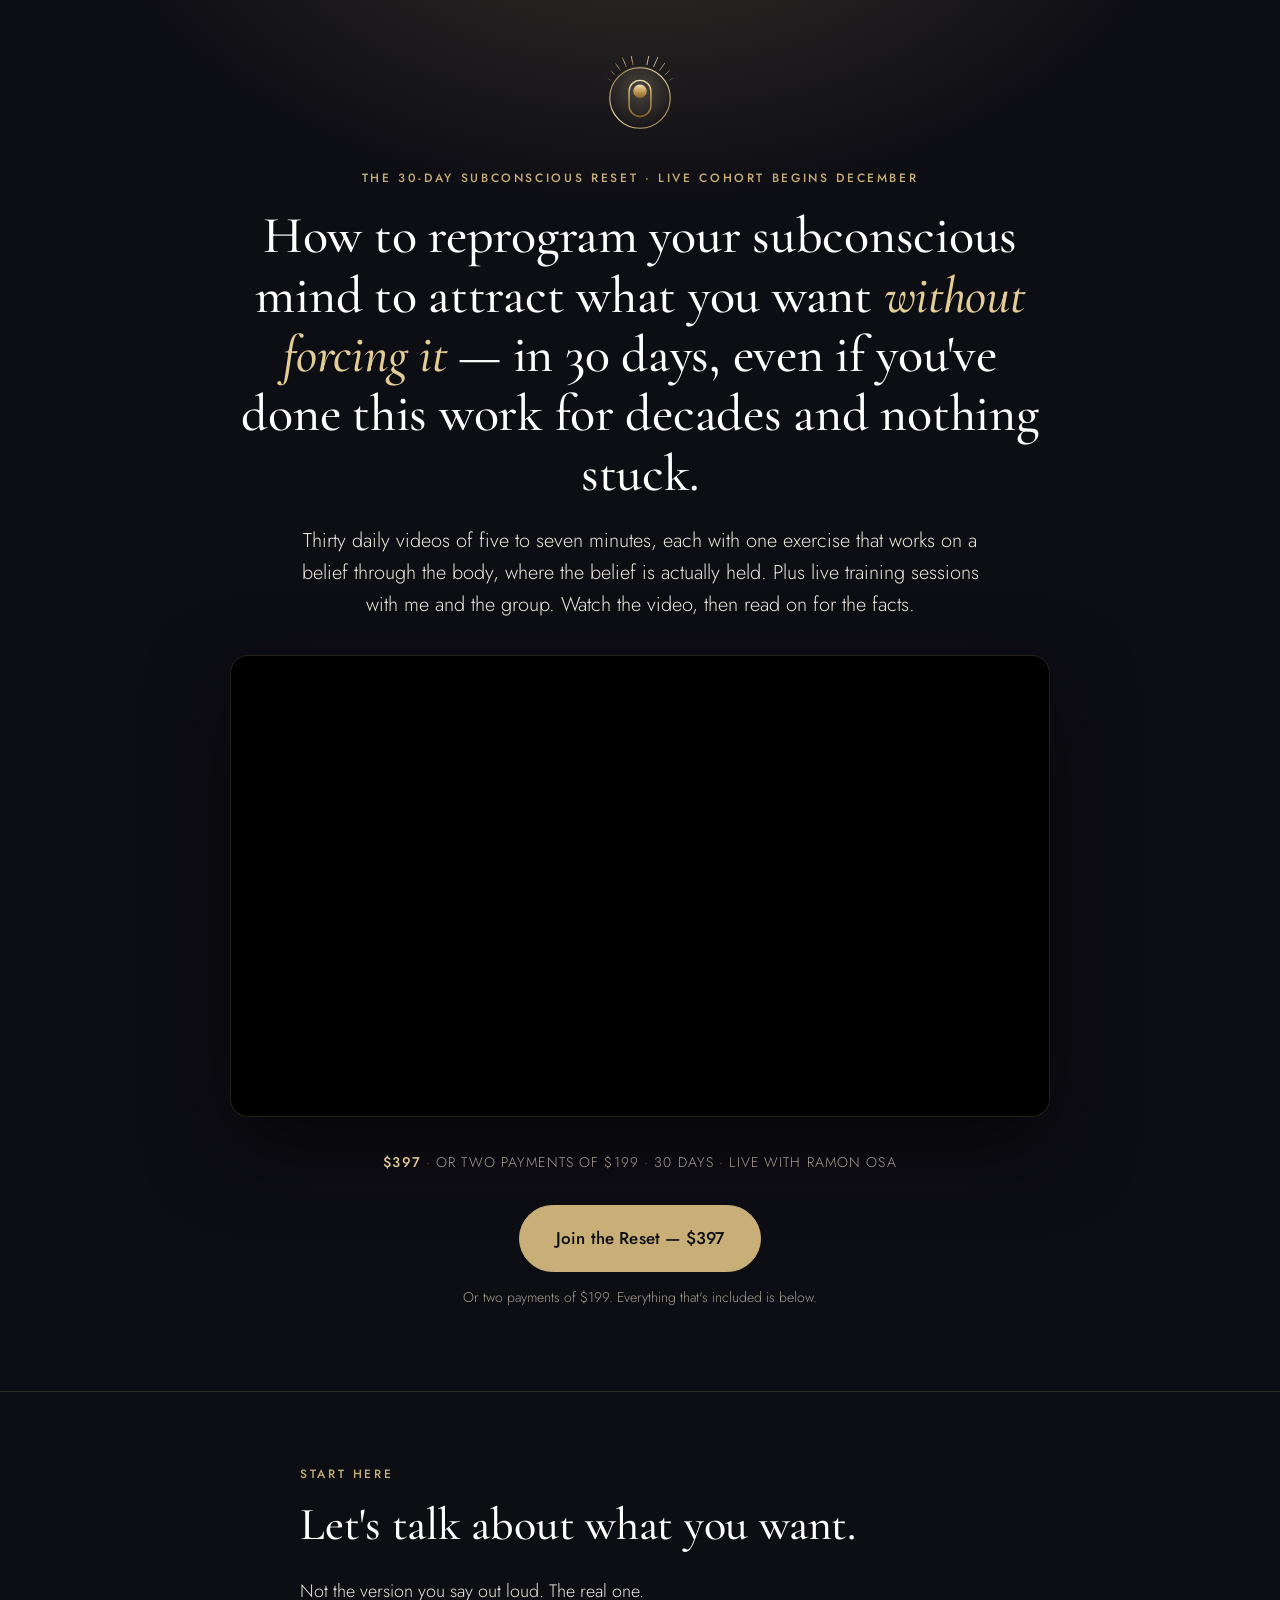
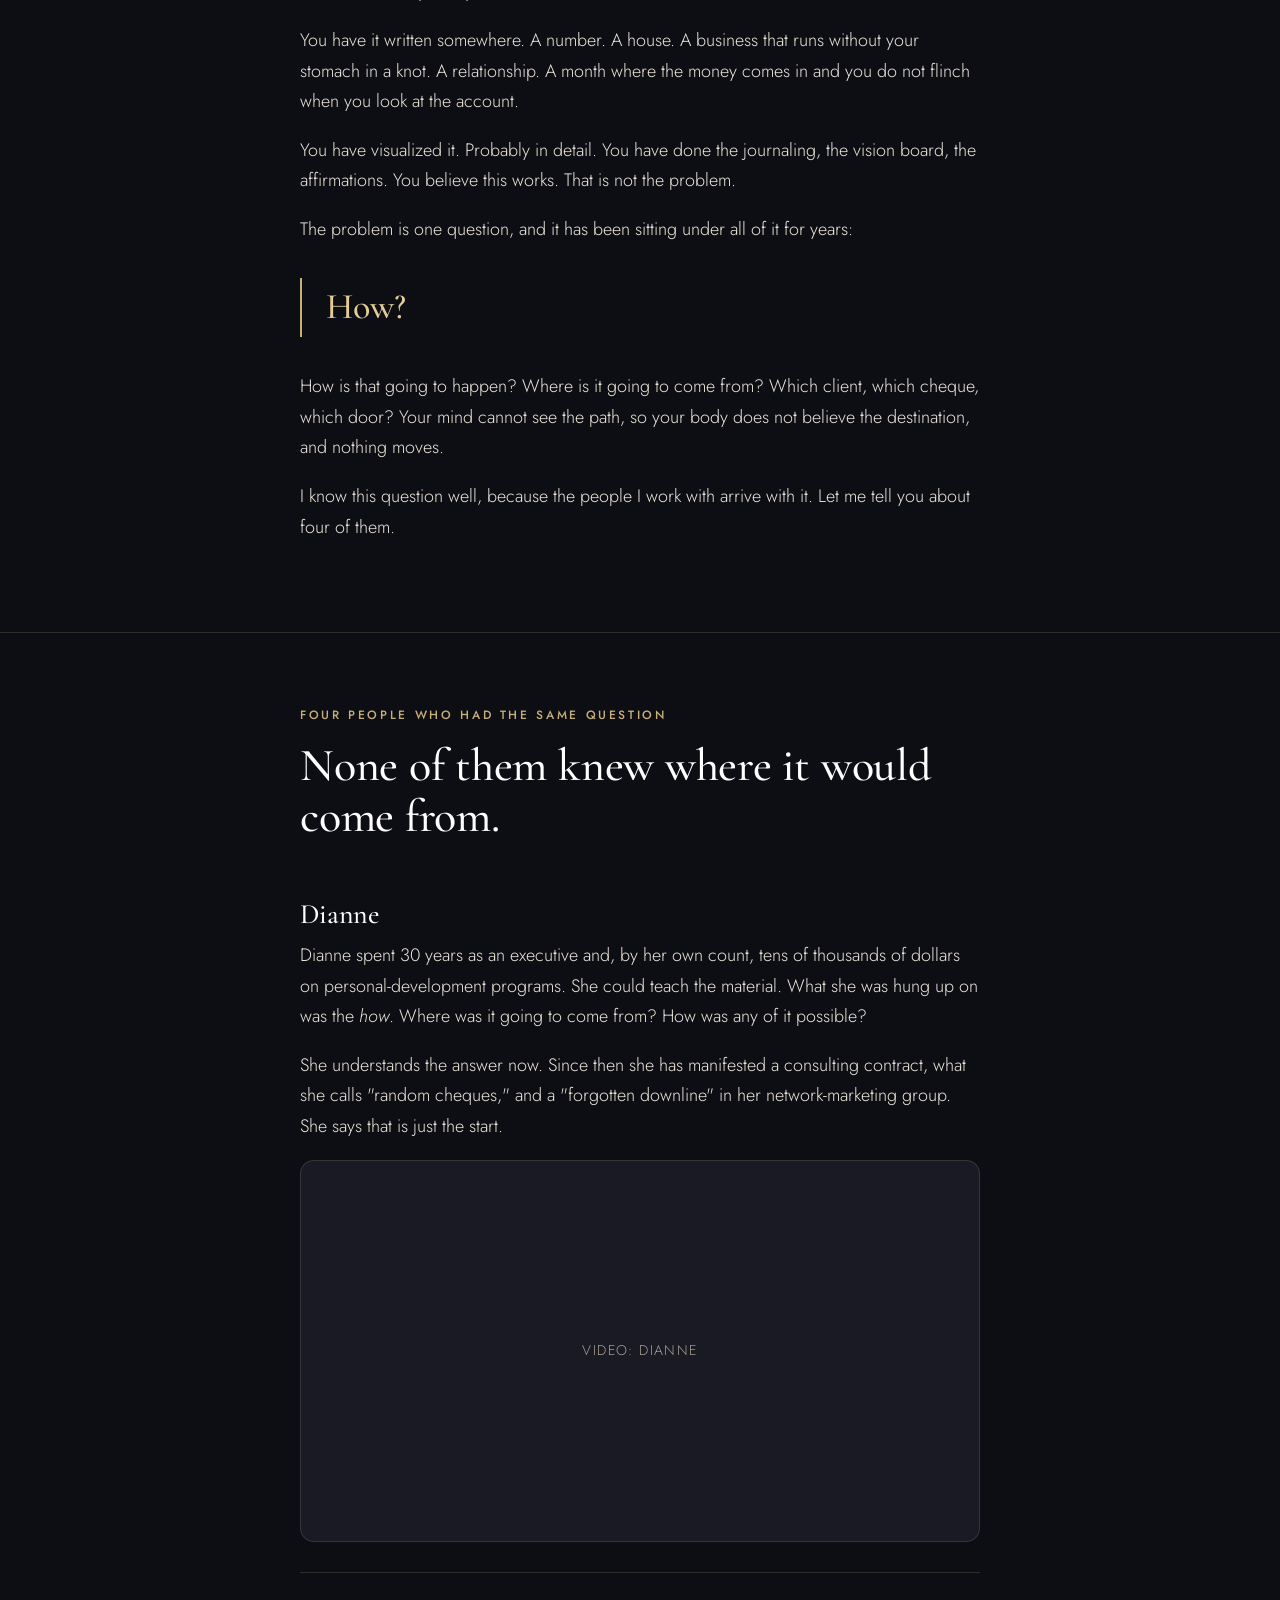
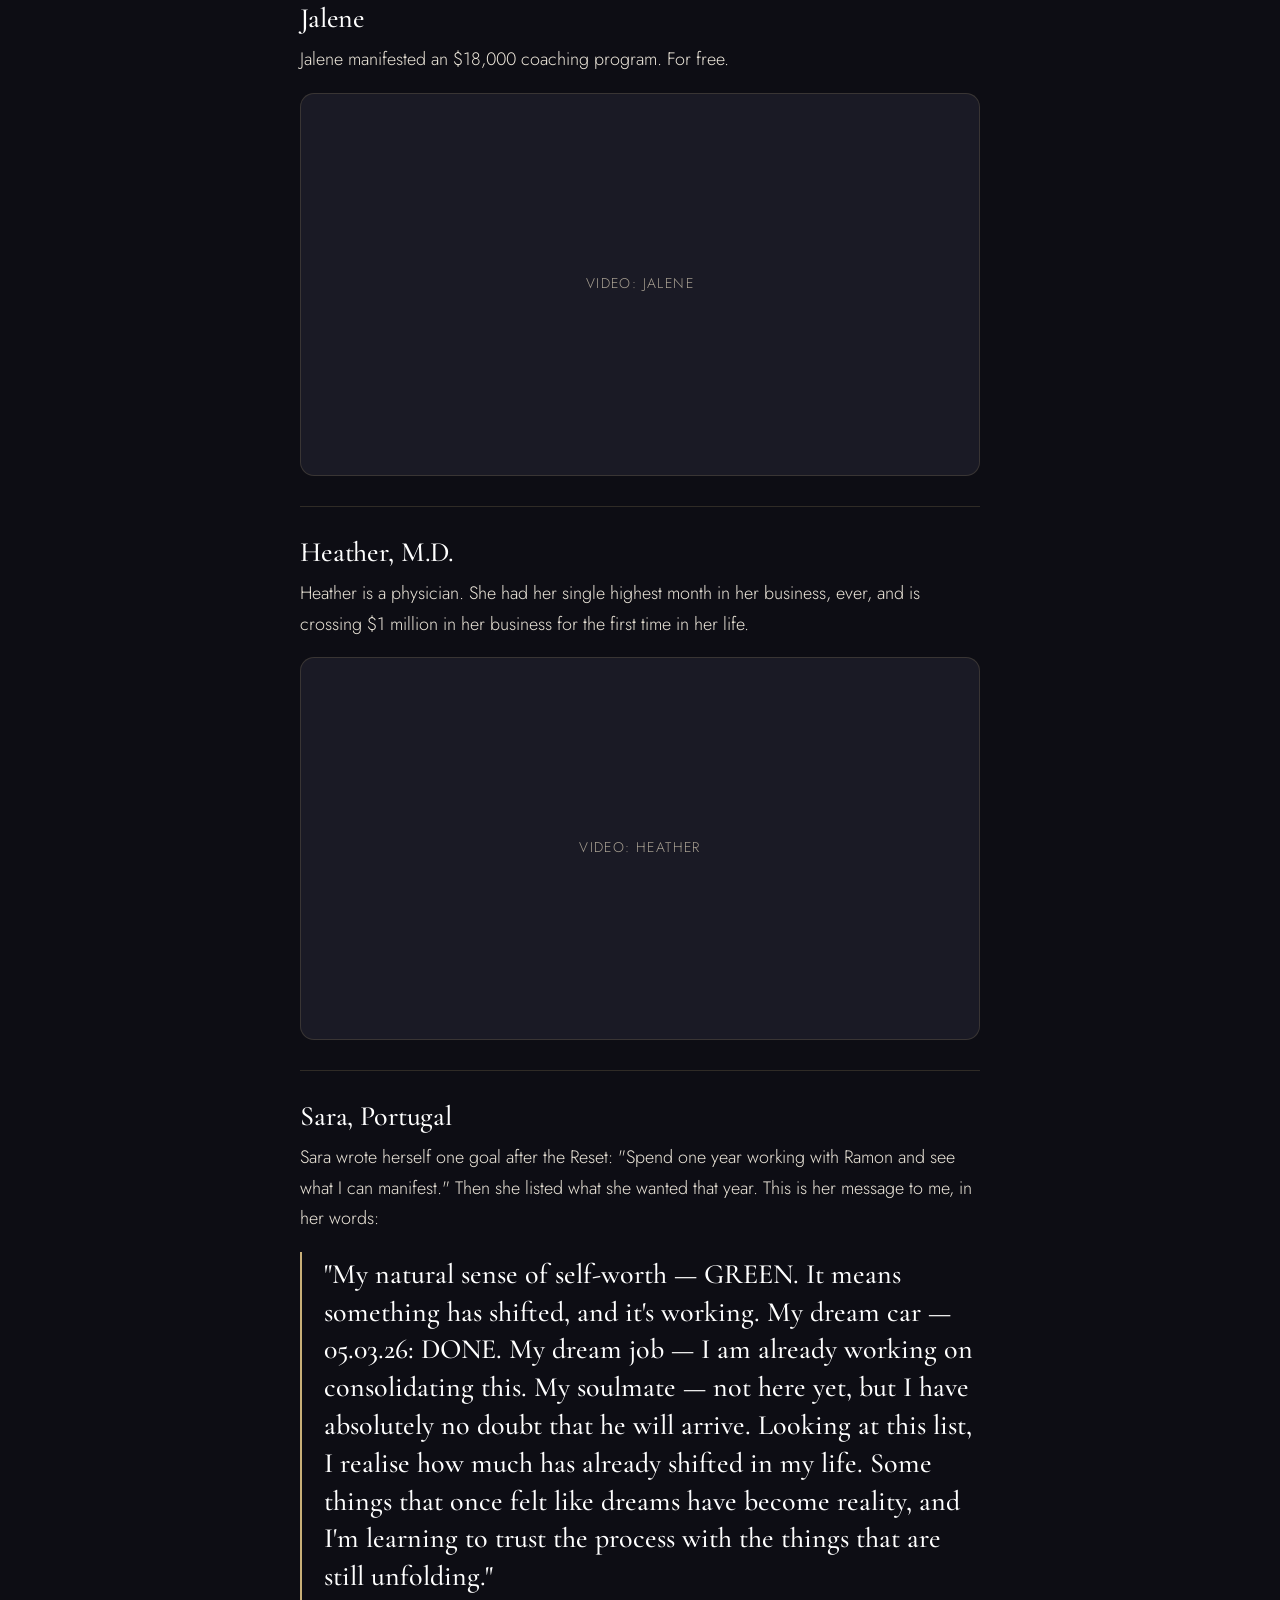
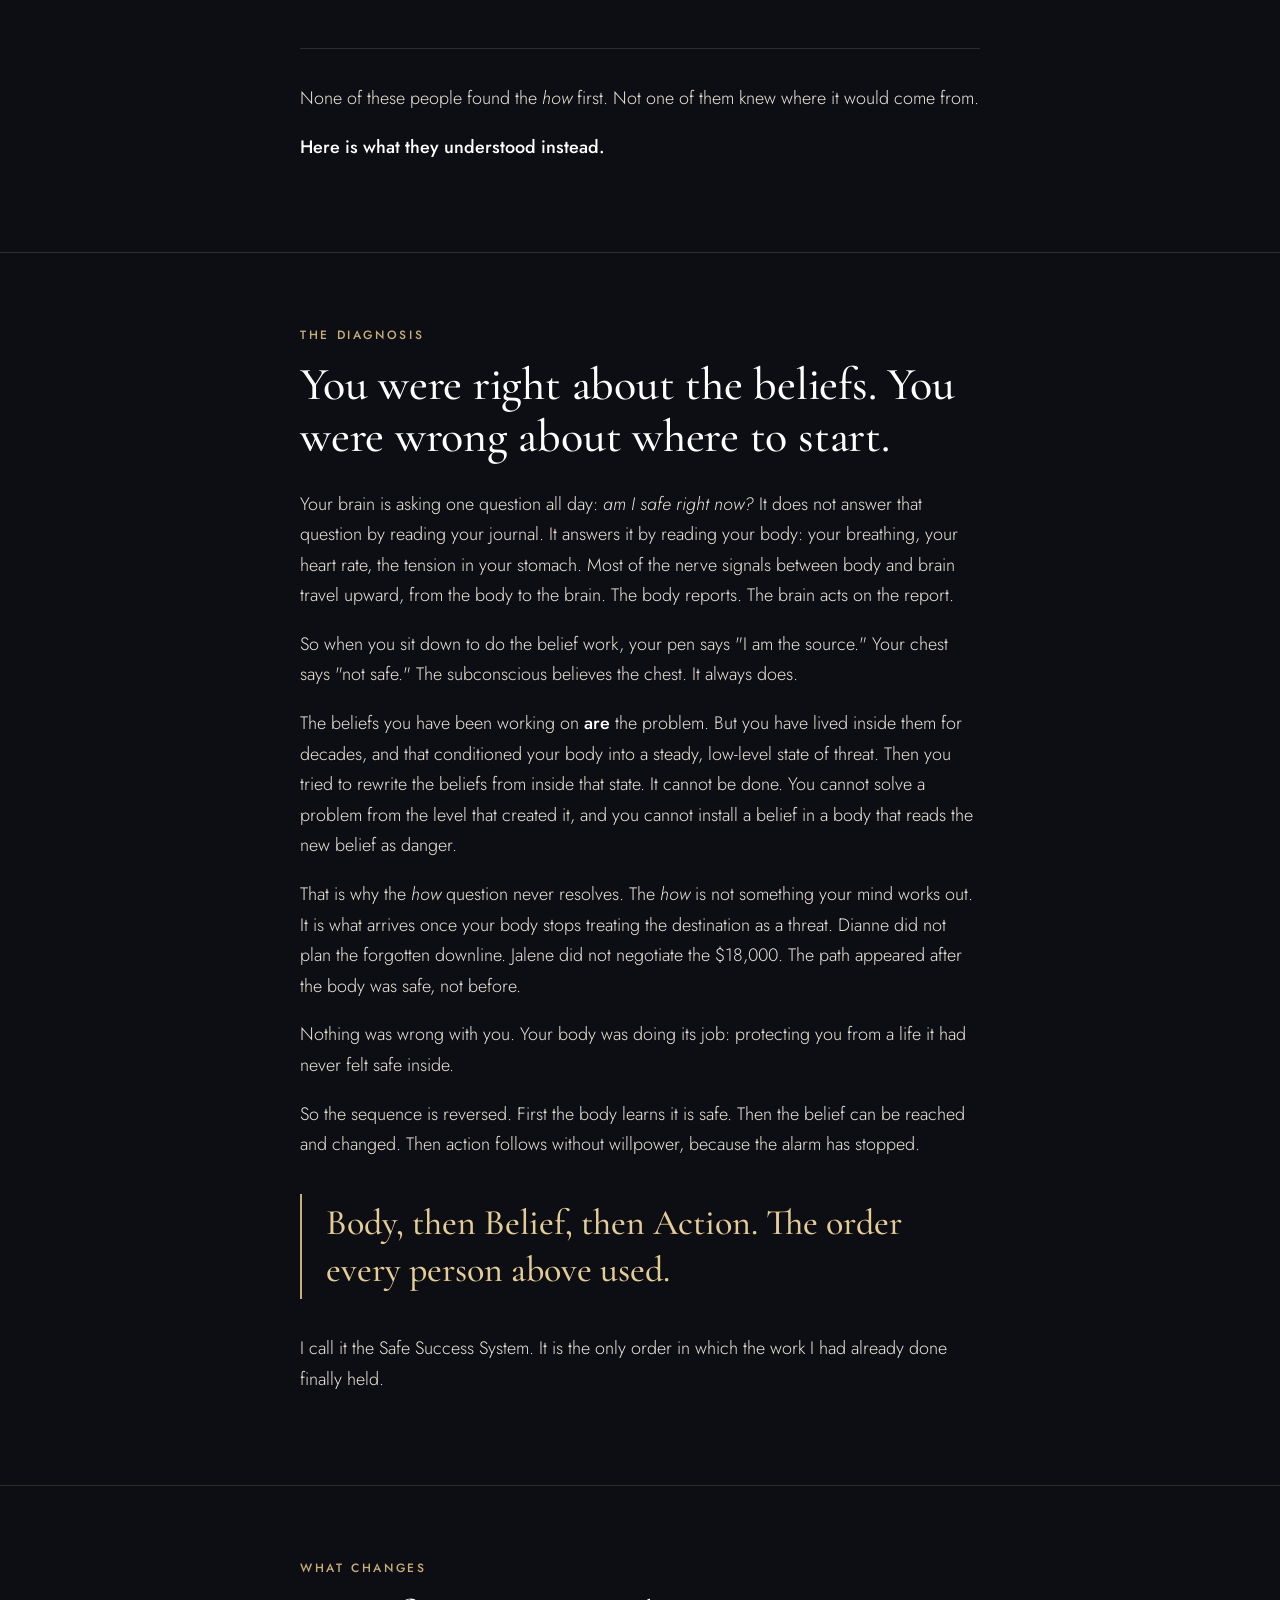
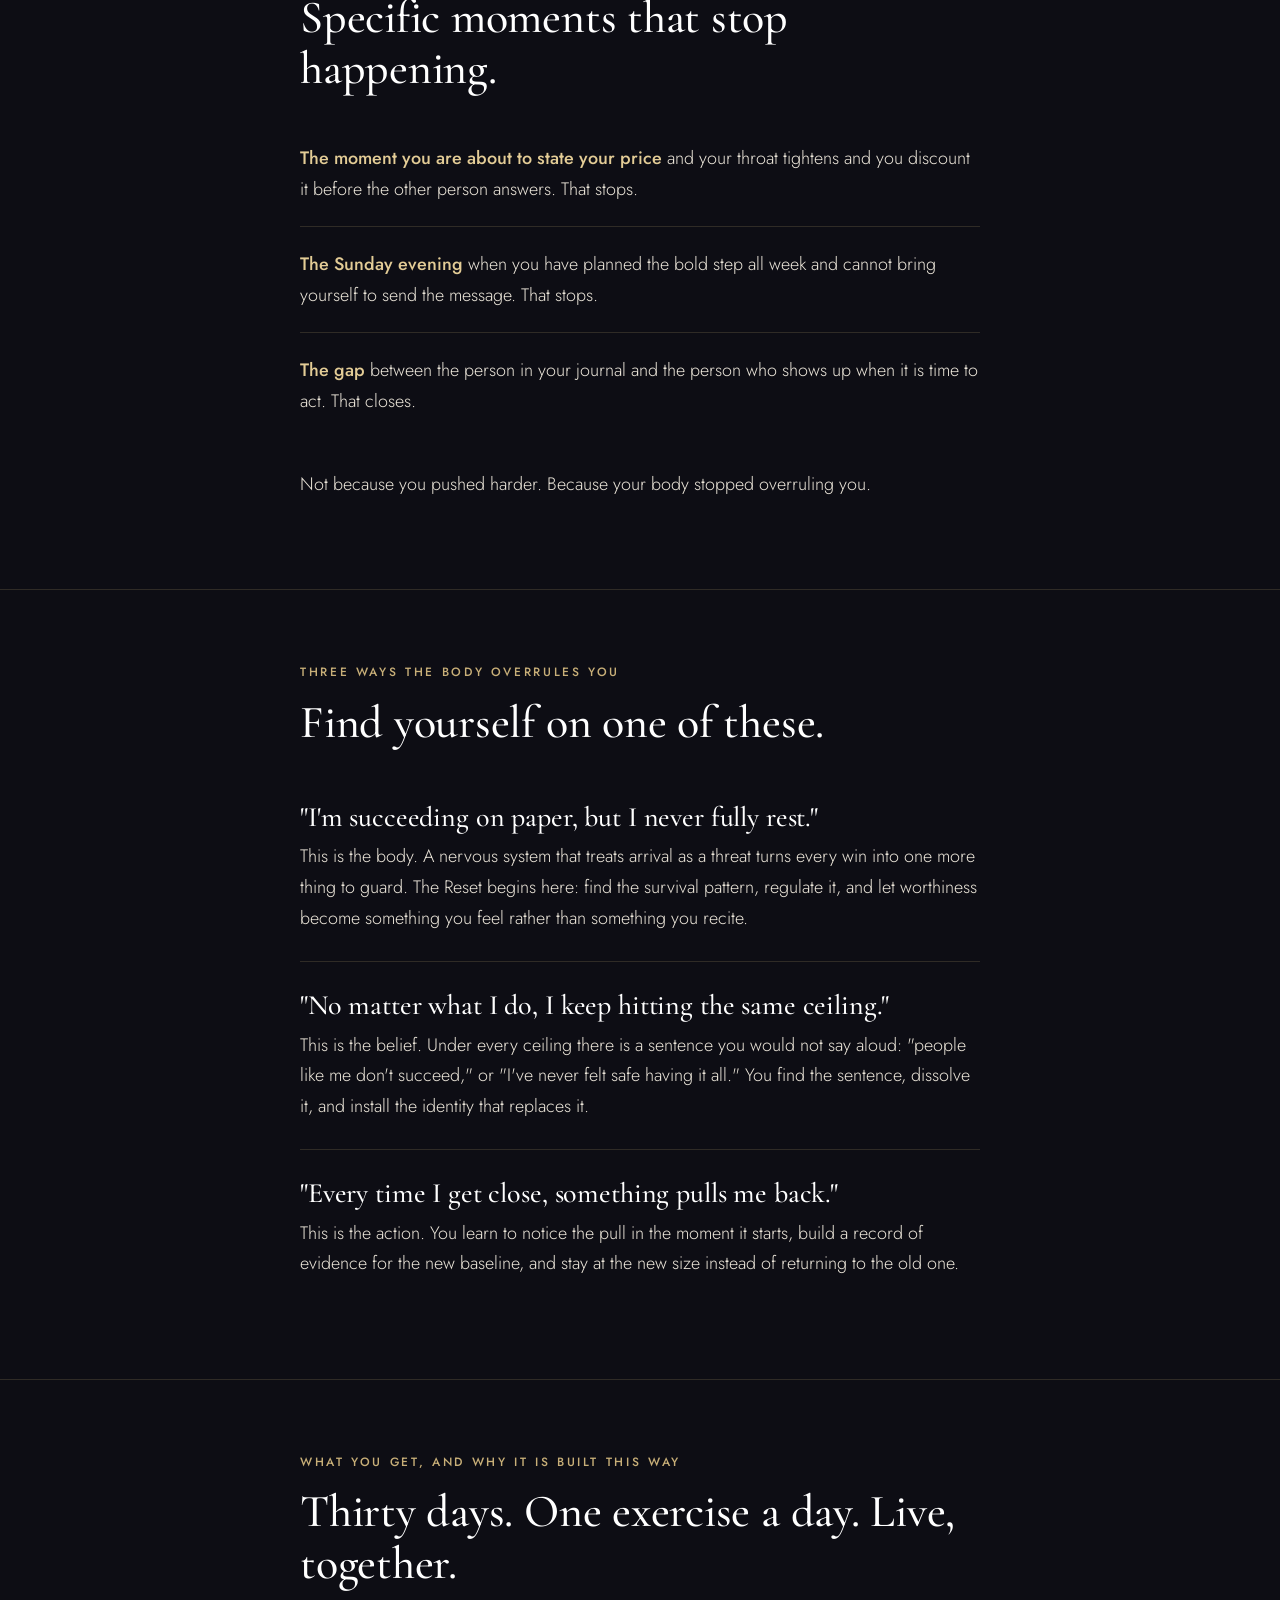
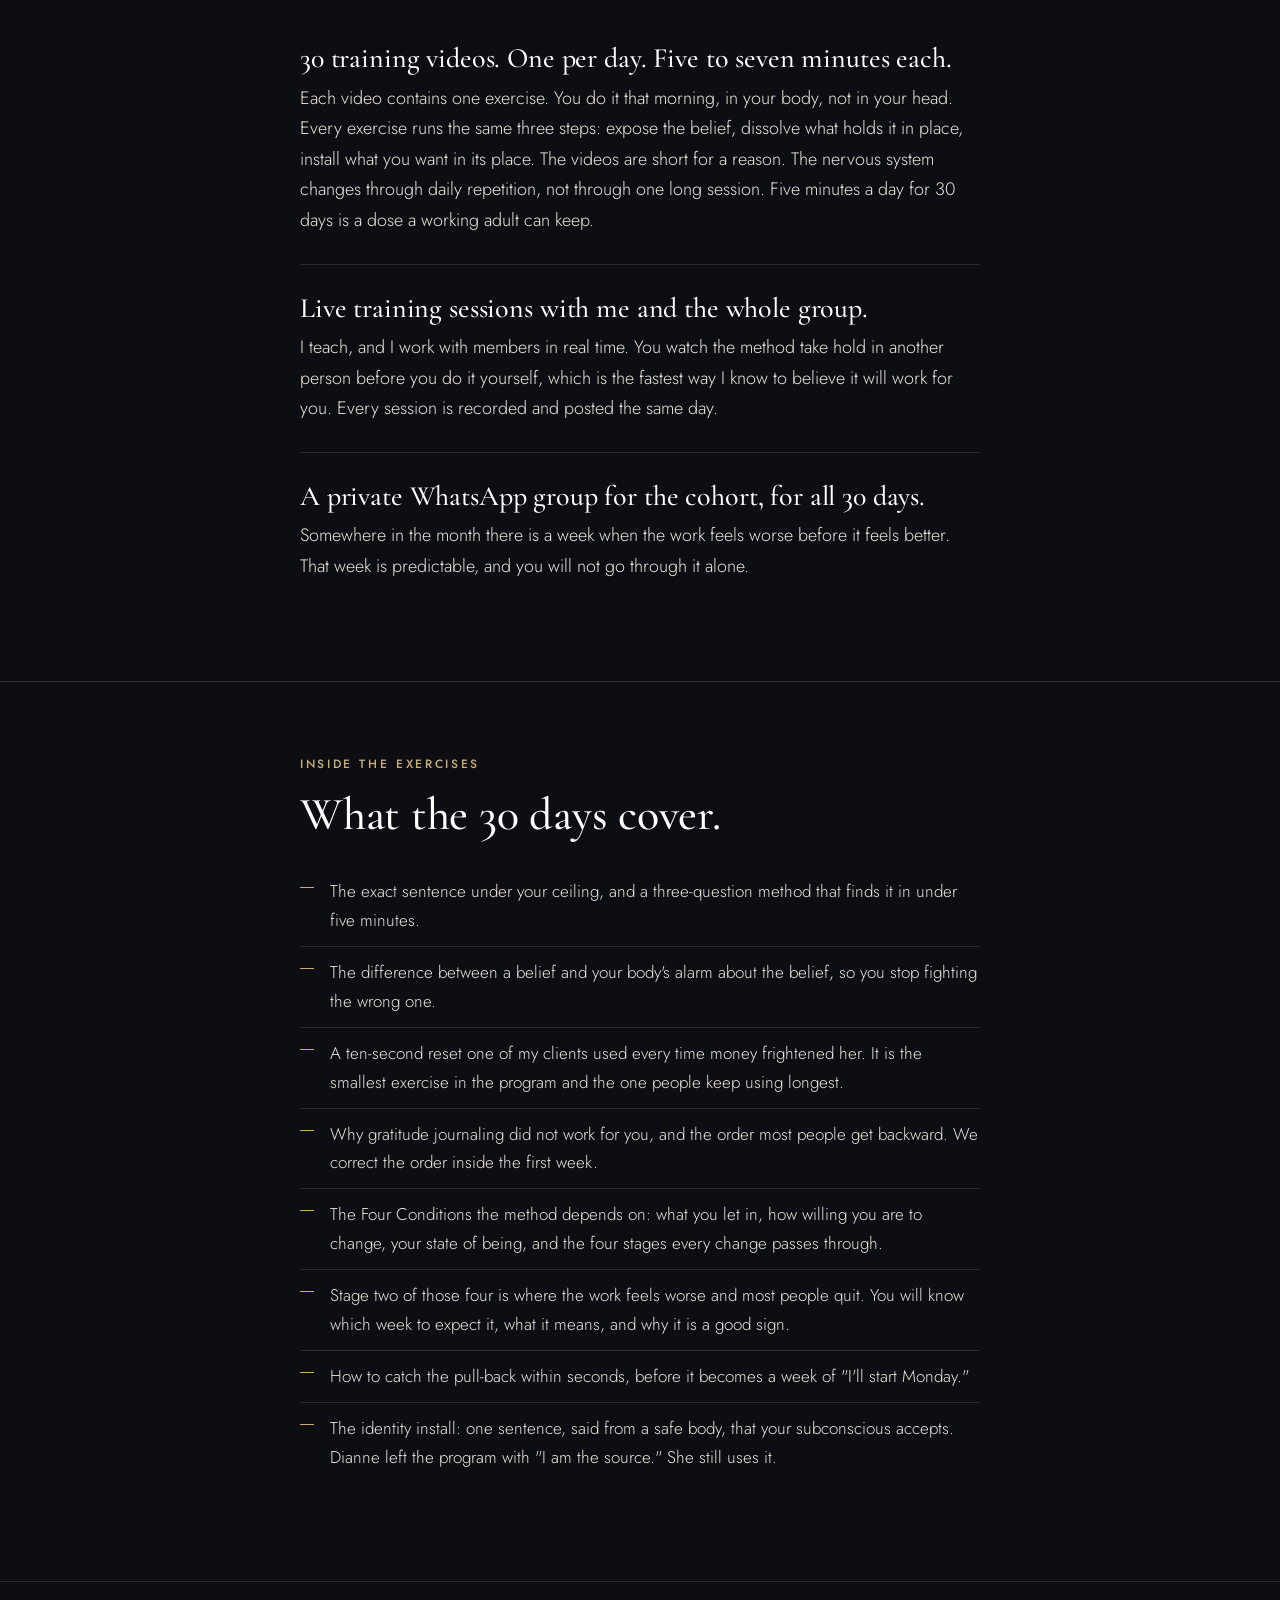
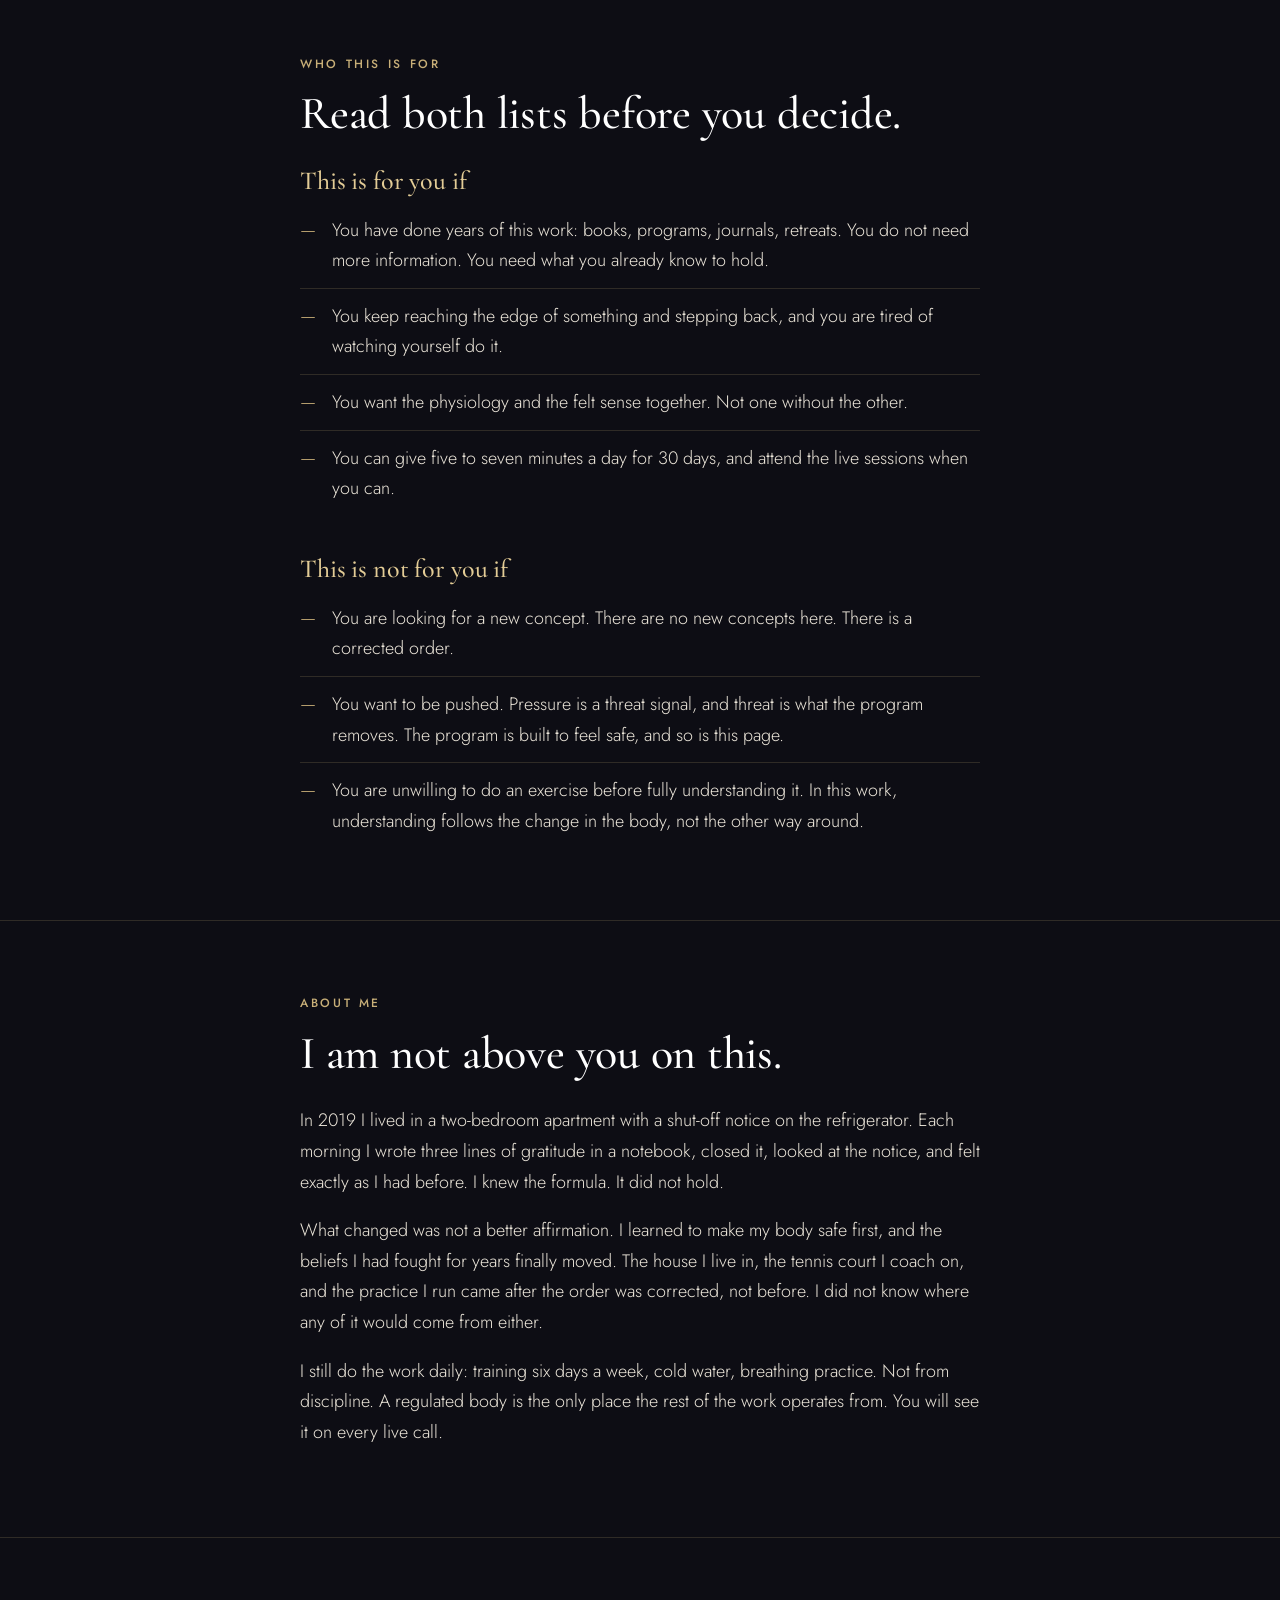
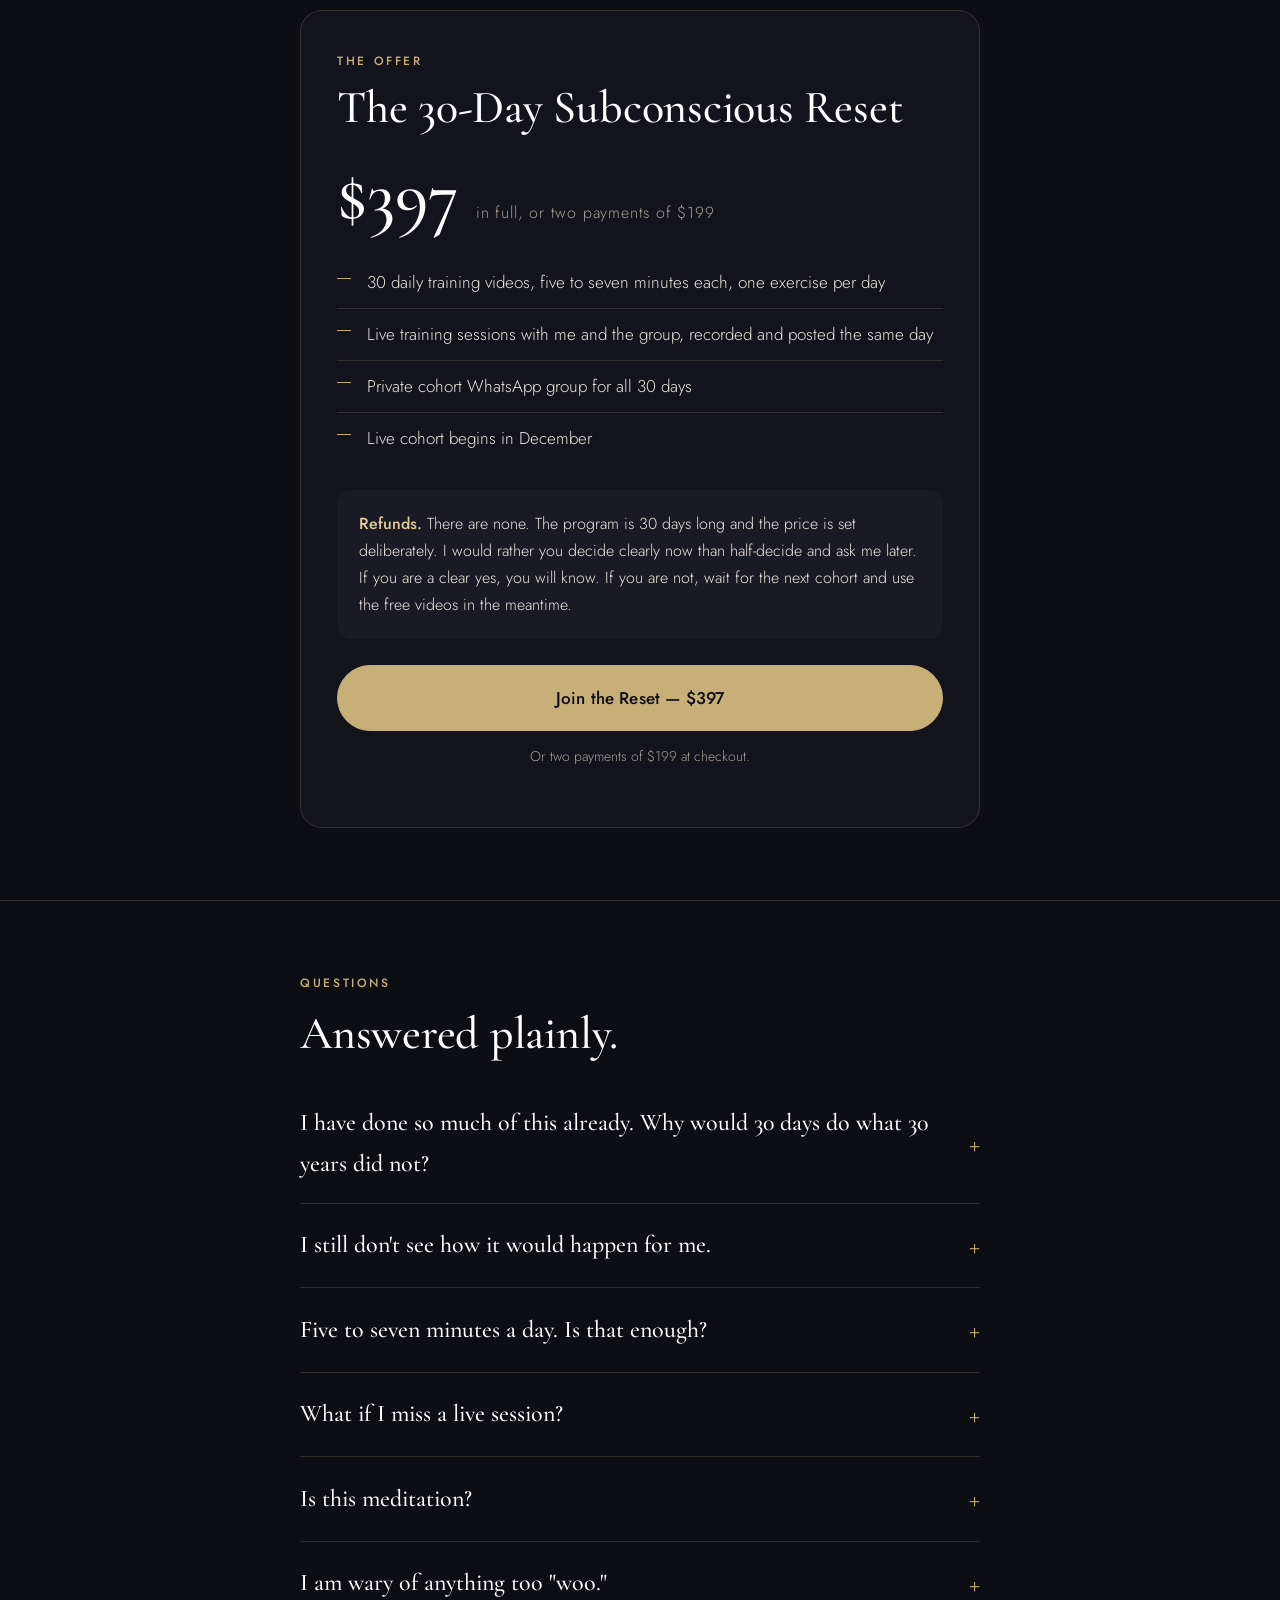
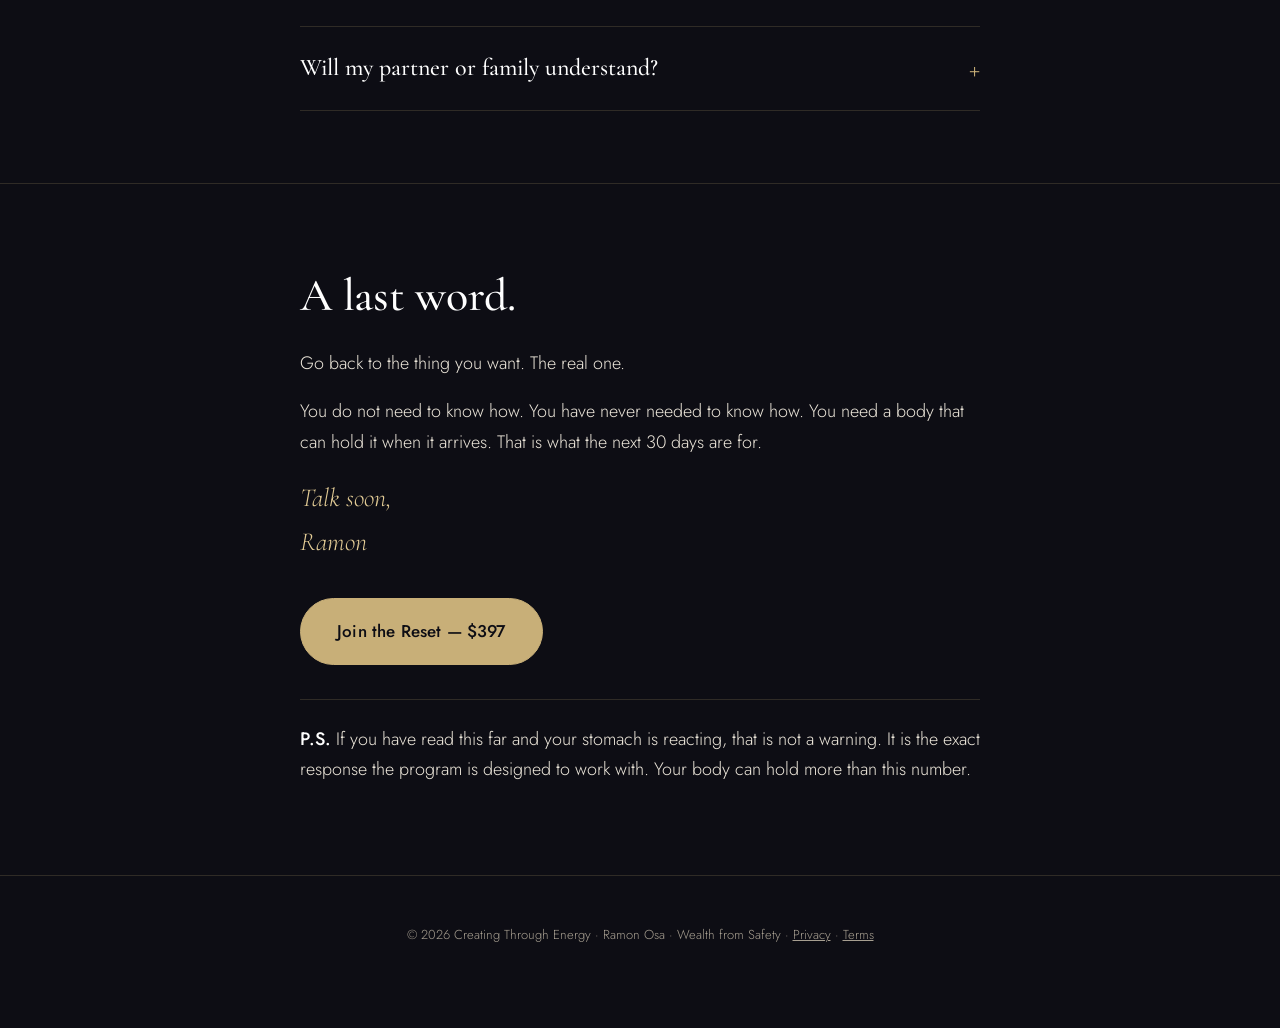
==== 30-day-reset/index.html @ 364dee61 "Add 30-Day Subconscious Reset sales page (/30-day-reset) Co-Authored-By: Claude Fable 5.1 <noreply@a" ====
<!DOCTYPE html>
<html lang="en">
<head>
<meta charset="UTF-8">
<meta name="viewport" content="width=device-width, initial-scale=1.0">
<title>The 30-Day Subconscious Reset — Creating Through Energy</title>
<meta name="description" content="How to reprogram your subconscious mind to attract what you want without forcing it — in 30 days. Thirty daily videos, live training with Ramon Osa, and a private cohort. Live cohort begins in December.">
<link rel="canonical" href="https://www.creatingthroughenergy.com/30-day-reset/">
<meta property="og:title" content="The 30-Day Subconscious Reset">
<meta property="og:description" content="How to reprogram your subconscious mind to attract what you want without forcing it — in 30 days, even if you've done this work for decades and nothing stuck.">
<meta property="og:type" content="website">
<meta property="og:url" content="https://www.creatingthroughenergy.com/30-day-reset/">
<link rel="icon" href="data:image/svg+xml,%3Csvg xmlns='http://www.w3.org/2000/svg' viewBox='0 0 100 100'%3E%3Ccircle cx='50' cy='50' r='42' fill='%23C98F4E'/%3E%3Ccircle cx='50' cy='50' r='20' fill='%23F6F1E7'/%3E%3C/svg%3E">
<link rel="preconnect" href="https://fonts.googleapis.com">
<link href="https://fonts.googleapis.com/css2?family=Cormorant+Garamond:ital,wght@0,500;0,600;1,500;1,600&family=Jost:wght@300;400;500;600&display=swap" rel="stylesheet">
<script src="https://fast.wistia.com/player.js" async></script>
<script src="https://fast.wistia.com/embed/y4yvjimzmz.js" async type="module"></script>
<style>
  :root{--bg:#0D0D14;--bg2:#13131C;--bg3:#1A1A25;--gold:#C8AF78;--gold2:#E3CC96;--text:#ECE6DA;--muted:#A79F91;--line:rgba(200,175,120,.18)}
  *{box-sizing:border-box;margin:0;padding:0}
  html{scroll-behavior:smooth}
  body{font-family:'Jost',system-ui,sans-serif;font-weight:300;background:var(--bg);color:var(--text);line-height:1.7;font-size:18px;-webkit-font-smoothing:antialiased}
  h1,h2,h3,.serif{font-family:'Cormorant Garamond',Georgia,serif;font-weight:500;line-height:1.12;letter-spacing:-.005em}
  h2{font-size:clamp(32px,4.6vw,46px);margin:14px 0 26px;color:#fff}
  h3{font-size:26px;color:var(--gold2);margin:0 0 8px}
  p{margin-bottom:18px}
  strong{font-weight:500;color:#fff}
  em{font-style:italic}
  a{color:var(--gold)}
  .wrap{max-width:720px;margin:0 auto;padding:0 20px}
  section{padding:72px 0;border-top:1px solid var(--line)}
  .eyebrow{font-size:12px;letter-spacing:.22em;text-transform:uppercase;color:var(--gold);font-weight:500}

  .hero{position:relative;overflow:hidden;text-align:center;padding:56px 0 64px;border-top:none}
  .hero:before{content:"";position:absolute;inset:0;background:radial-gradient(900px 560px at 50% -10%,rgba(200,175,120,.22),transparent 62%)}
  .hero .wrap{position:relative;max-width:860px}
  .mark{width:84px;margin:0 auto 26px}
  .mark svg{width:100%;height:auto;display:block}
  .hero h1{font-size:clamp(32px,4.8vw,52px);color:#fff;margin:18px 0 22px;font-weight:500;line-height:1.14}
  .hero h1 em{color:var(--gold2);font-style:italic}
  .hero .sub{font-family:'Jost',sans-serif;font-size:clamp(17px,2.2vw,20px);color:var(--text);max-width:680px;margin:0 auto 34px;line-height:1.6;font-weight:300}
  .video{max-width:860px;margin:0 auto 34px;border-radius:18px;overflow:hidden;border:1px solid var(--line);box-shadow:0 30px 80px rgba(0,0,0,.5);background:#000}
  wistia-player[media-id='y4yvjimzmz']:not(:defined){background:center / contain no-repeat url('https://fast.wistia.com/embed/medias/y4yvjimzmz/swatch');display:block;filter:blur(5px);padding-top:56.25%}
  .hero .meta{font-size:14px;letter-spacing:.08em;text-transform:uppercase;color:var(--muted);margin:0 0 30px}
  .hero .meta b{color:var(--gold2);font-weight:500}

  .btn{display:inline-block;background:var(--gold);color:#0D0D14;text-decoration:none;padding:18px 36px;border-radius:999px;font-weight:500;font-size:17px;letter-spacing:.01em;transition:transform .15s,background .15s;border:1px solid var(--gold)}
  .btn:hover{transform:translateY(-2px);background:var(--gold2)}
  .btn.block{display:block;text-align:center}
  .under{font-size:14px;color:var(--muted);margin-top:14px}

  .pull{font-family:'Cormorant Garamond',serif;font-size:clamp(26px,3.6vw,36px);font-weight:500;line-height:1.3;color:var(--gold2);border-left:2px solid var(--gold);padding:6px 0 6px 24px;margin:34px 0}
  .moment{padding:22px 0;border-bottom:1px solid var(--line)}
  .moment:last-of-type{border-bottom:none}
  .moment p{margin-bottom:0}
  .moment p b{color:var(--gold2);font-weight:500}

  .pillar{padding:28px 0;border-bottom:1px solid var(--line)}
  .pillar:last-child{border-bottom:none}
  .pillar h3{font-size:28px;color:#fff}
  .pillar p{margin-bottom:0}

  .inc{list-style:none;margin:26px 0}
  .inc li{position:relative;padding:11px 0 11px 30px;border-bottom:1px solid var(--line);font-size:17px}
  .inc li:last-child{border-bottom:none}
  .inc li:before{content:"";position:absolute;left:0;top:21px;width:14px;height:1px;background:var(--gold)}

  .proof{padding:30px 0;border-bottom:1px solid var(--line)}
  .proof:last-child{border-bottom:none}
  .proof h3{font-size:28px;color:#fff;margin-bottom:10px}
  .proof .vid{margin-top:18px;border-radius:14px;overflow:hidden;border:1px solid var(--line);background:var(--bg3);aspect-ratio:16/9;display:flex;align-items:center;justify-content:center;color:var(--muted);font-size:14px;letter-spacing:.1em;text-transform:uppercase}
  .proof .vid iframe,.proof .vid wistia-player{width:100%;height:100%;display:block}
  blockquote{font-family:'Cormorant Garamond',serif;font-size:clamp(22px,3vw,28px);font-weight:500;line-height:1.35;color:#fff;border-left:2px solid var(--gold);padding:4px 0 4px 22px;margin:18px 0}

  .card{background:var(--bg2);border:1px solid var(--line);border-radius:22px;padding:40px 36px;position:relative;overflow:hidden}
  .card:before{content:"";position:absolute;inset:0;background:radial-gradient(600px 300px at 50% -30%,rgba(200,175,120,.14),transparent 60%);pointer-events:none}
  .card>*{position:relative}
  .price{font-family:'Cormorant Garamond',serif;font-size:72px;line-height:1;color:#fff;font-weight:500;margin:10px 0 6px}
  .price small{font-family:'Jost',sans-serif;font-size:16px;color:var(--muted);letter-spacing:.05em;font-weight:300}
  .trust{background:var(--bg3);border-radius:14px;padding:20px 22px;margin:26px 0;font-size:16px;color:var(--text)}
  .trust b{color:var(--gold2);font-weight:500}

  .for{list-style:none}
  .for li{padding:12px 0 12px 32px;position:relative;border-bottom:1px solid var(--line)}
  .for li:last-child{border-bottom:none}
  .for li:before{content:"—";position:absolute;left:0;color:var(--gold)}

  details{border-bottom:1px solid var(--line);padding:18px 0}
  details summary{cursor:pointer;list-style:none;font-family:'Cormorant Garamond',serif;font-size:24px;color:#fff;font-weight:500;display:flex;justify-content:space-between;align-items:center;gap:16px}
  details summary::-webkit-details-marker{display:none}
  details summary:after{content:"+";color:var(--gold);font-size:28px;font-weight:300}
  details[open] summary:after{content:"–"}
  details p{margin:14px 0 4px;color:var(--text)}

  .sig{font-family:'Cormorant Garamond',serif;font-size:26px;color:var(--gold2);font-style:italic}
  .ps{border-top:1px solid var(--line);padding-top:24px;margin-top:34px;color:var(--text)}
  footer{padding:48px 0 64px;text-align:center;font-size:13px;color:var(--muted);border-top:1px solid var(--line)}
  footer a{color:var(--muted)}
  @media(max-width:600px){.card{padding:32px 22px}.hero{padding:40px 0 56px}}
</style>
</head>
<body>

<header class="hero">
  <div class="wrap">
    <div class="mark"><svg xmlns="http://www.w3.org/2000/svg" viewBox="0 0 200 205">
<defs>
  <linearGradient id="g1" x1="0" y1="0" x2="1" y2="1"><stop offset="0%" stop-color="#8F6524"/><stop offset="22%" stop-color="#C8AF78"/><stop offset="48%" stop-color="#F0DCAE"/><stop offset="72%" stop-color="#C8AF78"/><stop offset="100%" stop-color="#9A6E29"/></linearGradient>
  <linearGradient id="g2" x1="0" y1="0" x2="0" y2="1"><stop offset="0%" stop-color="#F2E1B8"/><stop offset="38%" stop-color="#CDA968"/><stop offset="100%" stop-color="#8F6524"/></linearGradient>
  <radialGradient id="g3" cx="50%" cy="38%" r="60%"><stop offset="0%" stop-color="#F0DCAE" stop-opacity="0.22"/><stop offset="100%" stop-color="#F0DCAE" stop-opacity="0"/></radialGradient>
</defs>
  <circle cx="100" cy="98" r="74" fill="url(#g3)"/>
  <line x1="30.57" y1="58.28" x2="22.85" y2="53.65" stroke="url(#g1)" stroke-width="2.1" stroke-linecap="round" opacity="0.32"/><line x1="40.57" y1="44.97" x2="29.66" y2="34.86" stroke="url(#g1)" stroke-width="2.1" stroke-linecap="round" opacity="0.53"/><line x1="53.08" y1="33.97" x2="41.40" y2="17.54" stroke="url(#g1)" stroke-width="2.1" stroke-linecap="round" opacity="0.72"/><line x1="67.57" y1="25.77" x2="57.81" y2="3.44" stroke="url(#g1)" stroke-width="2.1" stroke-linecap="round" opacity="0.87"/><line x1="83.44" y1="20.71" x2="77.90" y2="-5.79" stroke="url(#g1)" stroke-width="2.1" stroke-linecap="round" opacity="0.97"/><line x1="100" y1="19" x2="100" y2="-9" stroke="url(#g1)" stroke-width="2.1" stroke-linecap="round"/><line x1="116.56" y1="20.71" x2="122.10" y2="-5.79" stroke="url(#g1)" stroke-width="2.1" stroke-linecap="round" opacity="0.97"/><line x1="132.43" y1="25.77" x2="142.19" y2="3.44" stroke="url(#g1)" stroke-width="2.1" stroke-linecap="round" opacity="0.87"/><line x1="146.92" y1="33.97" x2="158.60" y2="17.54" stroke="url(#g1)" stroke-width="2.1" stroke-linecap="round" opacity="0.72"/><line x1="159.43" y1="44.97" x2="170.34" y2="34.86" stroke="url(#g1)" stroke-width="2.1" stroke-linecap="round" opacity="0.53"/><line x1="169.43" y1="58.28" x2="177.15" y2="53.65" stroke="url(#g1)" stroke-width="2.1" stroke-linecap="round" opacity="0.32"/>
  <circle cx="100" cy="100" r="72" fill="none" stroke="url(#g1)" stroke-width="2.6"/>
  <rect x="74" y="58" width="52" height="86" rx="26" fill="none" stroke="url(#g2)" stroke-width="3.4"/>
  <circle cx="100" cy="84" r="16" fill="url(#g2)"/></svg></div>
    <div class="eyebrow">The 30-Day Subconscious Reset · Live cohort begins December</div>
    <h1>How to reprogram your subconscious mind to attract what you want <em>without forcing it</em> — in 30 days, even if you've done this work for decades and nothing stuck.</h1>
    <p class="sub">Thirty daily videos of five to seven minutes, each with one exercise that works on a belief through the body, where the belief is actually held. Plus live training sessions with me and the group. Watch the video, then read on for the facts.</p>
    <div class="video"><wistia-player media-id="y4yvjimzmz" aspect="1.7777777777777777"></wistia-player></div>
    <p class="meta"><b>$397</b> · or two payments of $199 · 30 days · live with Ramon Osa</p>
    <a class="btn" href="https://creatingthroughenergy.thrivecart.com/30-day-subconscious-reset/">Join the Reset — $397</a>
    <p class="under">Or two payments of $199. Everything that's included is below.</p>
  </div>
</header>

<section>
  <div class="wrap">
    <div class="eyebrow">Start here</div>
    <h2>Let's talk about what you want.</h2>
    <p>Not the version you say out loud. The real one.</p>
    <p>You have it written somewhere. A number. A house. A business that runs without your stomach in a knot. A relationship. A month where the money comes in and you do not flinch when you look at the account.</p>
    <p>You have visualized it. Probably in detail. You have done the journaling, the vision board, the affirmations. You believe this works. That is not the problem.</p>
    <p>The problem is one question, and it has been sitting under all of it for years:</p>
    <p class="pull">How?</p>
    <p>How is that going to happen? Where is it going to come from? Which client, which cheque, which door? Your mind cannot see the path, so your body does not believe the destination, and nothing moves.</p>
    <p>I know this question well, because the people I work with arrive with it. Let me tell you about four of them.</p>
  </div>
</section>

<section>
  <div class="wrap">
    <div class="eyebrow">Four people who had the same question</div>
    <h2>None of them knew where it would come from.</h2>

    <div class="proof">
      <h3>Dianne</h3>
      <p>Dianne spent 30 years as an executive and, by her own count, tens of thousands of dollars on personal-development programs. She could teach the material. What she was hung up on was the <em>how</em>. Where was it going to come from? How was any of it possible?</p>
      <p>She understands the answer now. Since then she has manifested a consulting contract, what she calls "random cheques," and a "forgotten downline" in her network-marketing group. She says that is just the start.</p>
      <div class="vid">Video: Dianne</div>
    </div>

    <div class="proof">
      <h3>Jalene</h3>
      <p>Jalene manifested an $18,000 coaching program. For free.</p>
      <div class="vid">Video: Jalene</div>
    </div>

    <div class="proof">
      <h3>Heather, M.D.</h3>
      <p>Heather is a physician. She had her single highest month in her business, ever, and is crossing $1 million in her business for the first time in her life.</p>
      <div class="vid">Video: Heather</div>
    </div>

    <div class="proof">
      <h3>Sara, Portugal</h3>
      <p>Sara wrote herself one goal after the Reset: "Spend one year working with Ramon and see what I can manifest." Then she listed what she wanted that year. This is her message to me, in her words:</p>
      <blockquote>"My natural sense of self-worth — GREEN. It means something has shifted, and it's working. My dream car — 05.03.26: DONE. My dream job — I am already working on consolidating this. My soulmate — not here yet, but I have absolutely no doubt that he will arrive. Looking at this list, I realise how much has already shifted in my life. Some things that once felt like dreams have become reality, and I'm learning to trust the process with the things that are still unfolding."</blockquote>
    </div>

    <p style="margin-top:34px">None of these people found the <em>how</em> first. Not one of them knew where it would come from.</p>
    <p><strong>Here is what they understood instead.</strong></p>
  </div>
</section>

<section>
  <div class="wrap">
    <div class="eyebrow">The diagnosis</div>
    <h2>You were right about the beliefs. You were wrong about where to start.</h2>
    <p>Your brain is asking one question all day: <em>am I safe right now?</em> It does not answer that question by reading your journal. It answers it by reading your body: your breathing, your heart rate, the tension in your stomach. Most of the nerve signals between body and brain travel upward, from the body to the brain. The body reports. The brain acts on the report.</p>
    <p>So when you sit down to do the belief work, your pen says "I am the source." Your chest says "not safe." The subconscious believes the chest. It always does.</p>
    <p>The beliefs you have been working on <strong>are</strong> the problem. But you have lived inside them for decades, and that conditioned your body into a steady, low-level state of threat. Then you tried to rewrite the beliefs from inside that state. It cannot be done. You cannot solve a problem from the level that created it, and you cannot install a belief in a body that reads the new belief as danger.</p>
    <p>That is why the <em>how</em> question never resolves. The <em>how</em> is not something your mind works out. It is what arrives once your body stops treating the destination as a threat. Dianne did not plan the forgotten downline. Jalene did not negotiate the $18,000. The path appeared after the body was safe, not before.</p>
    <p>Nothing was wrong with you. Your body was doing its job: protecting you from a life it had never felt safe inside.</p>
    <p>So the sequence is reversed. First the body learns it is safe. Then the belief can be reached and changed. Then action follows without willpower, because the alarm has stopped.</p>
    <p class="pull">Body, then Belief, then Action. The order every person above used.</p>
    <p>I call it the Safe Success System. It is the only order in which the work I had already done finally held.</p>
  </div>
</section>

<section>
  <div class="wrap">
    <div class="eyebrow">What changes</div>
    <h2>Specific moments that stop happening.</h2>
    <div class="moment"><p><b>The moment you are about to state your price</b> and your throat tightens and you discount it before the other person answers. That stops.</p></div>
    <div class="moment"><p><b>The Sunday evening</b> when you have planned the bold step all week and cannot bring yourself to send the message. That stops.</p></div>
    <div class="moment"><p><b>The gap</b> between the person in your journal and the person who shows up when it is time to act. That closes.</p></div>
    <p style="margin-top:30px">Not because you pushed harder. Because your body stopped overruling you.</p>
  </div>
</section>

<section>
  <div class="wrap">
    <div class="eyebrow">Three ways the body overrules you</div>
    <h2>Find yourself on one of these.</h2>
    <div class="pillar">
      <h3>"I'm succeeding on paper, but I never fully rest."</h3>
      <p>This is the body. A nervous system that treats arrival as a threat turns every win into one more thing to guard. The Reset begins here: find the survival pattern, regulate it, and let worthiness become something you feel rather than something you recite.</p>
    </div>
    <div class="pillar">
      <h3>"No matter what I do, I keep hitting the same ceiling."</h3>
      <p>This is the belief. Under every ceiling there is a sentence you would not say aloud: "people like me don't succeed," or "I've never felt safe having it all." You find the sentence, dissolve it, and install the identity that replaces it.</p>
    </div>
    <div class="pillar">
      <h3>"Every time I get close, something pulls me back."</h3>
      <p>This is the action. You learn to notice the pull in the moment it starts, build a record of evidence for the new baseline, and stay at the new size instead of returning to the old one.</p>
    </div>
  </div>
</section>

<section>
  <div class="wrap">
    <div class="eyebrow">What you get, and why it is built this way</div>
    <h2>Thirty days. One exercise a day. Live, together.</h2>
    <div class="pillar">
      <h3>30 training videos. One per day. Five to seven minutes each.</h3>
      <p>Each video contains one exercise. You do it that morning, in your body, not in your head. Every exercise runs the same three steps: expose the belief, dissolve what holds it in place, install what you want in its place. The videos are short for a reason. The nervous system changes through daily repetition, not through one long session. Five minutes a day for 30 days is a dose a working adult can keep.</p>
    </div>
    <div class="pillar">
      <h3>Live training sessions with me and the whole group.</h3>
      <p>I teach, and I work with members in real time. You watch the method take hold in another person before you do it yourself, which is the fastest way I know to believe it will work for you. Every session is recorded and posted the same day.</p>
    </div>
    <div class="pillar">
      <h3>A private WhatsApp group for the cohort, for all 30 days.</h3>
      <p>Somewhere in the month there is a week when the work feels worse before it feels better. That week is predictable, and you will not go through it alone.</p>
    </div>
  </div>
</section>

<section>
  <div class="wrap">
    <div class="eyebrow">Inside the exercises</div>
    <h2>What the 30 days cover.</h2>
    <ul class="inc">
      <li>The exact sentence under your ceiling, and a three-question method that finds it in under five minutes.</li>
      <li>The difference between a belief and your body's alarm about the belief, so you stop fighting the wrong one.</li>
      <li>A ten-second reset one of my clients used every time money frightened her. It is the smallest exercise in the program and the one people keep using longest.</li>
      <li>Why gratitude journaling did not work for you, and the order most people get backward. We correct the order inside the first week.</li>
      <li>The Four Conditions the method depends on: what you let in, how willing you are to change, your state of being, and the four stages every change passes through.</li>
      <li>Stage two of those four is where the work feels worse and most people quit. You will know which week to expect it, what it means, and why it is a good sign.</li>
      <li>How to catch the pull-back within seconds, before it becomes a week of "I'll start Monday."</li>
      <li>The identity install: one sentence, said from a safe body, that your subconscious accepts. Dianne left the program with "I am the source." She still uses it.</li>
    </ul>
  </div>
</section>

<section>
  <div class="wrap">
    <div class="eyebrow">Who this is for</div>
    <h2>Read both lists before you decide.</h2>
    <h3 style="margin-top:10px">This is for you if</h3>
    <ul class="for">
      <li>You have done years of this work: books, programs, journals, retreats. You do not need more information. You need what you already know to hold.</li>
      <li>You keep reaching the edge of something and stepping back, and you are tired of watching yourself do it.</li>
      <li>You want the physiology and the felt sense together. Not one without the other.</li>
      <li>You can give five to seven minutes a day for 30 days, and attend the live sessions when you can.</li>
    </ul>
    <h3 style="margin-top:38px">This is not for you if</h3>
    <ul class="for">
      <li>You are looking for a new concept. There are no new concepts here. There is a corrected order.</li>
      <li>You want to be pushed. Pressure is a threat signal, and threat is what the program removes. The program is built to feel safe, and so is this page.</li>
      <li>You are unwilling to do an exercise before fully understanding it. In this work, understanding follows the change in the body, not the other way around.</li>
    </ul>
  </div>
</section>

<section>
  <div class="wrap">
    <div class="eyebrow">About me</div>
    <h2>I am not above you on this.</h2>
    <p>In 2019 I lived in a two-bedroom apartment with a shut-off notice on the refrigerator. Each morning I wrote three lines of gratitude in a notebook, closed it, looked at the notice, and felt exactly as I had before. I knew the formula. It did not hold.</p>
    <p>What changed was not a better affirmation. I learned to make my body safe first, and the beliefs I had fought for years finally moved. The house I live in, the tennis court I coach on, and the practice I run came after the order was corrected, not before. I did not know where any of it would come from either.</p>
    <p>I still do the work daily: training six days a week, cold water, breathing practice. Not from discipline. A regulated body is the only place the rest of the work operates from. You will see it on every live call.</p>
  </div>
</section>

<section id="join">
  <div class="wrap">
    <div class="card">
      <div class="eyebrow">The offer</div>
      <h2 style="margin-top:10px">The 30-Day Subconscious Reset</h2>
      <div class="price">$397 <small>in full, or two payments of $199</small></div>
      <ul class="inc">
        <li>30 daily training videos, five to seven minutes each, one exercise per day</li>
        <li>Live training sessions with me and the group, recorded and posted the same day</li>
        <li>Private cohort WhatsApp group for all 30 days</li>
        <li>Live cohort begins in December</li>
      </ul>
      <div class="trust">
        <b>Refunds.</b> There are none. The program is 30 days long and the price is set deliberately. I would rather you decide clearly now than half-decide and ask me later. If you are a clear yes, you will know. If you are not, wait for the next cohort and use the free videos in the meantime.
      </div>
      <a class="btn block" href="https://creatingthroughenergy.thrivecart.com/30-day-subconscious-reset/">Join the Reset — $397</a>
      <p class="under" style="text-align:center">Or two payments of $199 at checkout.</p>
    </div>
  </div>
</section>

<section>
  <div class="wrap">
    <div class="eyebrow">Questions</div>
    <h2>Answered plainly.</h2>
    <details><summary>I have done so much of this already. Why would 30 days do what 30 years did not?</summary><p>Because none of those years started with the body. You were given the right target and the wrong order. With the order corrected, the material you already know begins to hold.</p></details>
    <details><summary>I still don't see how it would happen for me.</summary><p>Good. Neither did Dianne, Jalene, Heather or Sara. Not seeing the how is the normal starting condition. The program does not ask you to figure it out. It changes the state you are asking from.</p></details>
    <details><summary>Five to seven minutes a day. Is that enough?</summary><p>Yes. The nervous system does not change from one long session. It changes from a short exercise repeated until it becomes the new normal. Thirty mornings is the dose.</p></details>
    <details><summary>What if I miss a live session?</summary><p>Every session is recorded and posted the same day. Watch it before the next one and you stay with the group.</p></details>
    <details><summary>Is this meditation?</summary><p>Meditation is part of my own practice and I would not talk you out of it. This works underneath it. The exercises act on the body directly, so whatever practice you already have runs on a safer body.</p></details>
    <details><summary>I am wary of anything too "woo."</summary><p>So am I. Every exercise comes with its reason: what is happening in your nervous system and why the order matters. You get the physiology and the felt sense together.</p></details>
    <details><summary>Will my partner or family understand?</summary><p>Perhaps not at first. To the people who love the version of you they know, growth can look like leaving. The program covers this directly, because it is one of the most common places the body pulls back.</p></details>
  </div>
</section>

<section>
  <div class="wrap">
    <h2>A last word.</h2>
    <p>Go back to the thing you want. The real one.</p>
    <p>You do not need to know how. You have never needed to know how. You need a body that can hold it when it arrives. That is what the next 30 days are for.</p>
    <p class="sig">Talk soon,<br>Ramon</p>
    <p style="margin-top:34px"><a class="btn" href="https://creatingthroughenergy.thrivecart.com/30-day-subconscious-reset/">Join the Reset — $397</a></p>
    <p class="ps"><strong>P.S.</strong> If you have read this far and your stomach is reacting, that is not a warning. It is the exact response the program is designed to work with. Your body can hold more than this number.</p>
  </div>
</section>

<footer>
  <div class="wrap">
    <p>© 2026 Creating Through Energy · Ramon Osa · Wealth from Safety · <a href="/privacy.html">Privacy</a> · <a href="/terms.html">Terms</a></p>
  </div>
</footer>

</body>
</html>
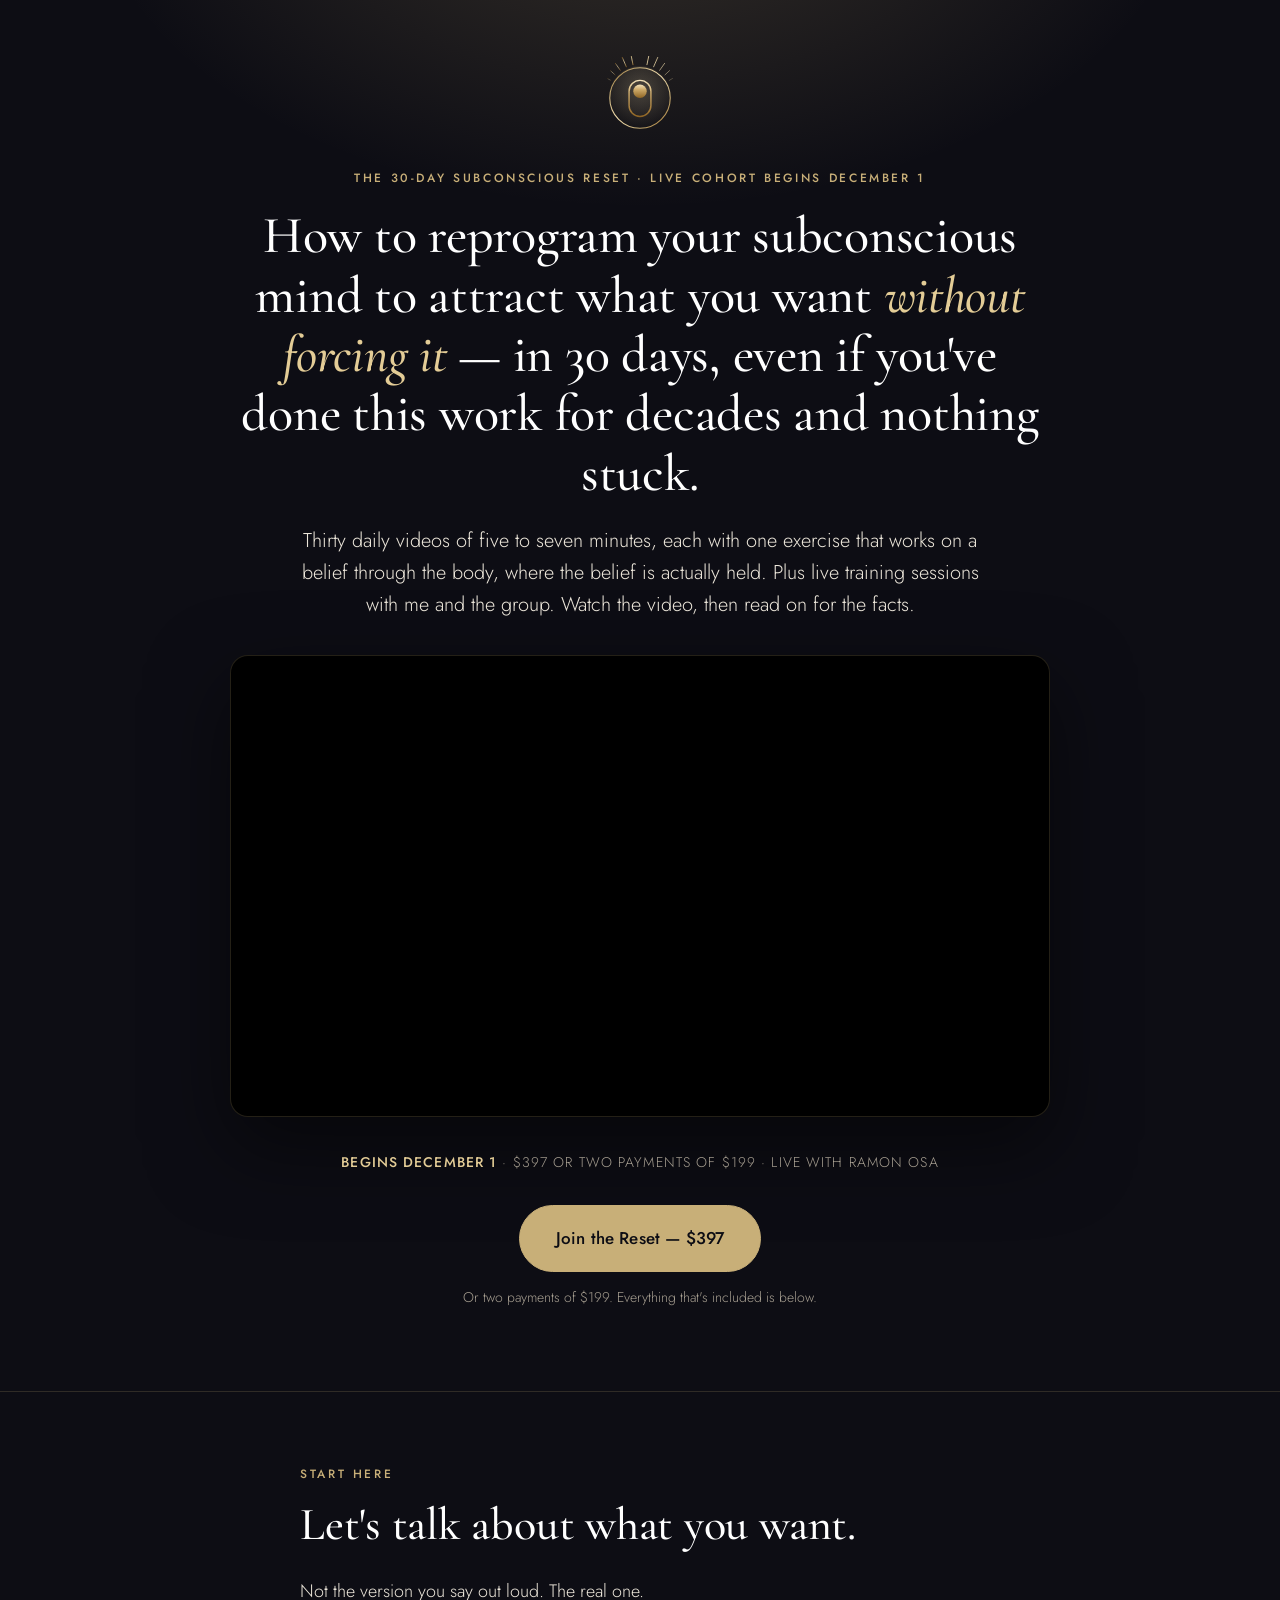
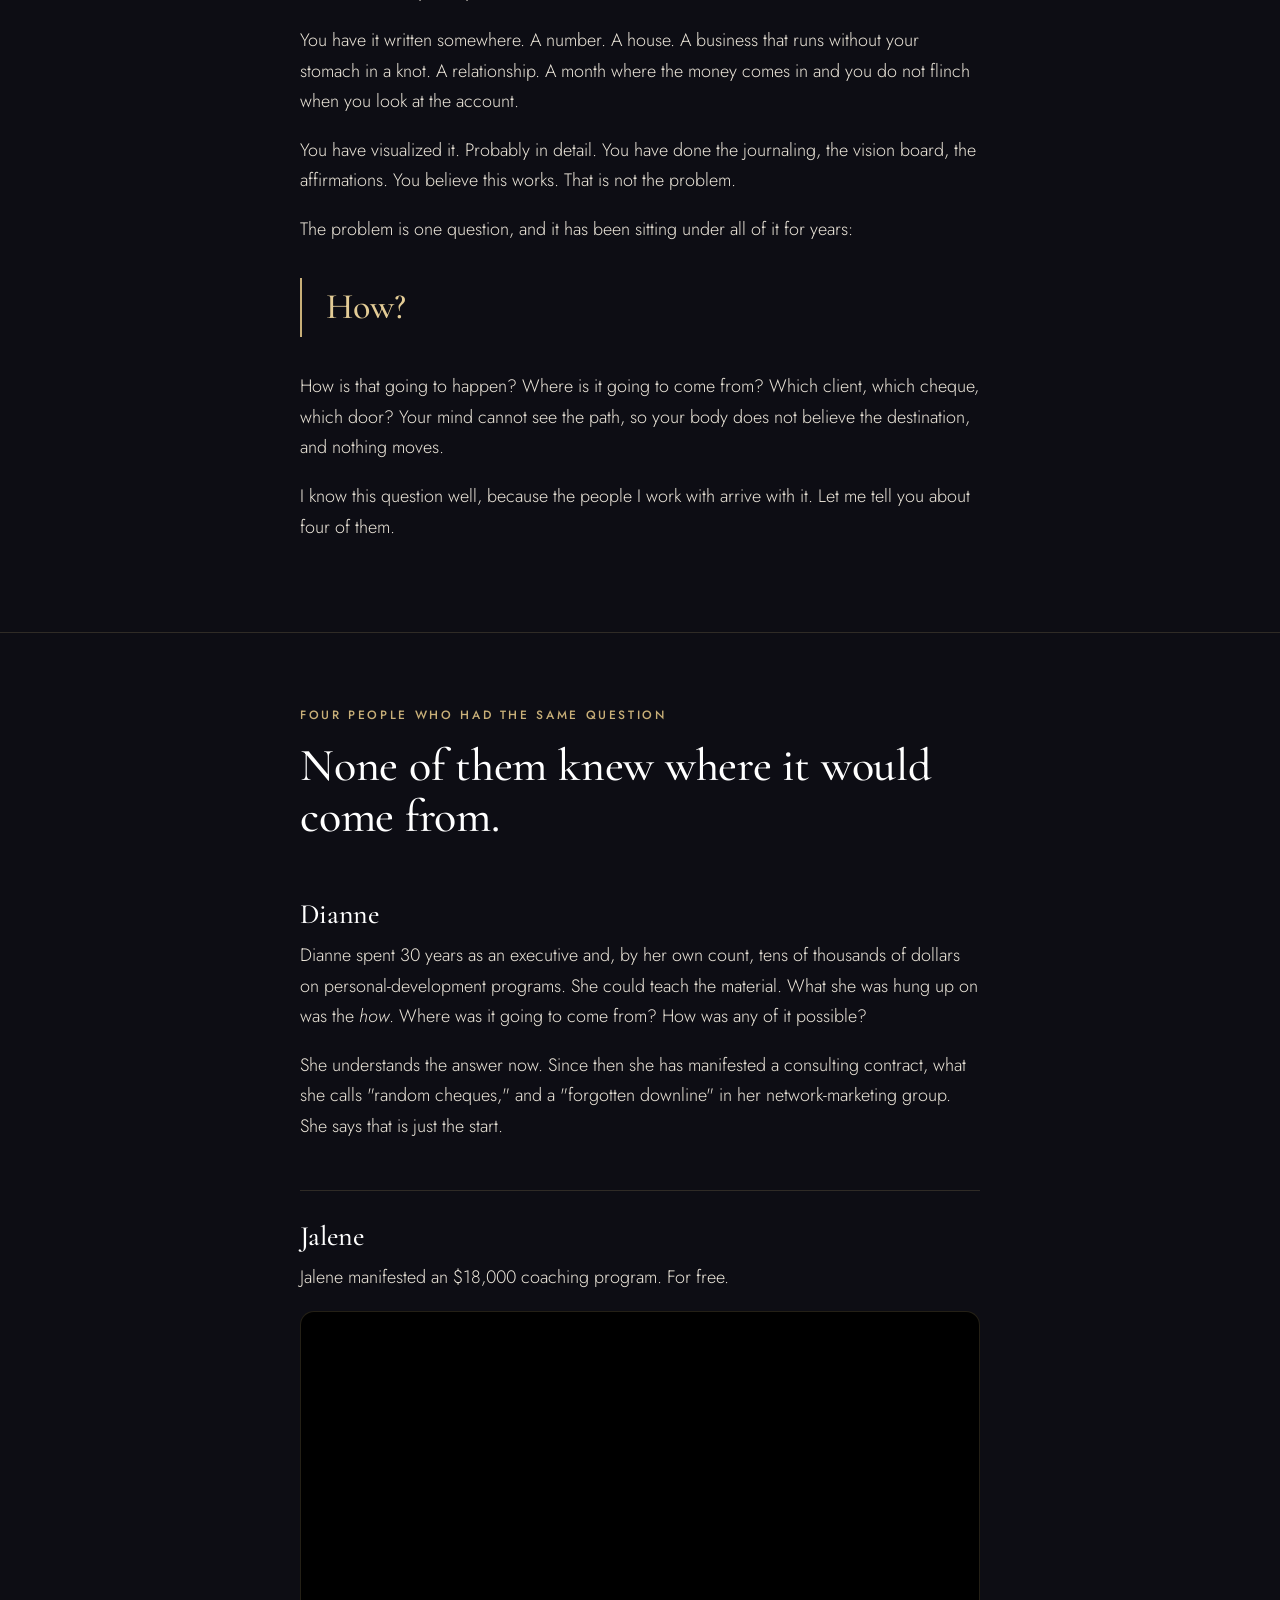
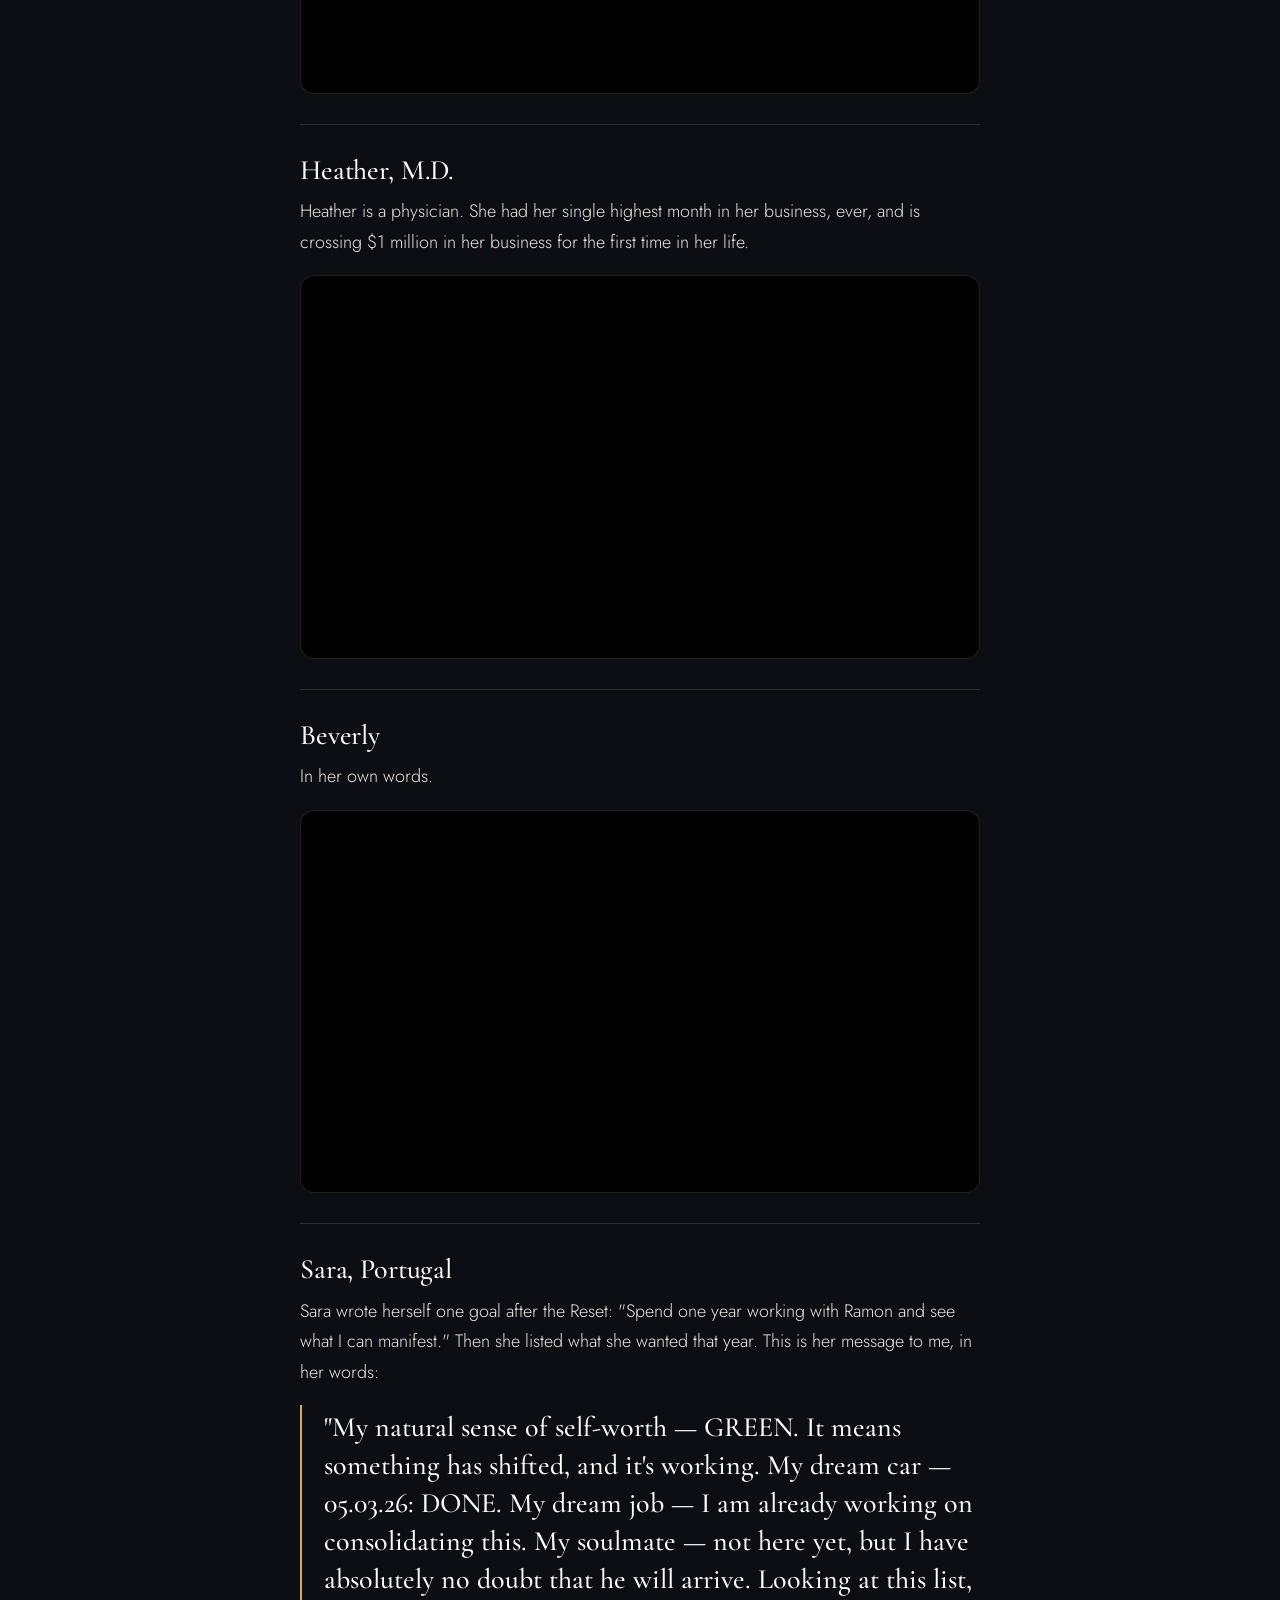
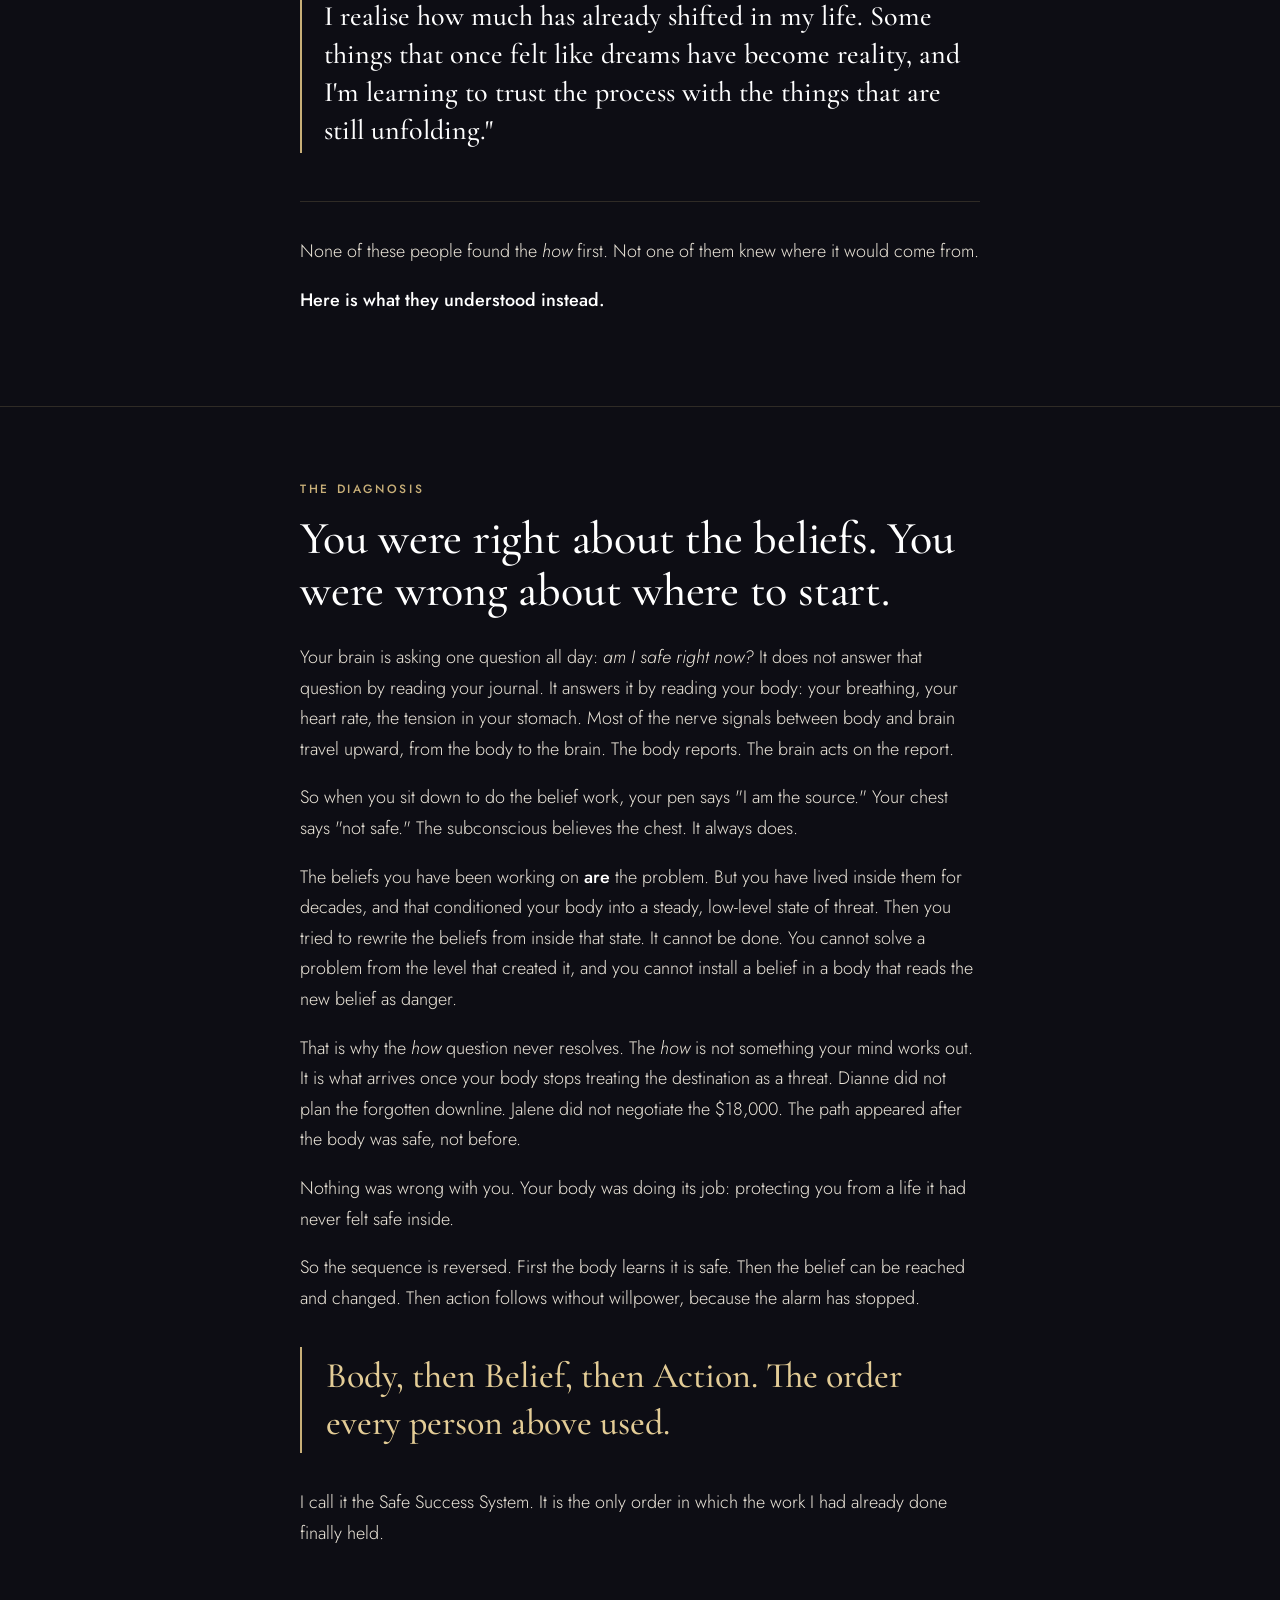
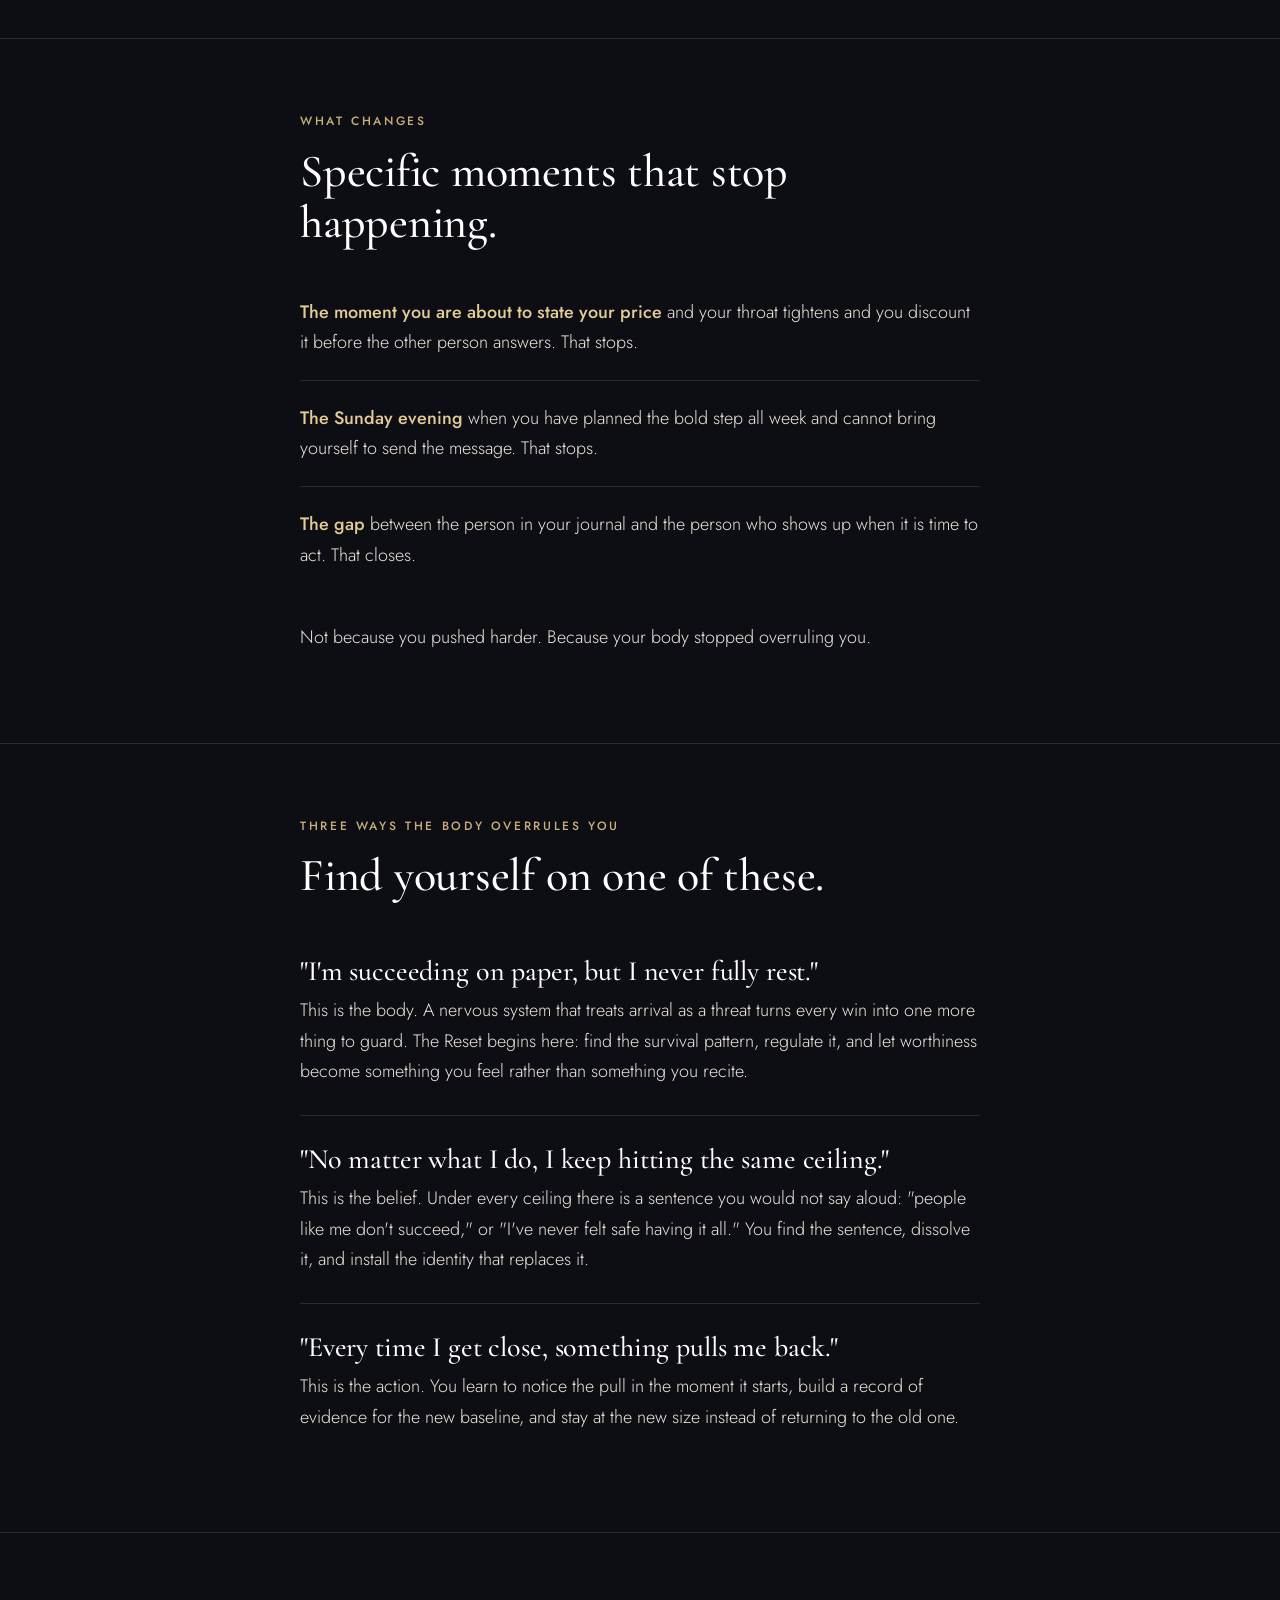
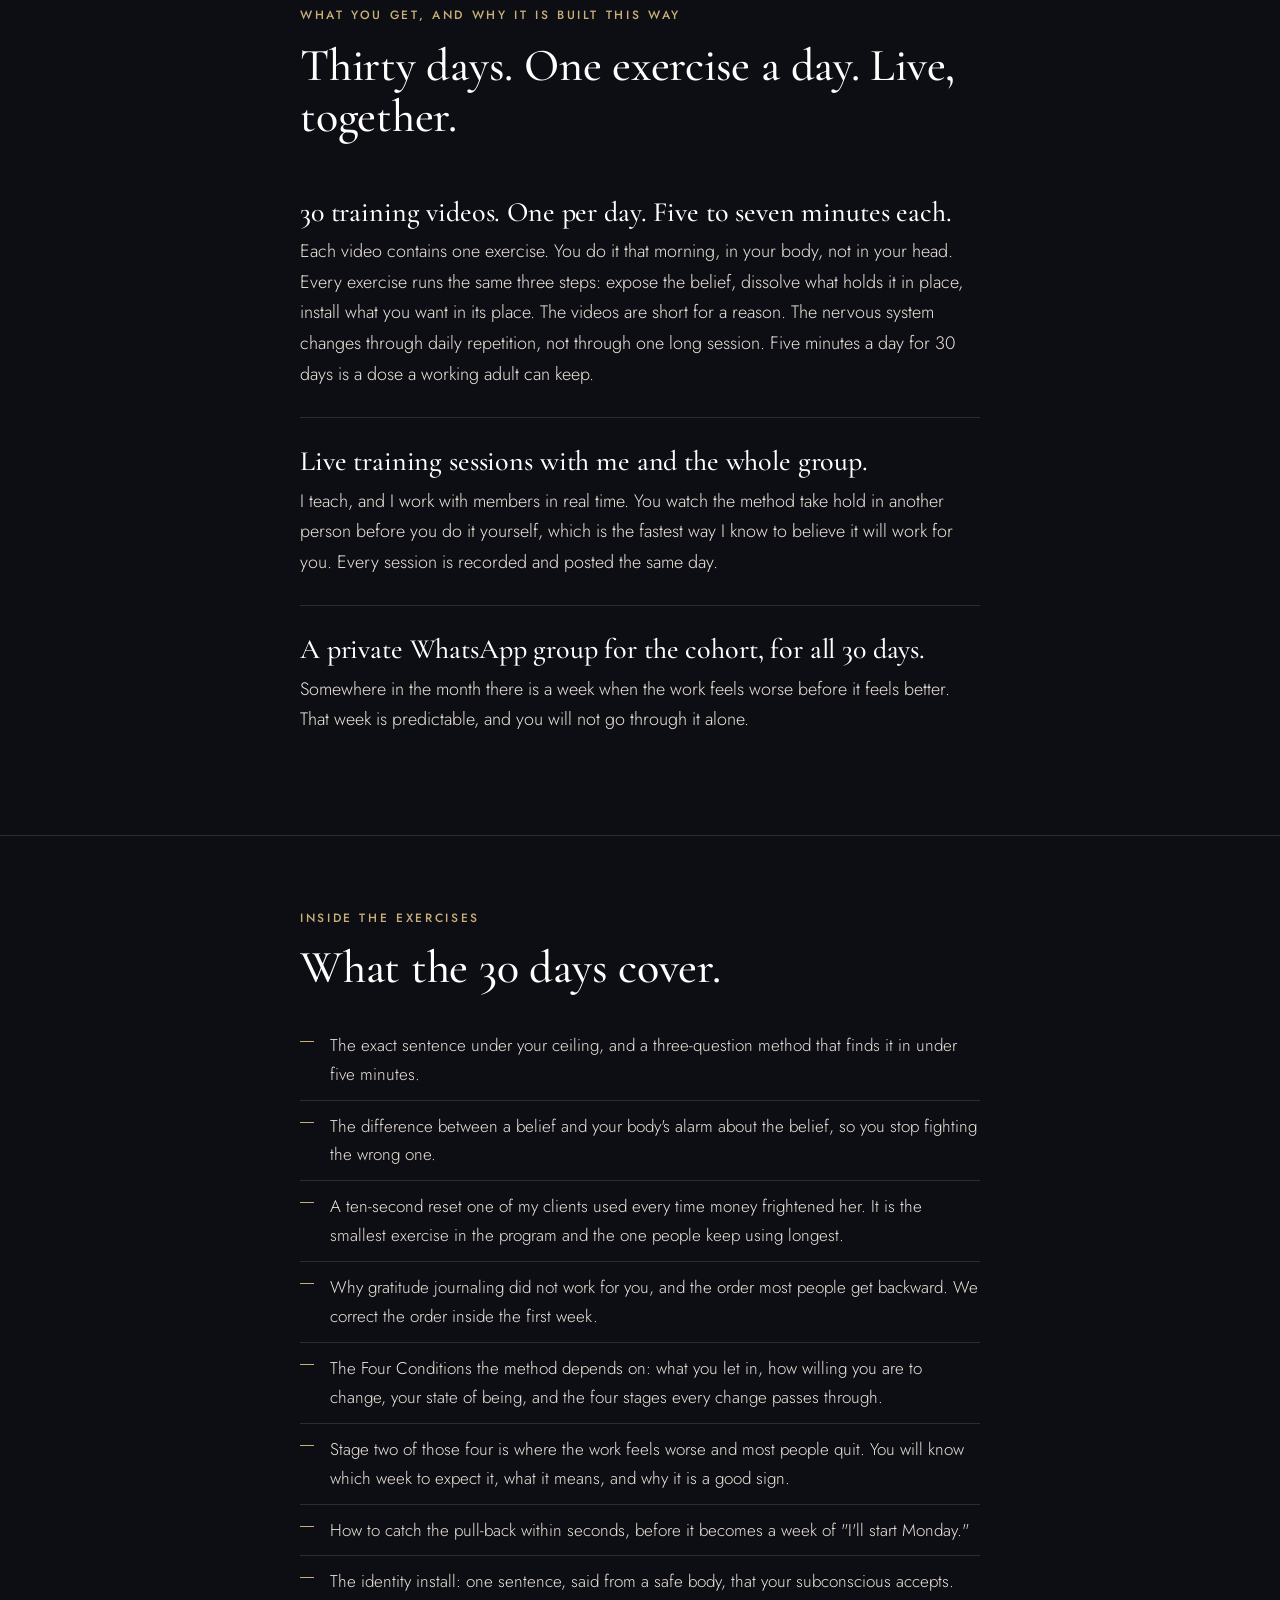
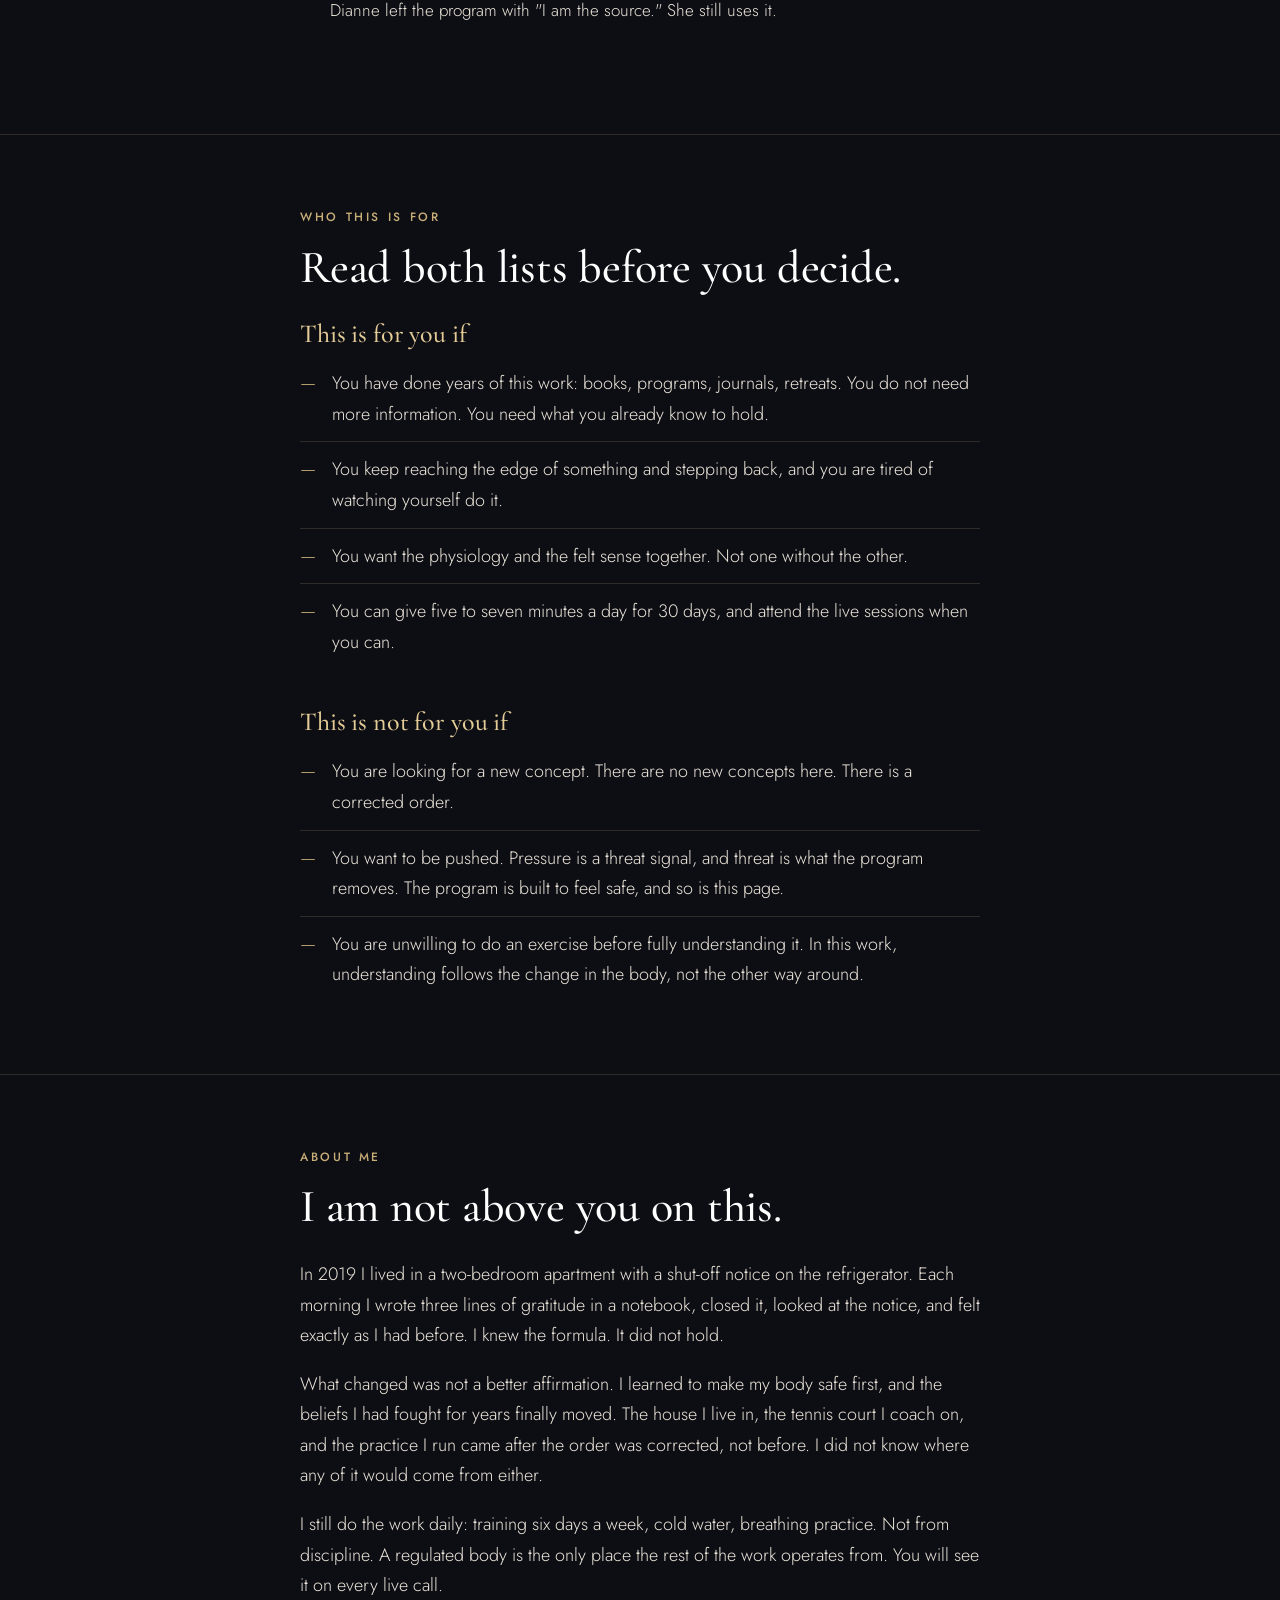
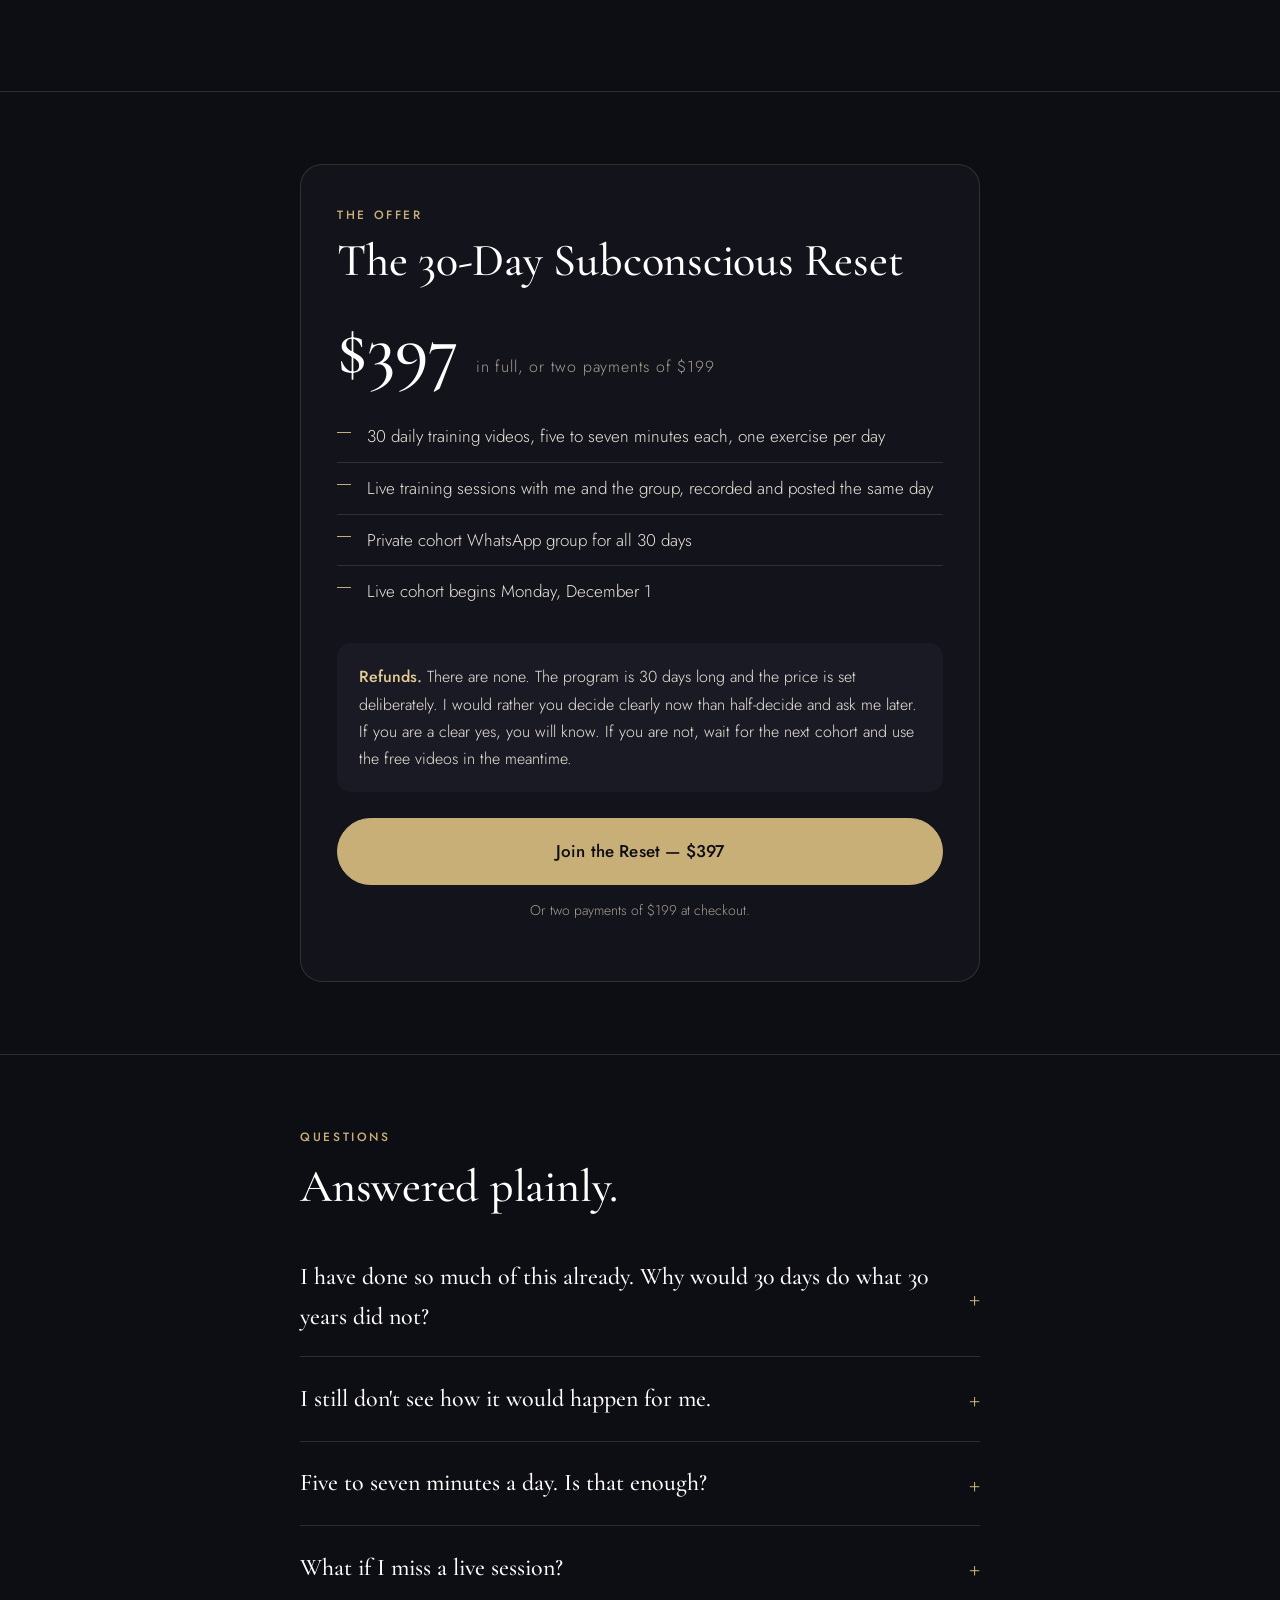
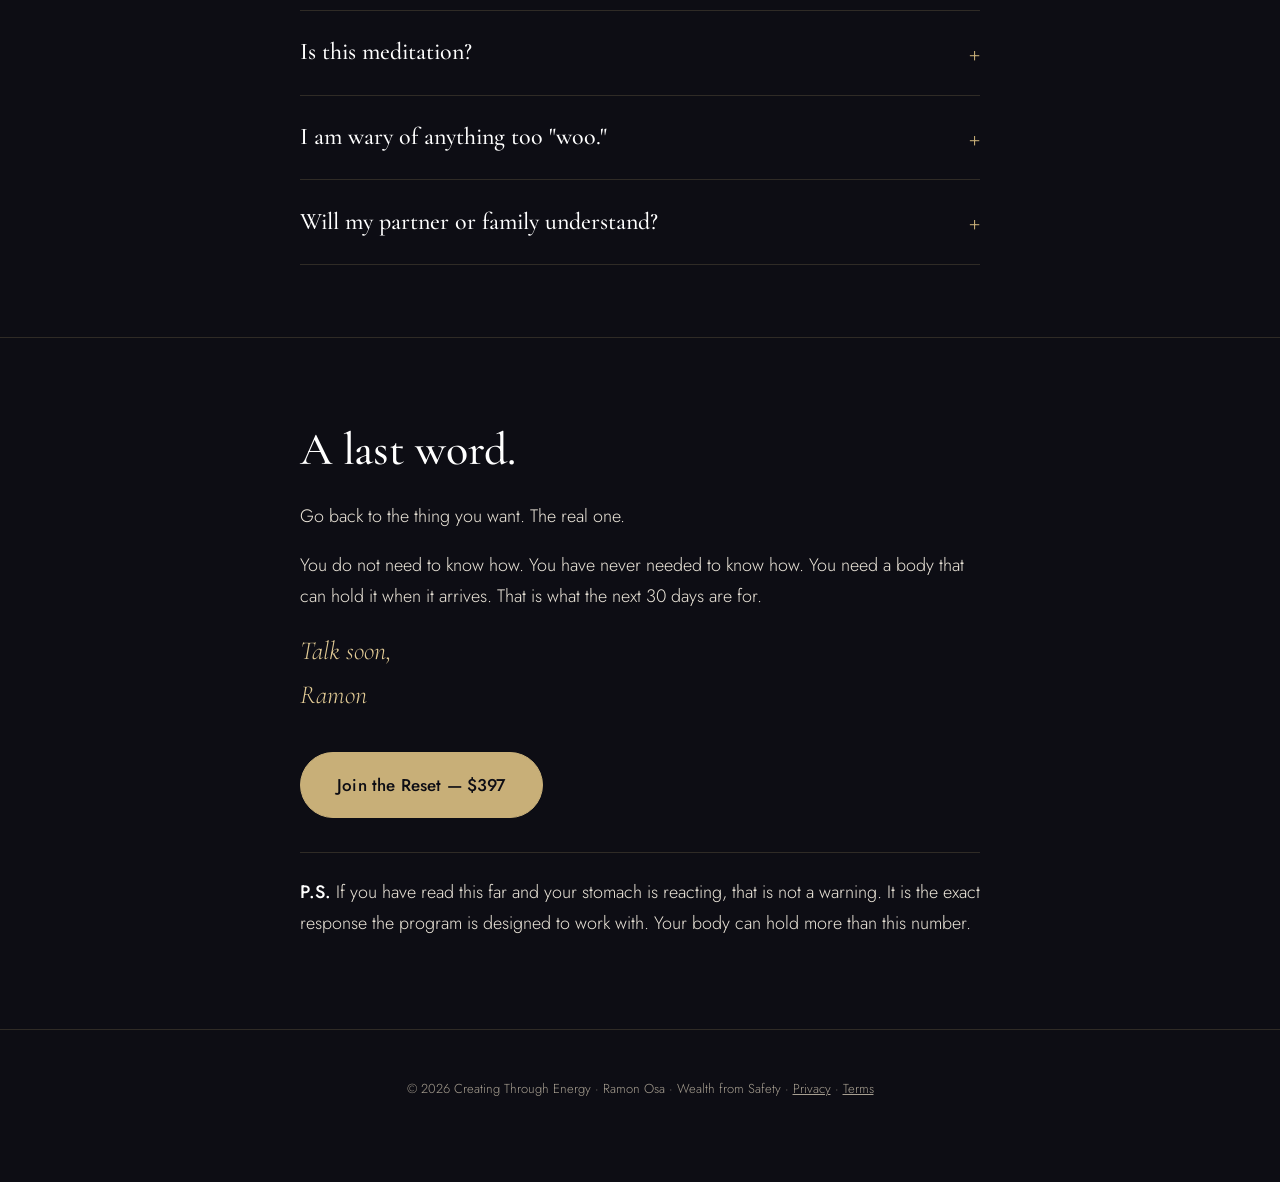
==== commit 70fe018a: "30-day-reset: add Jalene, Heather, Beverly videos; Dec 1 start; drop Dianne video slot Co-Authored-B" ====
--- a/30-day-reset/index.html
+++ b/30-day-reset/index.html
@@ -4,7 +4,7 @@
 <meta charset="UTF-8">
 <meta name="viewport" content="width=device-width, initial-scale=1.0">
 <title>The 30-Day Subconscious Reset — Creating Through Energy</title>
-<meta name="description" content="How to reprogram your subconscious mind to attract what you want without forcing it — in 30 days. Thirty daily videos, live training with Ramon Osa, and a private cohort. Live cohort begins in December.">
+<meta name="description" content="How to reprogram your subconscious mind to attract what you want without forcing it — in 30 days. Thirty daily videos, live training with Ramon Osa, and a private cohort. Live cohort begins December 1.">
 <link rel="canonical" href="https://www.creatingthroughenergy.com/30-day-reset/">
 <meta property="og:title" content="The 30-Day Subconscious Reset">
 <meta property="og:description" content="How to reprogram your subconscious mind to attract what you want without forcing it — in 30 days, even if you've done this work for decades and nothing stuck.">
@@ -15,6 +15,9 @@
 <link href="https://fonts.googleapis.com/css2?family=Cormorant+Garamond:ital,wght@0,500;0,600;1,500;1,600&family=Jost:wght@300;400;500;600&display=swap" rel="stylesheet">
 <script src="https://fast.wistia.com/player.js" async></script>
 <script src="https://fast.wistia.com/embed/y4yvjimzmz.js" async type="module"></script>
+<script src="https://fast.wistia.com/embed/d684zrp6av.js" async type="module"></script>
+<script src="https://fast.wistia.com/embed/kbu4vduccy.js" async type="module"></script>
+<script src="https://fast.wistia.com/embed/ofj5qy2q2k.js" async type="module"></script>
 <style>
   :root{--bg:#0D0D14;--bg2:#13131C;--bg3:#1A1A25;--gold:#C8AF78;--gold2:#E3CC96;--text:#ECE6DA;--muted:#A79F91;--line:rgba(200,175,120,.18)}
   *{box-sizing:border-box;margin:0;padding:0}
@@ -41,6 +44,9 @@
   .hero .sub{font-family:'Jost',sans-serif;font-size:clamp(17px,2.2vw,20px);color:var(--text);max-width:680px;margin:0 auto 34px;line-height:1.6;font-weight:300}
   .video{max-width:860px;margin:0 auto 34px;border-radius:18px;overflow:hidden;border:1px solid var(--line);box-shadow:0 30px 80px rgba(0,0,0,.5);background:#000}
   wistia-player[media-id='y4yvjimzmz']:not(:defined){background:center / contain no-repeat url('https://fast.wistia.com/embed/medias/y4yvjimzmz/swatch');display:block;filter:blur(5px);padding-top:56.25%}
+  wistia-player[media-id='d684zrp6av']:not(:defined){background:center / contain no-repeat url('https://fast.wistia.com/embed/medias/d684zrp6av/swatch');display:block;filter:blur(5px);padding-top:56.25%}
+  wistia-player[media-id='kbu4vduccy']:not(:defined){background:center / contain no-repeat url('https://fast.wistia.com/embed/medias/kbu4vduccy/swatch');display:block;filter:blur(5px);padding-top:56.25%}
+  wistia-player[media-id='ofj5qy2q2k']:not(:defined){background:center / contain no-repeat url('https://fast.wistia.com/embed/medias/ofj5qy2q2k/swatch');display:block;filter:blur(5px);padding-top:56.25%}
   .hero .meta{font-size:14px;letter-spacing:.08em;text-transform:uppercase;color:var(--muted);margin:0 0 30px}
   .hero .meta b{color:var(--gold2);font-weight:500}
 
@@ -68,8 +74,8 @@
   .proof{padding:30px 0;border-bottom:1px solid var(--line)}
   .proof:last-child{border-bottom:none}
   .proof h3{font-size:28px;color:#fff;margin-bottom:10px}
-  .proof .vid{margin-top:18px;border-radius:14px;overflow:hidden;border:1px solid var(--line);background:var(--bg3);aspect-ratio:16/9;display:flex;align-items:center;justify-content:center;color:var(--muted);font-size:14px;letter-spacing:.1em;text-transform:uppercase}
-  .proof .vid iframe,.proof .vid wistia-player{width:100%;height:100%;display:block}
+  .proof .vid{margin-top:18px;border-radius:14px;overflow:hidden;border:1px solid var(--line);background:#000}
+  .proof .vid wistia-player{width:100%;display:block}
   blockquote{font-family:'Cormorant Garamond',serif;font-size:clamp(22px,3vw,28px);font-weight:500;line-height:1.35;color:#fff;border-left:2px solid var(--gold);padding:4px 0 4px 22px;margin:18px 0}
 
   .card{background:var(--bg2);border:1px solid var(--line);border-radius:22px;padding:40px 36px;position:relative;overflow:hidden}
@@ -114,11 +120,11 @@
   <circle cx="100" cy="100" r="72" fill="none" stroke="url(#g1)" stroke-width="2.6"/>
   <rect x="74" y="58" width="52" height="86" rx="26" fill="none" stroke="url(#g2)" stroke-width="3.4"/>
   <circle cx="100" cy="84" r="16" fill="url(#g2)"/></svg></div>
-    <div class="eyebrow">The 30-Day Subconscious Reset · Live cohort begins December</div>
+    <div class="eyebrow">The 30-Day Subconscious Reset · Live cohort begins December 1</div>
     <h1>How to reprogram your subconscious mind to attract what you want <em>without forcing it</em> — in 30 days, even if you've done this work for decades and nothing stuck.</h1>
     <p class="sub">Thirty daily videos of five to seven minutes, each with one exercise that works on a belief through the body, where the belief is actually held. Plus live training sessions with me and the group. Watch the video, then read on for the facts.</p>
     <div class="video"><wistia-player media-id="y4yvjimzmz" aspect="1.7777777777777777"></wistia-player></div>
-    <p class="meta"><b>$397</b> · or two payments of $199 · 30 days · live with Ramon Osa</p>
+    <p class="meta"><b>Begins December 1</b> · $397 or two payments of $199 · live with Ramon Osa</p>
     <a class="btn" href="https://creatingthroughenergy.thrivecart.com/30-day-subconscious-reset/">Join the Reset — $397</a>
     <p class="under">Or two payments of $199. Everything that's included is below.</p>
   </div>
@@ -147,19 +153,24 @@
       <h3>Dianne</h3>
       <p>Dianne spent 30 years as an executive and, by her own count, tens of thousands of dollars on personal-development programs. She could teach the material. What she was hung up on was the <em>how</em>. Where was it going to come from? How was any of it possible?</p>
       <p>She understands the answer now. Since then she has manifested a consulting contract, what she calls "random cheques," and a "forgotten downline" in her network-marketing group. She says that is just the start.</p>
-      <div class="vid">Video: Dianne</div>
     </div>
 
     <div class="proof">
       <h3>Jalene</h3>
       <p>Jalene manifested an $18,000 coaching program. For free.</p>
-      <div class="vid">Video: Jalene</div>
+      <div class="vid"><wistia-player media-id="kbu4vduccy" aspect="1.7777777777777777"></wistia-player></div>
     </div>
 
     <div class="proof">
       <h3>Heather, M.D.</h3>
       <p>Heather is a physician. She had her single highest month in her business, ever, and is crossing $1 million in her business for the first time in her life.</p>
-      <div class="vid">Video: Heather</div>
+      <div class="vid"><wistia-player media-id="ofj5qy2q2k" aspect="1.7777777777777777"></wistia-player></div>
+    </div>
+
+    <div class="proof">
+      <h3>Beverly</h3>
+      <p>In her own words.</p>
+      <div class="vid"><wistia-player media-id="d684zrp6av" aspect="1.7777777777777777"></wistia-player></div>
     </div>
 
     <div class="proof">
@@ -294,7 +305,7 @@
         <li>30 daily training videos, five to seven minutes each, one exercise per day</li>
         <li>Live training sessions with me and the group, recorded and posted the same day</li>
         <li>Private cohort WhatsApp group for all 30 days</li>
-        <li>Live cohort begins in December</li>
+        <li>Live cohort begins Monday, December 1</li>
       </ul>
       <div class="trust">
         <b>Refunds.</b> There are none. The program is 30 days long and the price is set deliberately. I would rather you decide clearly now than half-decide and ask me later. If you are a clear yes, you will know. If you are not, wait for the next cohort and use the free videos in the meantime.
@@ -310,7 +321,7 @@
     <div class="eyebrow">Questions</div>
     <h2>Answered plainly.</h2>
     <details><summary>I have done so much of this already. Why would 30 days do what 30 years did not?</summary><p>Because none of those years started with the body. You were given the right target and the wrong order. With the order corrected, the material you already know begins to hold.</p></details>
-    <details><summary>I still don't see how it would happen for me.</summary><p>Good. Neither did Dianne, Jalene, Heather or Sara. Not seeing the how is the normal starting condition. The program does not ask you to figure it out. It changes the state you are asking from.</p></details>
+    <details><summary>I still don't see how it would happen for me.</summary><p>Good. Neither did Dianne, Jalene, Heather, Beverly or Sara. Not seeing the how is the normal starting condition. The program does not ask you to figure it out. It changes the state you are asking from.</p></details>
     <details><summary>Five to seven minutes a day. Is that enough?</summary><p>Yes. The nervous system does not change from one long session. It changes from a short exercise repeated until it becomes the new normal. Thirty mornings is the dose.</p></details>
     <details><summary>What if I miss a live session?</summary><p>Every session is recorded and posted the same day. Watch it before the next one and you stay with the group.</p></details>
     <details><summary>Is this meditation?</summary><p>Meditation is part of my own practice and I would not talk you out of it. This works underneath it. The exercises act on the body directly, so whatever practice you already have runs on a safer body.</p></details>
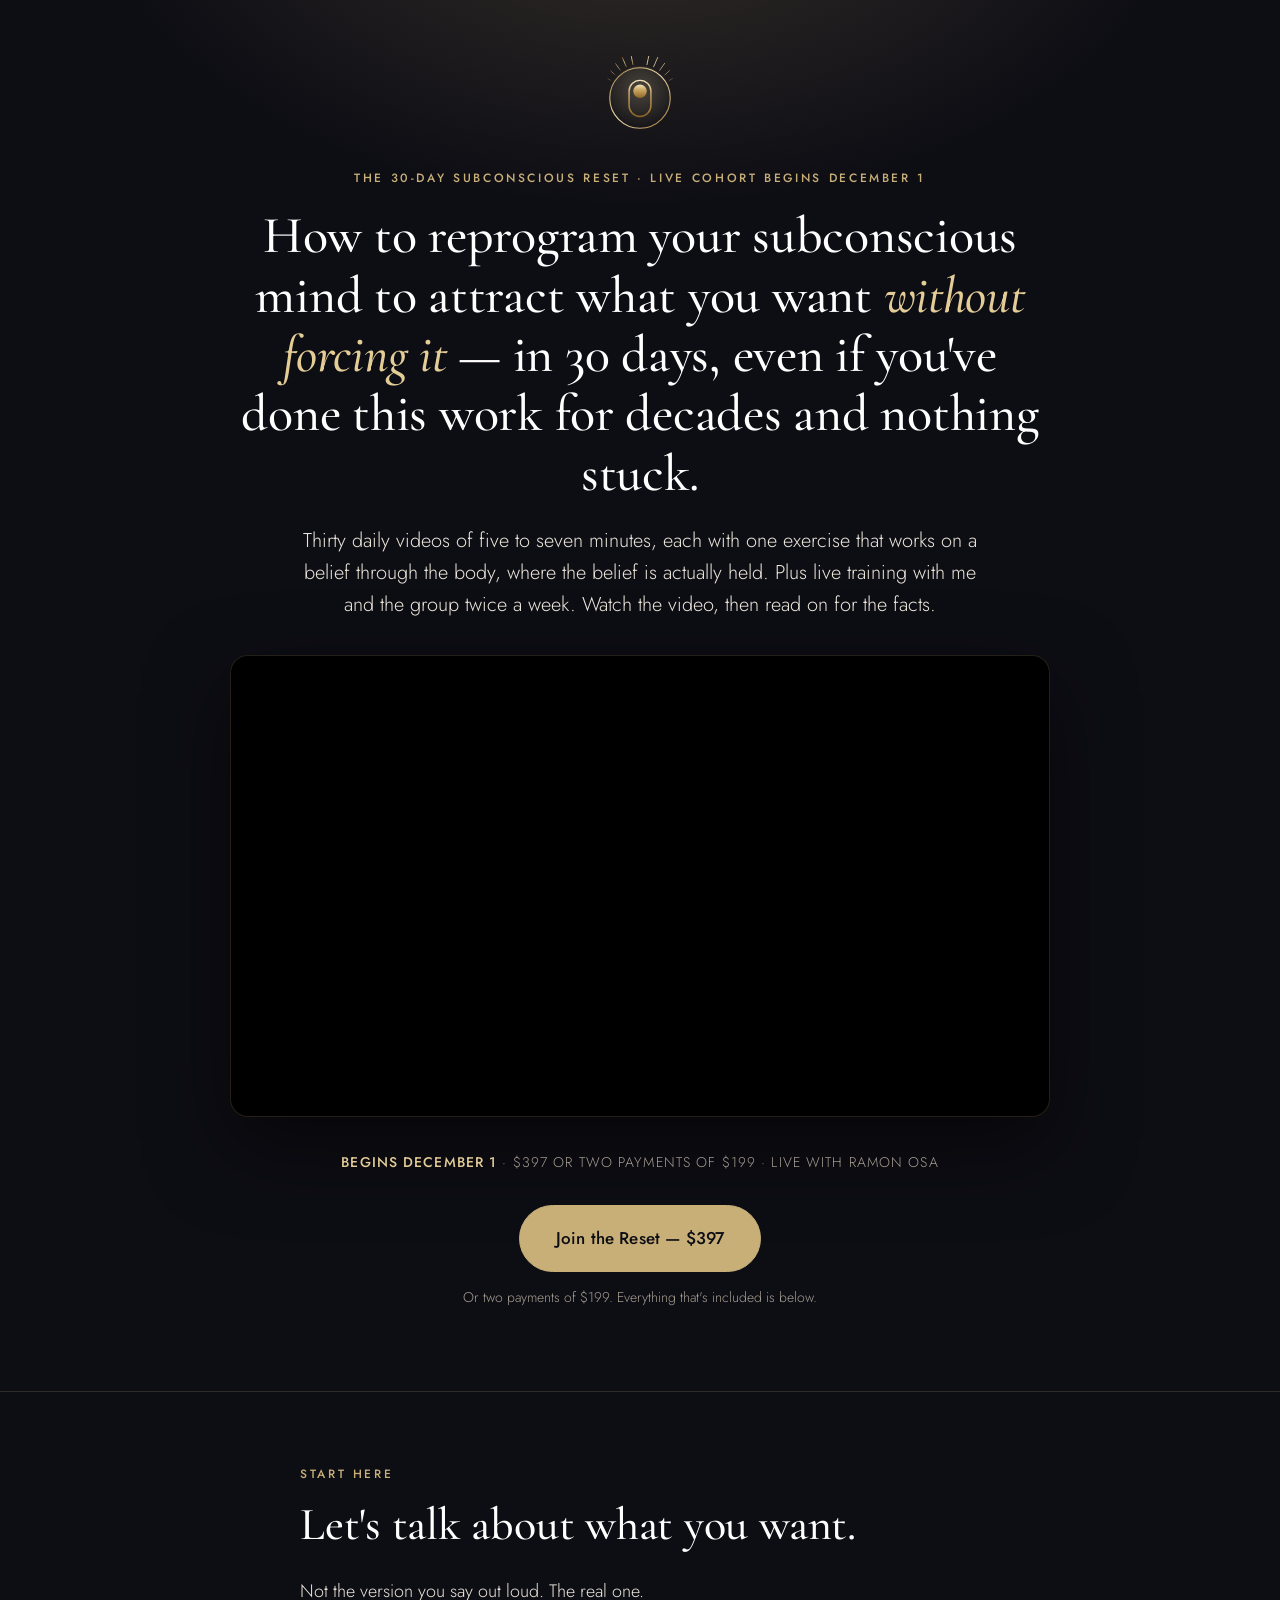
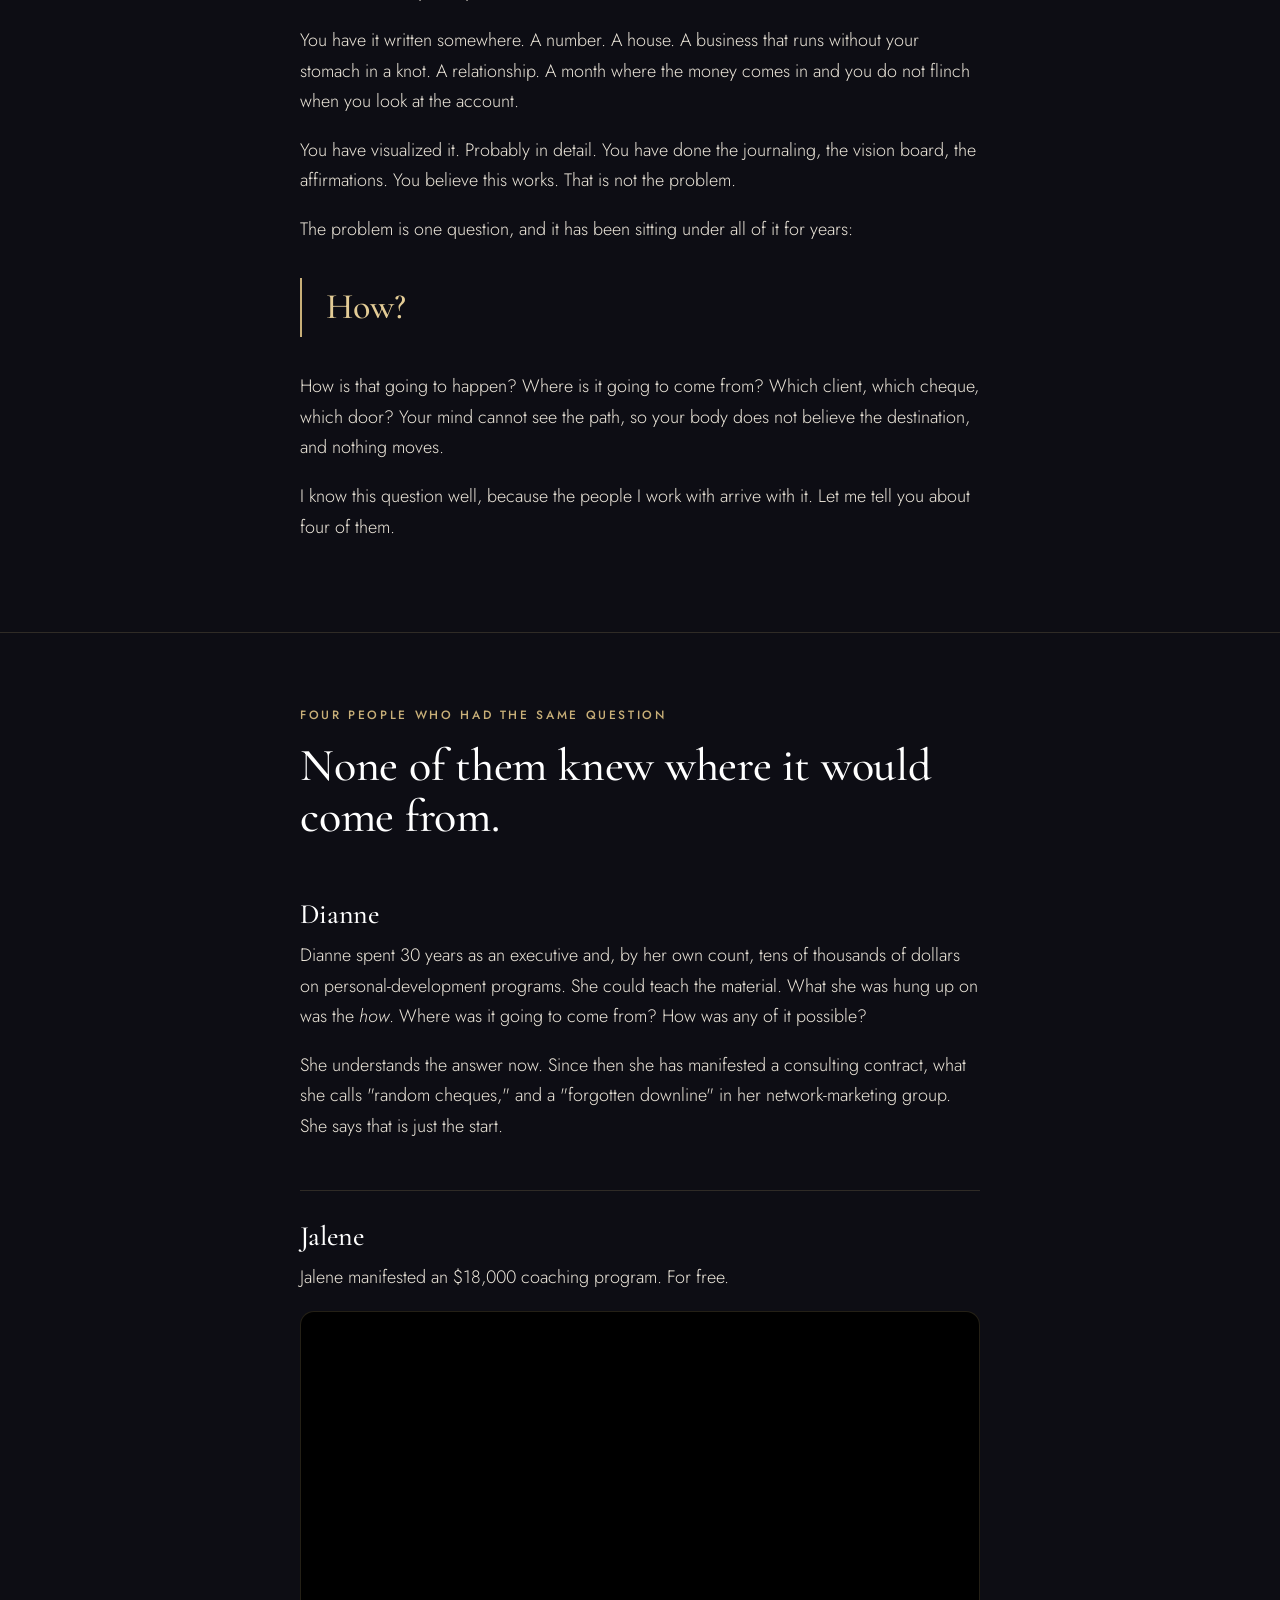
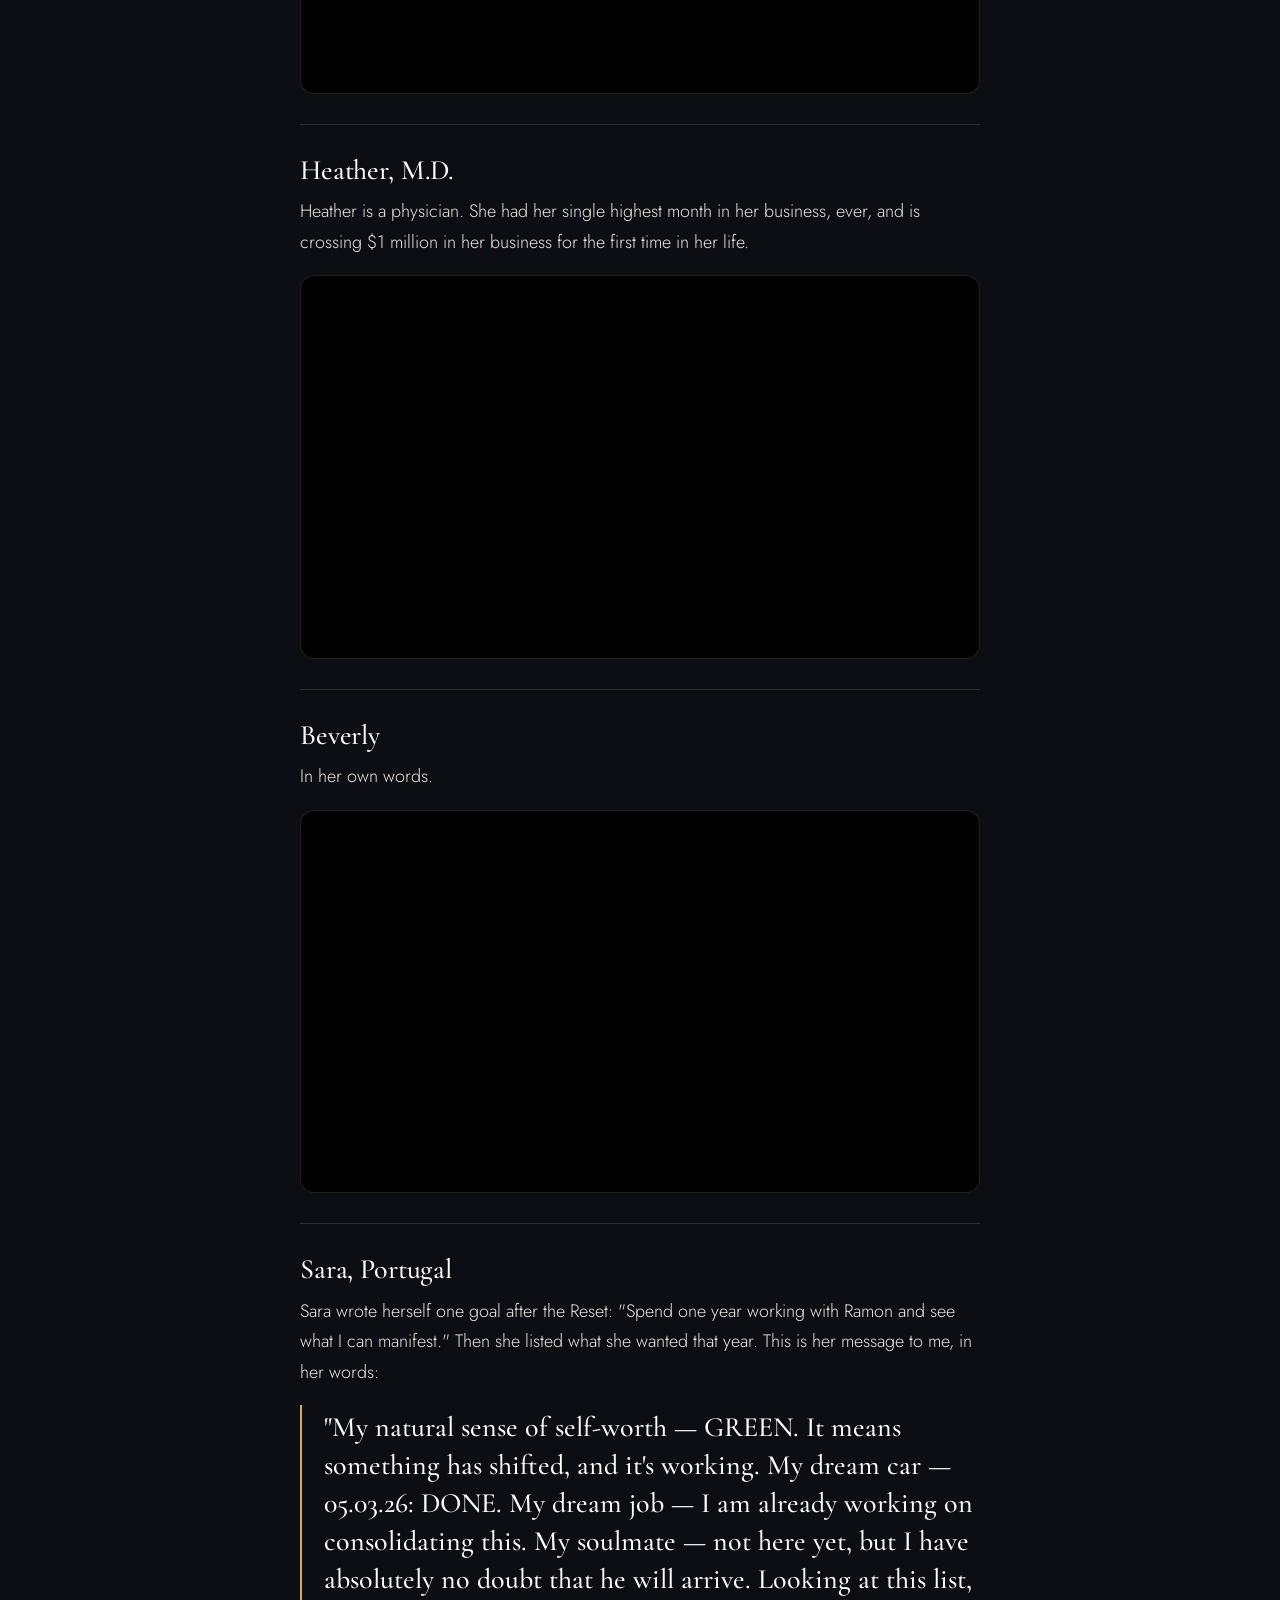
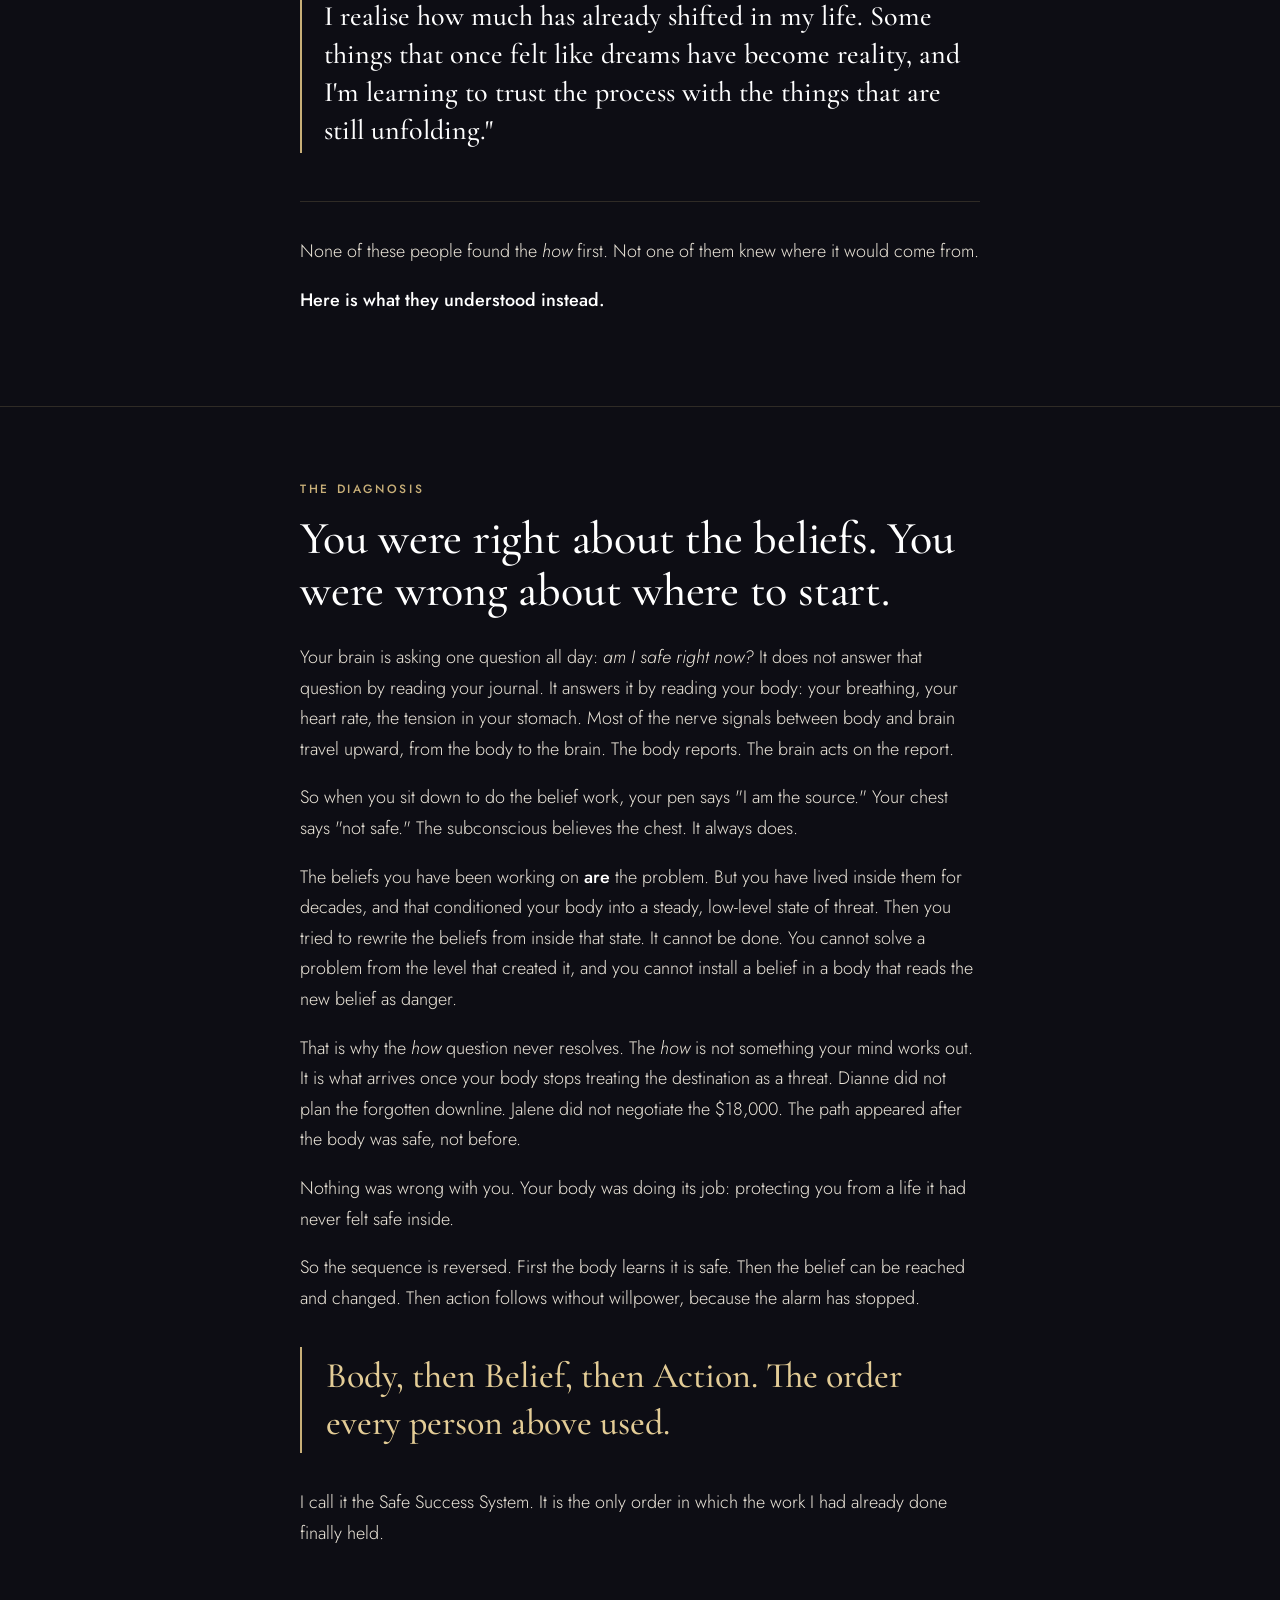
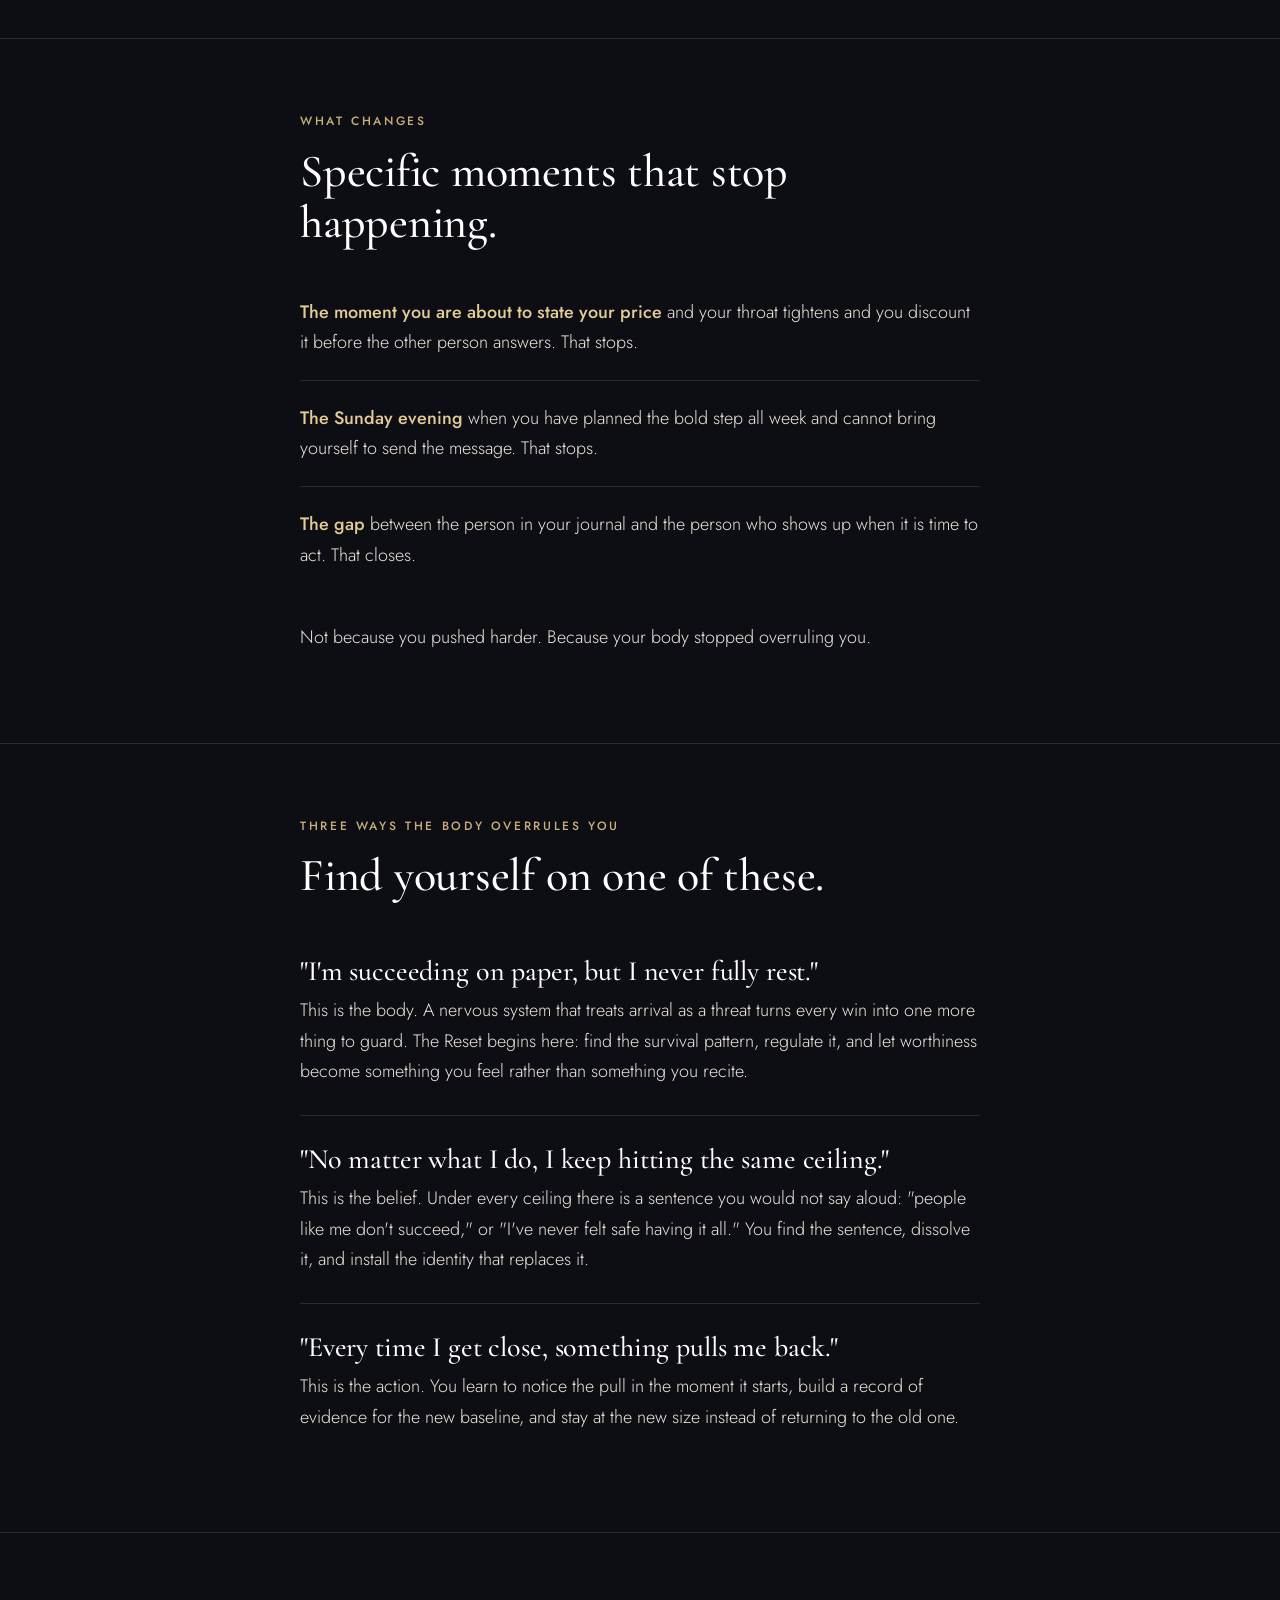
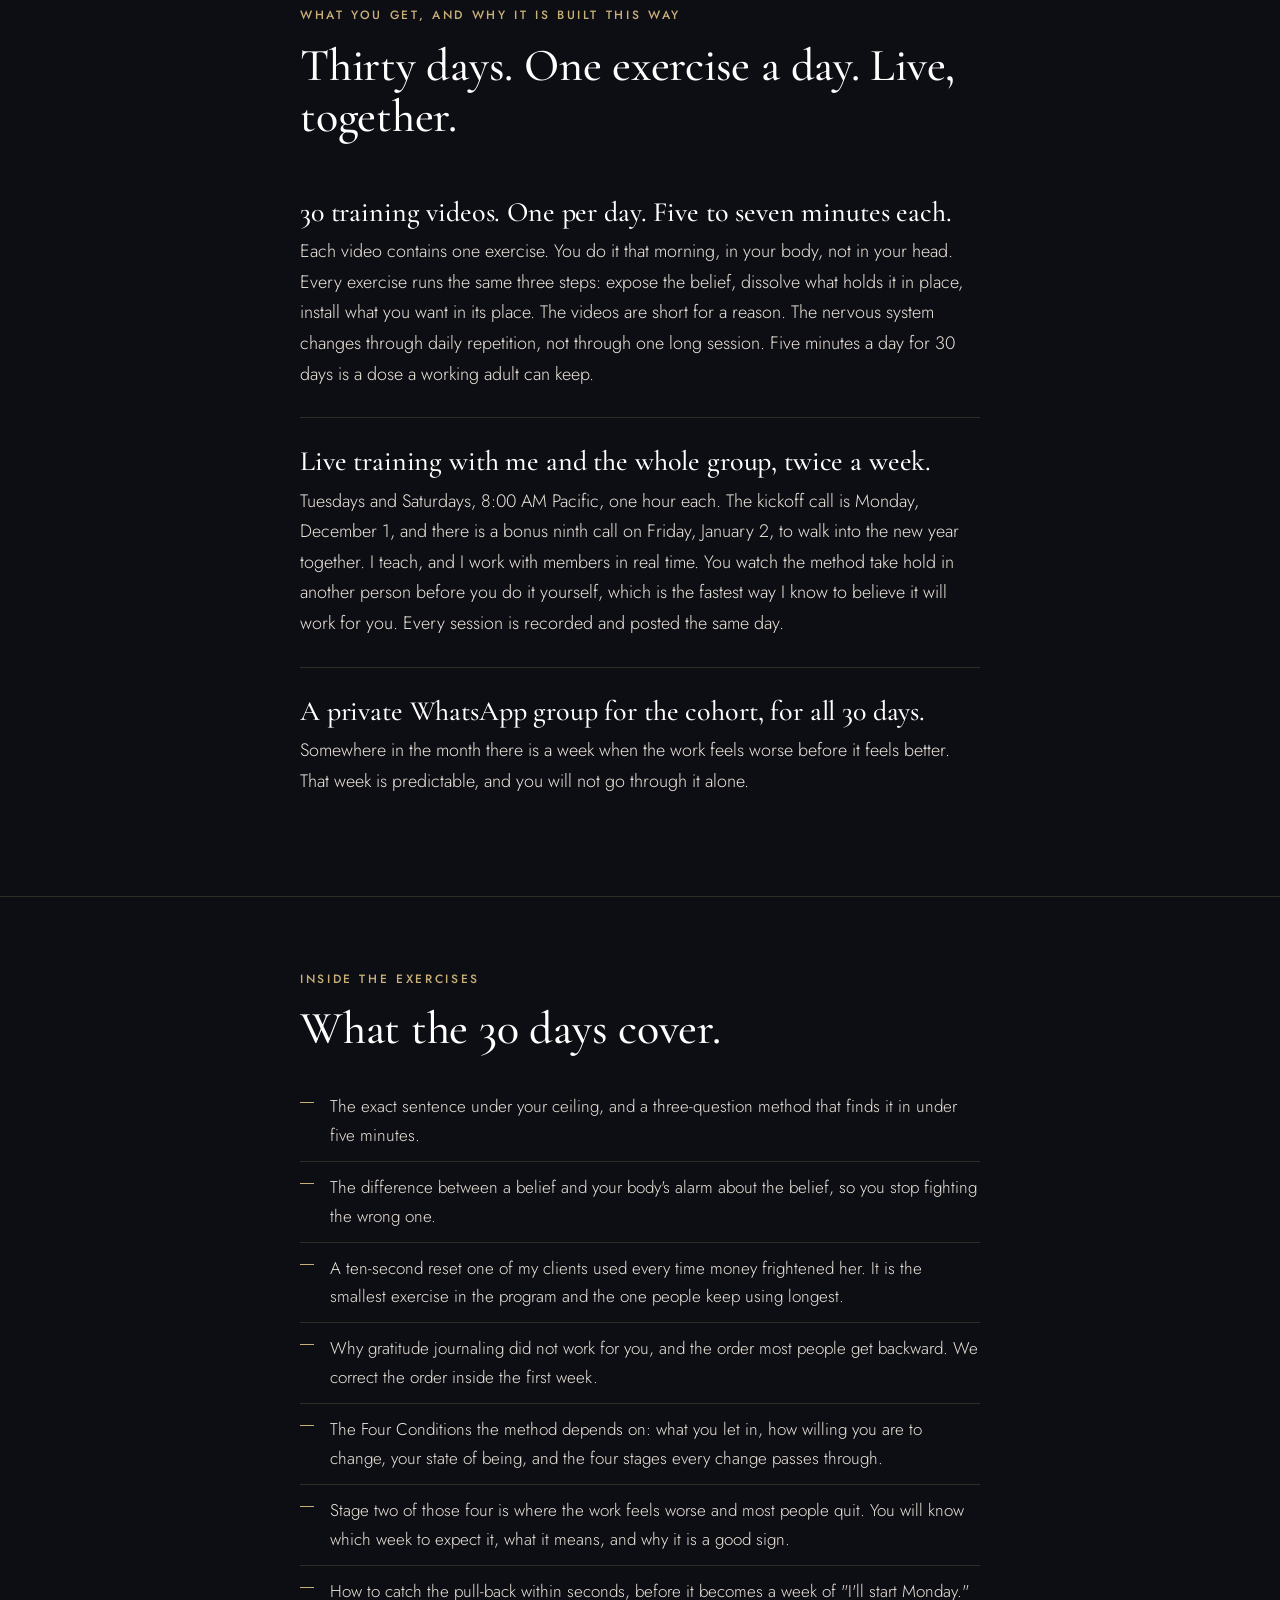
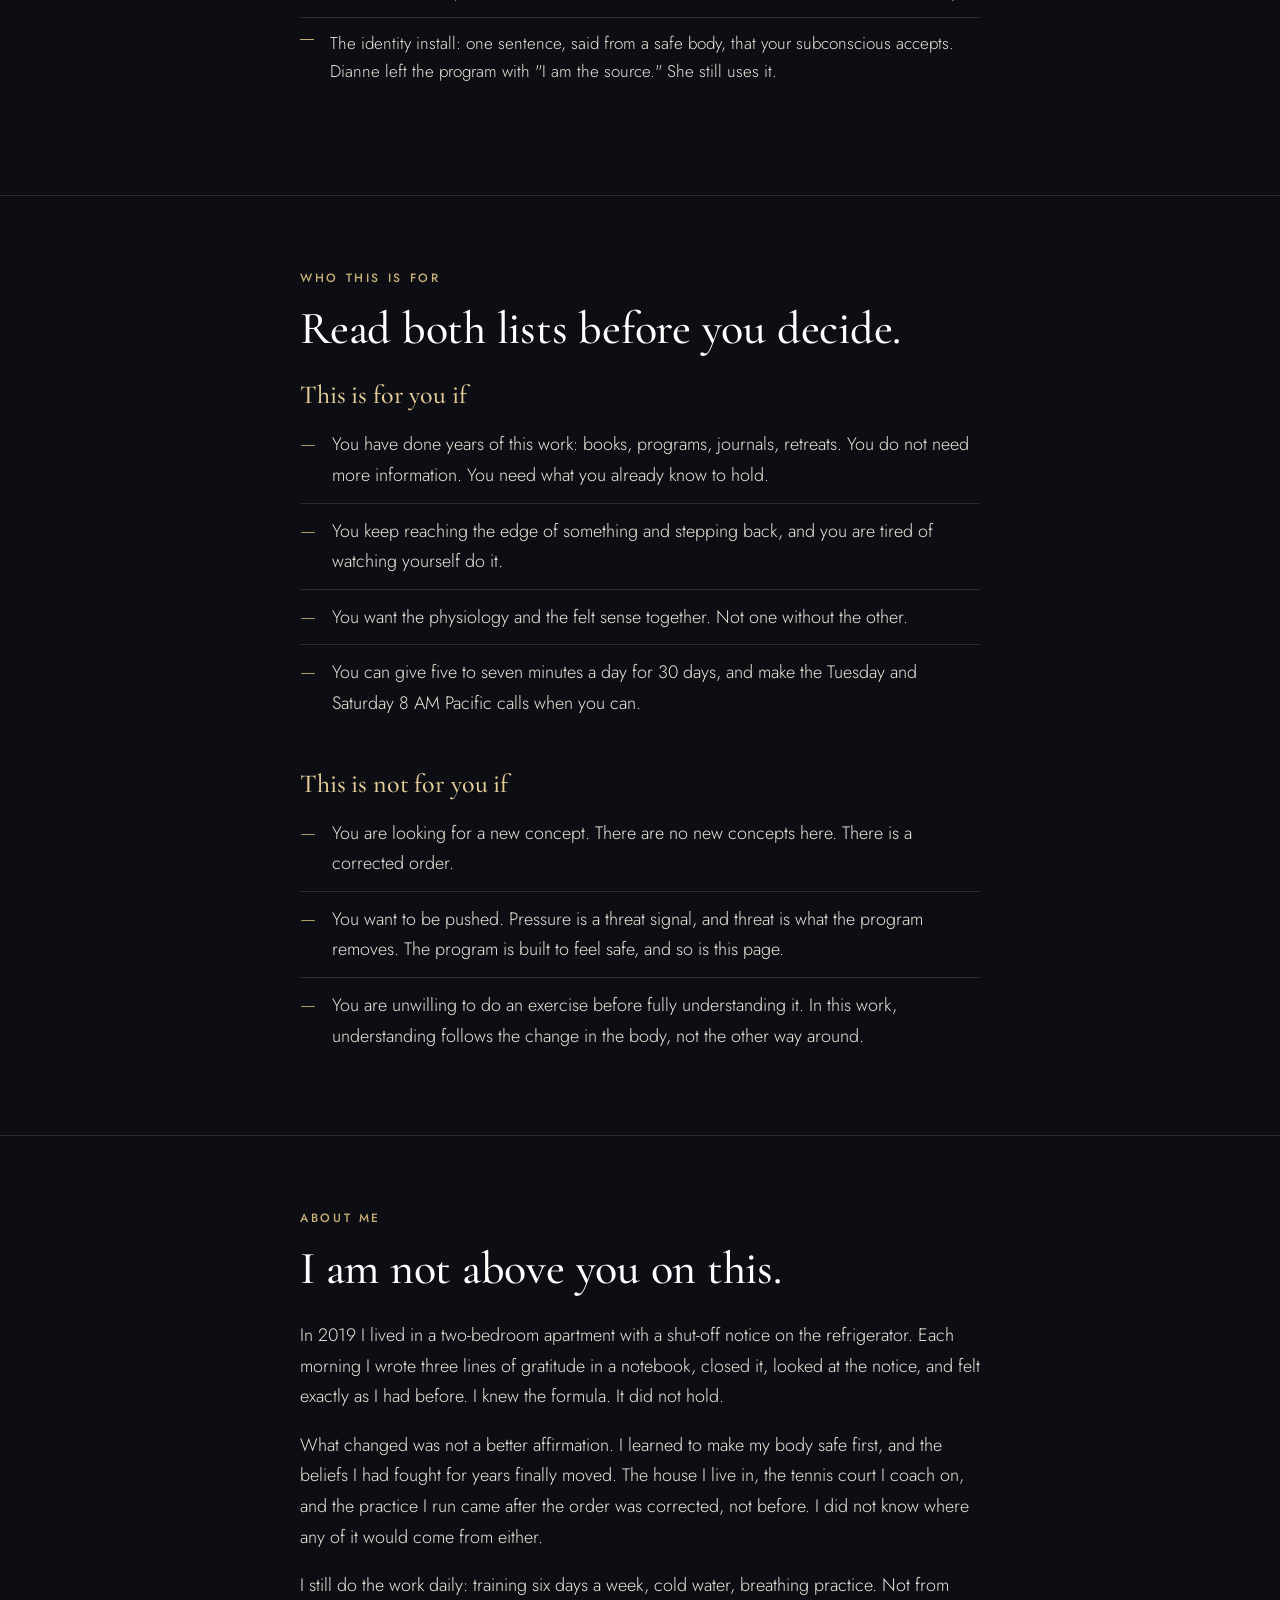
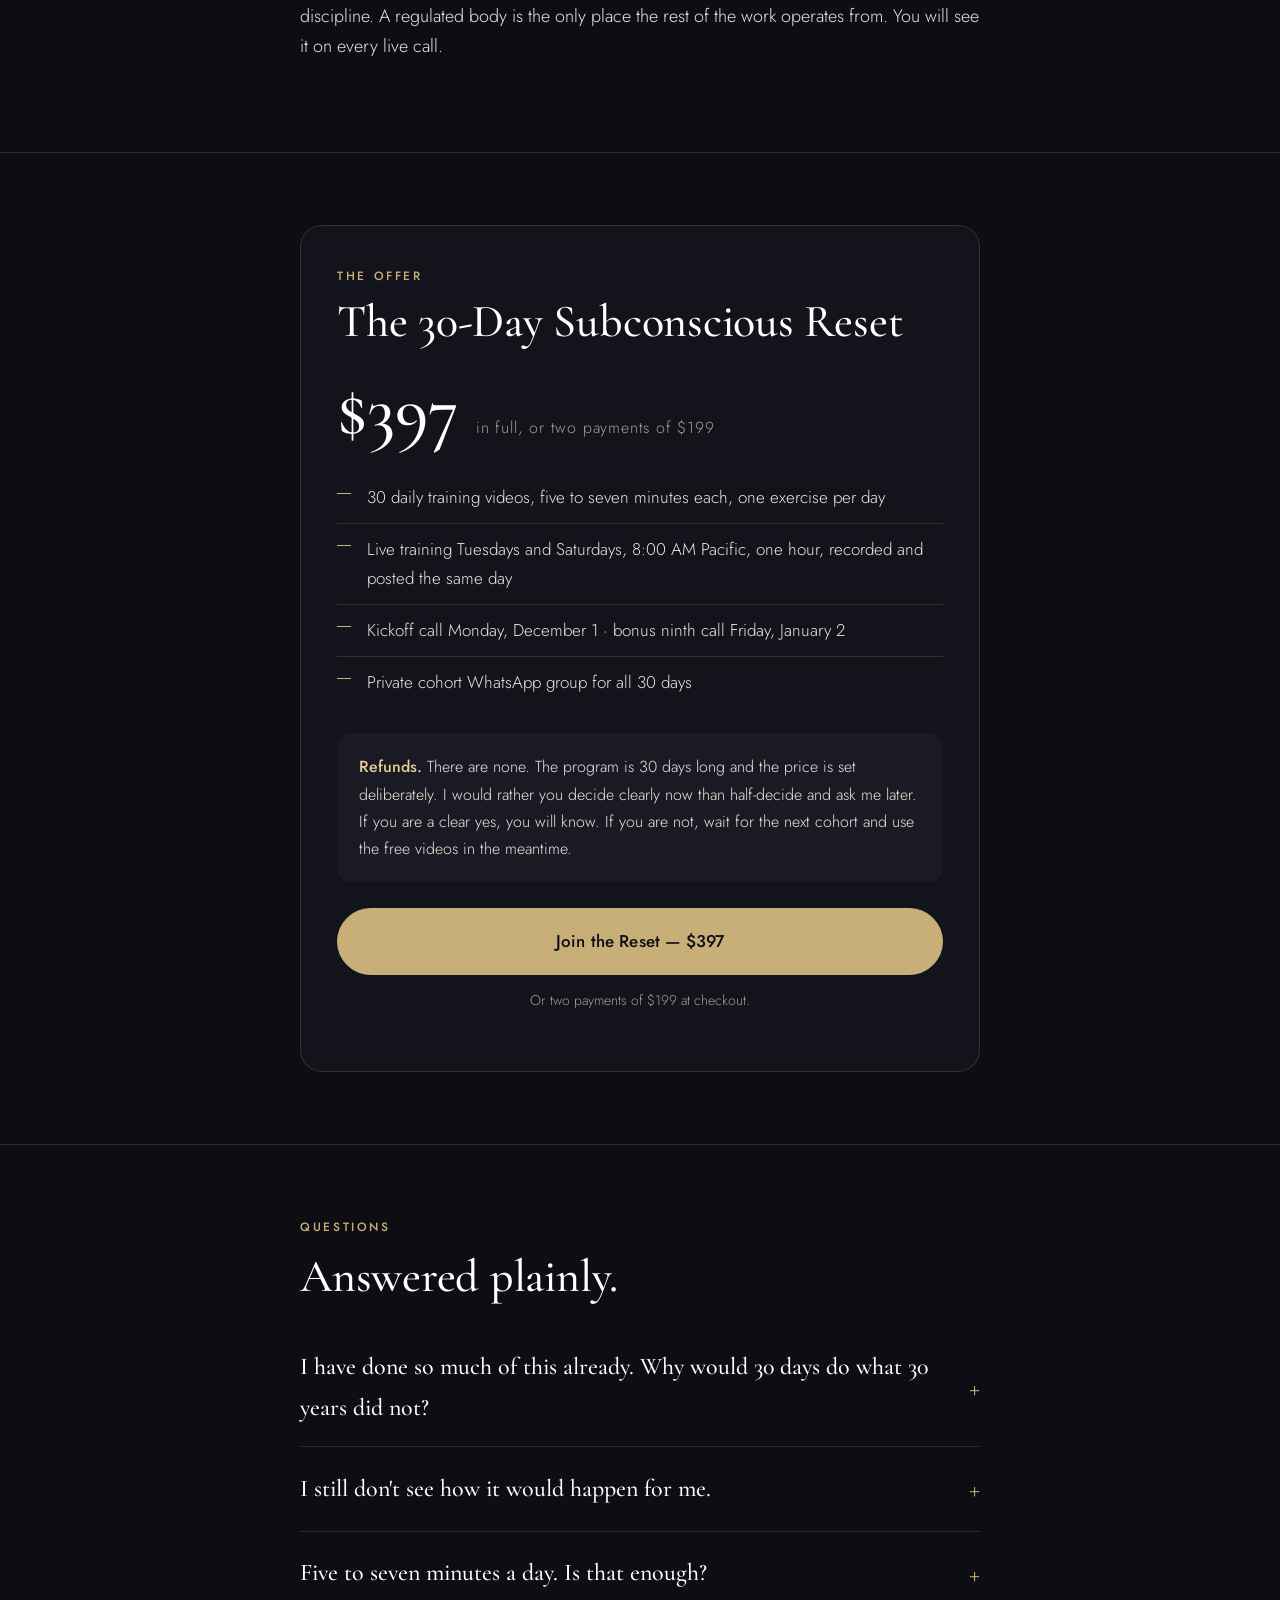
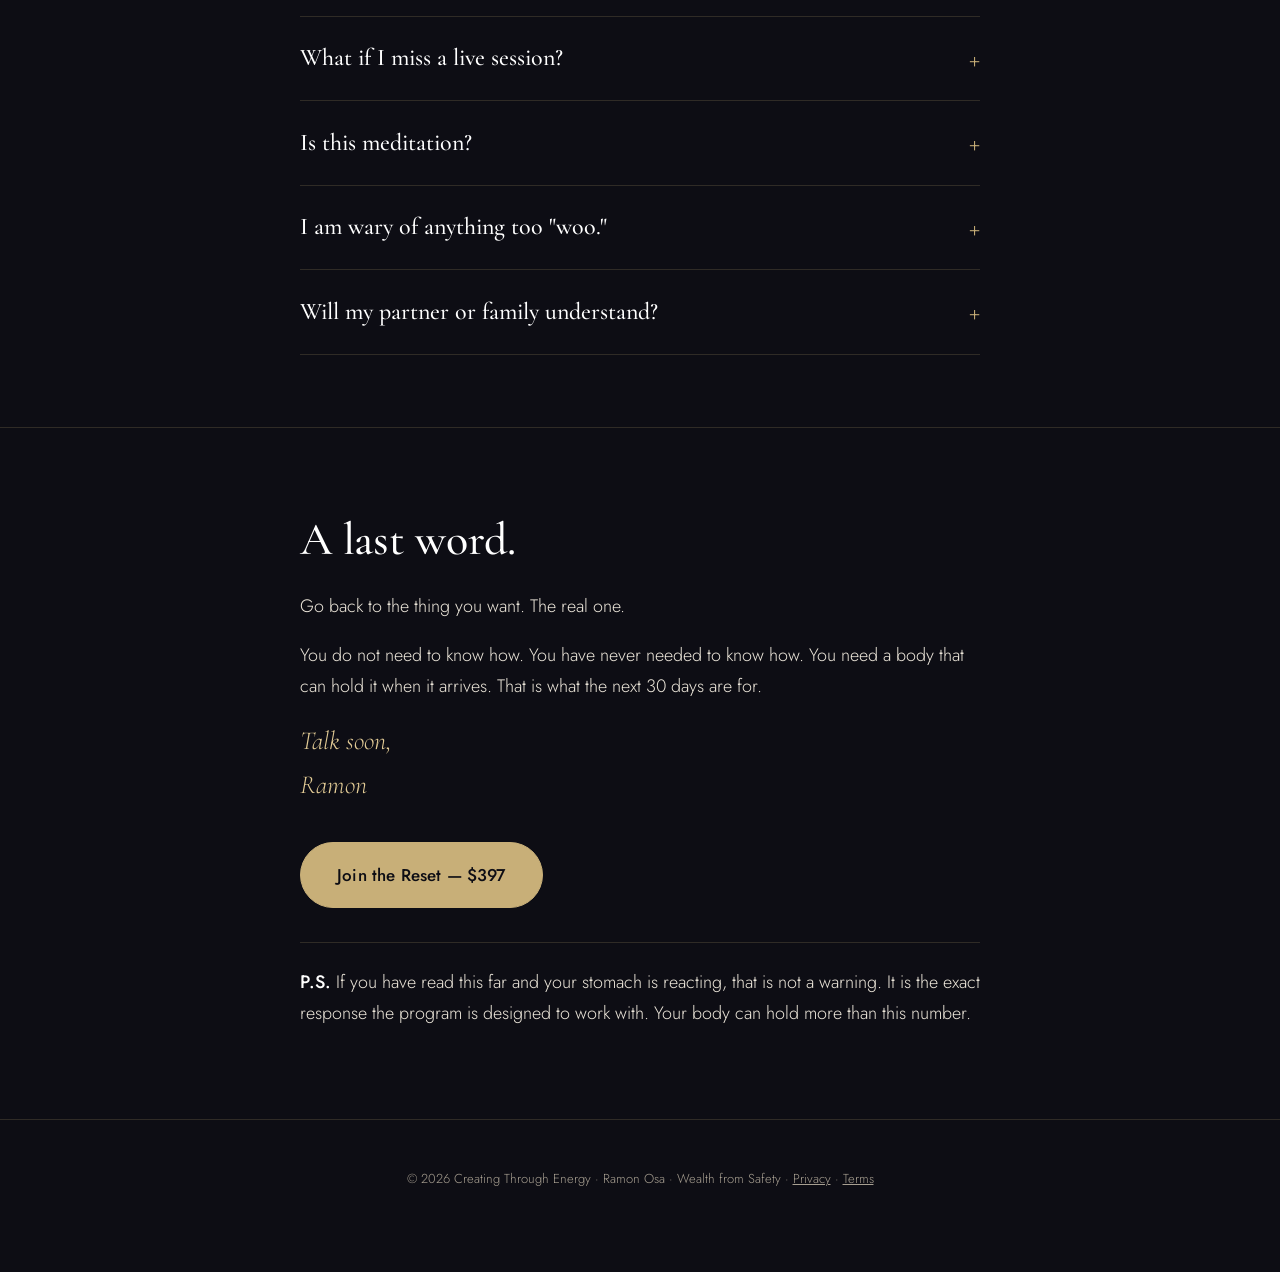
==== commit 1724e519: "30-day-reset: live schedule (Tue/Sat 8am PT), Dec 1 kickoff, Jan 2 bonus call Co-Authored-By: Claude" ====
--- a/30-day-reset/index.html
+++ b/30-day-reset/index.html
@@ -122,7 +122,7 @@
   <circle cx="100" cy="84" r="16" fill="url(#g2)"/></svg></div>
     <div class="eyebrow">The 30-Day Subconscious Reset · Live cohort begins December 1</div>
     <h1>How to reprogram your subconscious mind to attract what you want <em>without forcing it</em> — in 30 days, even if you've done this work for decades and nothing stuck.</h1>
-    <p class="sub">Thirty daily videos of five to seven minutes, each with one exercise that works on a belief through the body, where the belief is actually held. Plus live training sessions with me and the group. Watch the video, then read on for the facts.</p>
+    <p class="sub">Thirty daily videos of five to seven minutes, each with one exercise that works on a belief through the body, where the belief is actually held. Plus live training with me and the group twice a week. Watch the video, then read on for the facts.</p>
     <div class="video"><wistia-player media-id="y4yvjimzmz" aspect="1.7777777777777777"></wistia-player></div>
     <p class="meta"><b>Begins December 1</b> · $397 or two payments of $199 · live with Ramon Osa</p>
     <a class="btn" href="https://creatingthroughenergy.thrivecart.com/30-day-subconscious-reset/">Join the Reset — $397</a>
@@ -238,8 +238,8 @@
       <p>Each video contains one exercise. You do it that morning, in your body, not in your head. Every exercise runs the same three steps: expose the belief, dissolve what holds it in place, install what you want in its place. The videos are short for a reason. The nervous system changes through daily repetition, not through one long session. Five minutes a day for 30 days is a dose a working adult can keep.</p>
     </div>
     <div class="pillar">
-      <h3>Live training sessions with me and the whole group.</h3>
-      <p>I teach, and I work with members in real time. You watch the method take hold in another person before you do it yourself, which is the fastest way I know to believe it will work for you. Every session is recorded and posted the same day.</p>
+      <h3>Live training with me and the whole group, twice a week.</h3>
+      <p>Tuesdays and Saturdays, 8:00 AM Pacific, one hour each. The kickoff call is Monday, December 1, and there is a bonus ninth call on Friday, January 2, to walk into the new year together. I teach, and I work with members in real time. You watch the method take hold in another person before you do it yourself, which is the fastest way I know to believe it will work for you. Every session is recorded and posted the same day.</p>
     </div>
     <div class="pillar">
       <h3>A private WhatsApp group for the cohort, for all 30 days.</h3>
@@ -274,7 +274,7 @@
       <li>You have done years of this work: books, programs, journals, retreats. You do not need more information. You need what you already know to hold.</li>
       <li>You keep reaching the edge of something and stepping back, and you are tired of watching yourself do it.</li>
       <li>You want the physiology and the felt sense together. Not one without the other.</li>
-      <li>You can give five to seven minutes a day for 30 days, and attend the live sessions when you can.</li>
+      <li>You can give five to seven minutes a day for 30 days, and make the Tuesday and Saturday 8 AM Pacific calls when you can.</li>
     </ul>
     <h3 style="margin-top:38px">This is not for you if</h3>
     <ul class="for">
@@ -303,10 +303,10 @@
       <div class="price">$397 <small>in full, or two payments of $199</small></div>
       <ul class="inc">
         <li>30 daily training videos, five to seven minutes each, one exercise per day</li>
-        <li>Live training sessions with me and the group, recorded and posted the same day</li>
+        <li>Live training Tuesdays and Saturdays, 8:00 AM Pacific, one hour, recorded and posted the same day</li>
+        <li>Kickoff call Monday, December 1 · bonus ninth call Friday, January 2</li>
         <li>Private cohort WhatsApp group for all 30 days</li>
-        <li>Live cohort begins Monday, December 1</li>
-      </ul>
+              </ul>
       <div class="trust">
         <b>Refunds.</b> There are none. The program is 30 days long and the price is set deliberately. I would rather you decide clearly now than half-decide and ask me later. If you are a clear yes, you will know. If you are not, wait for the next cohort and use the free videos in the meantime.
       </div>
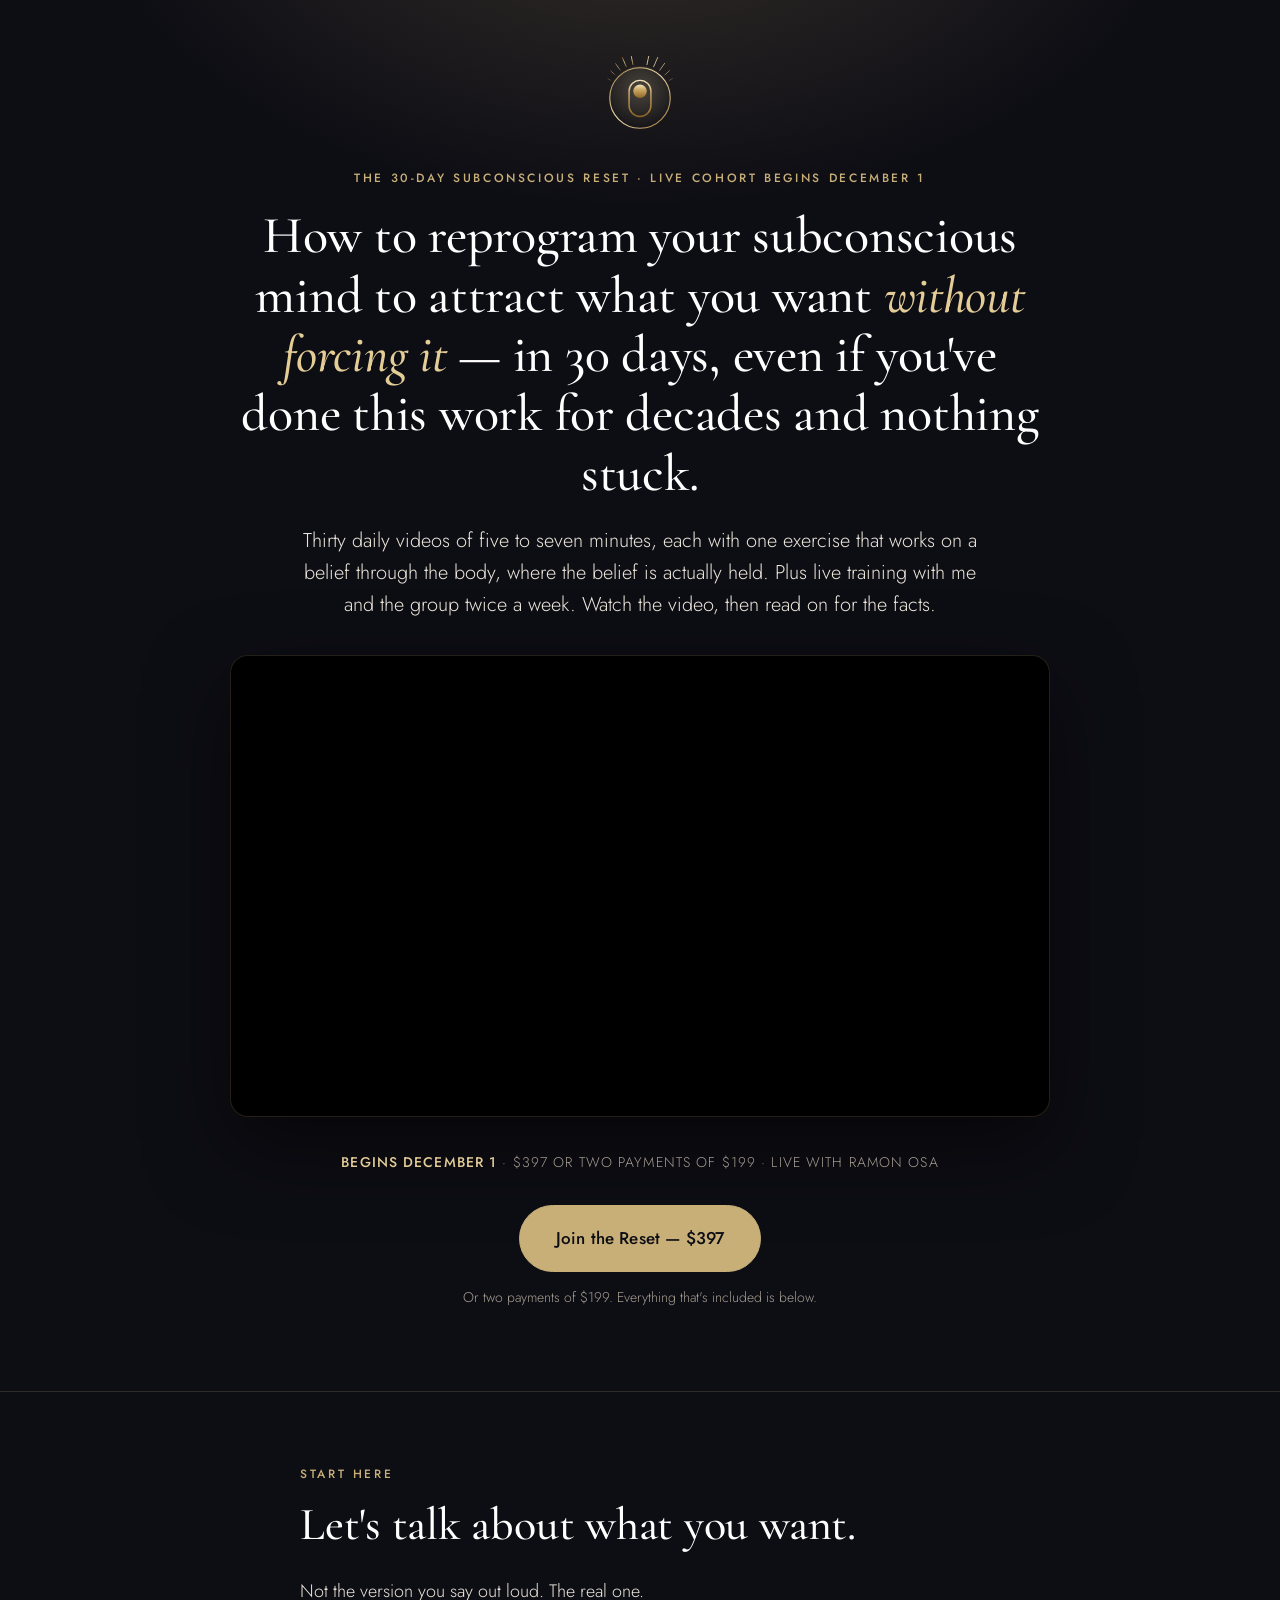
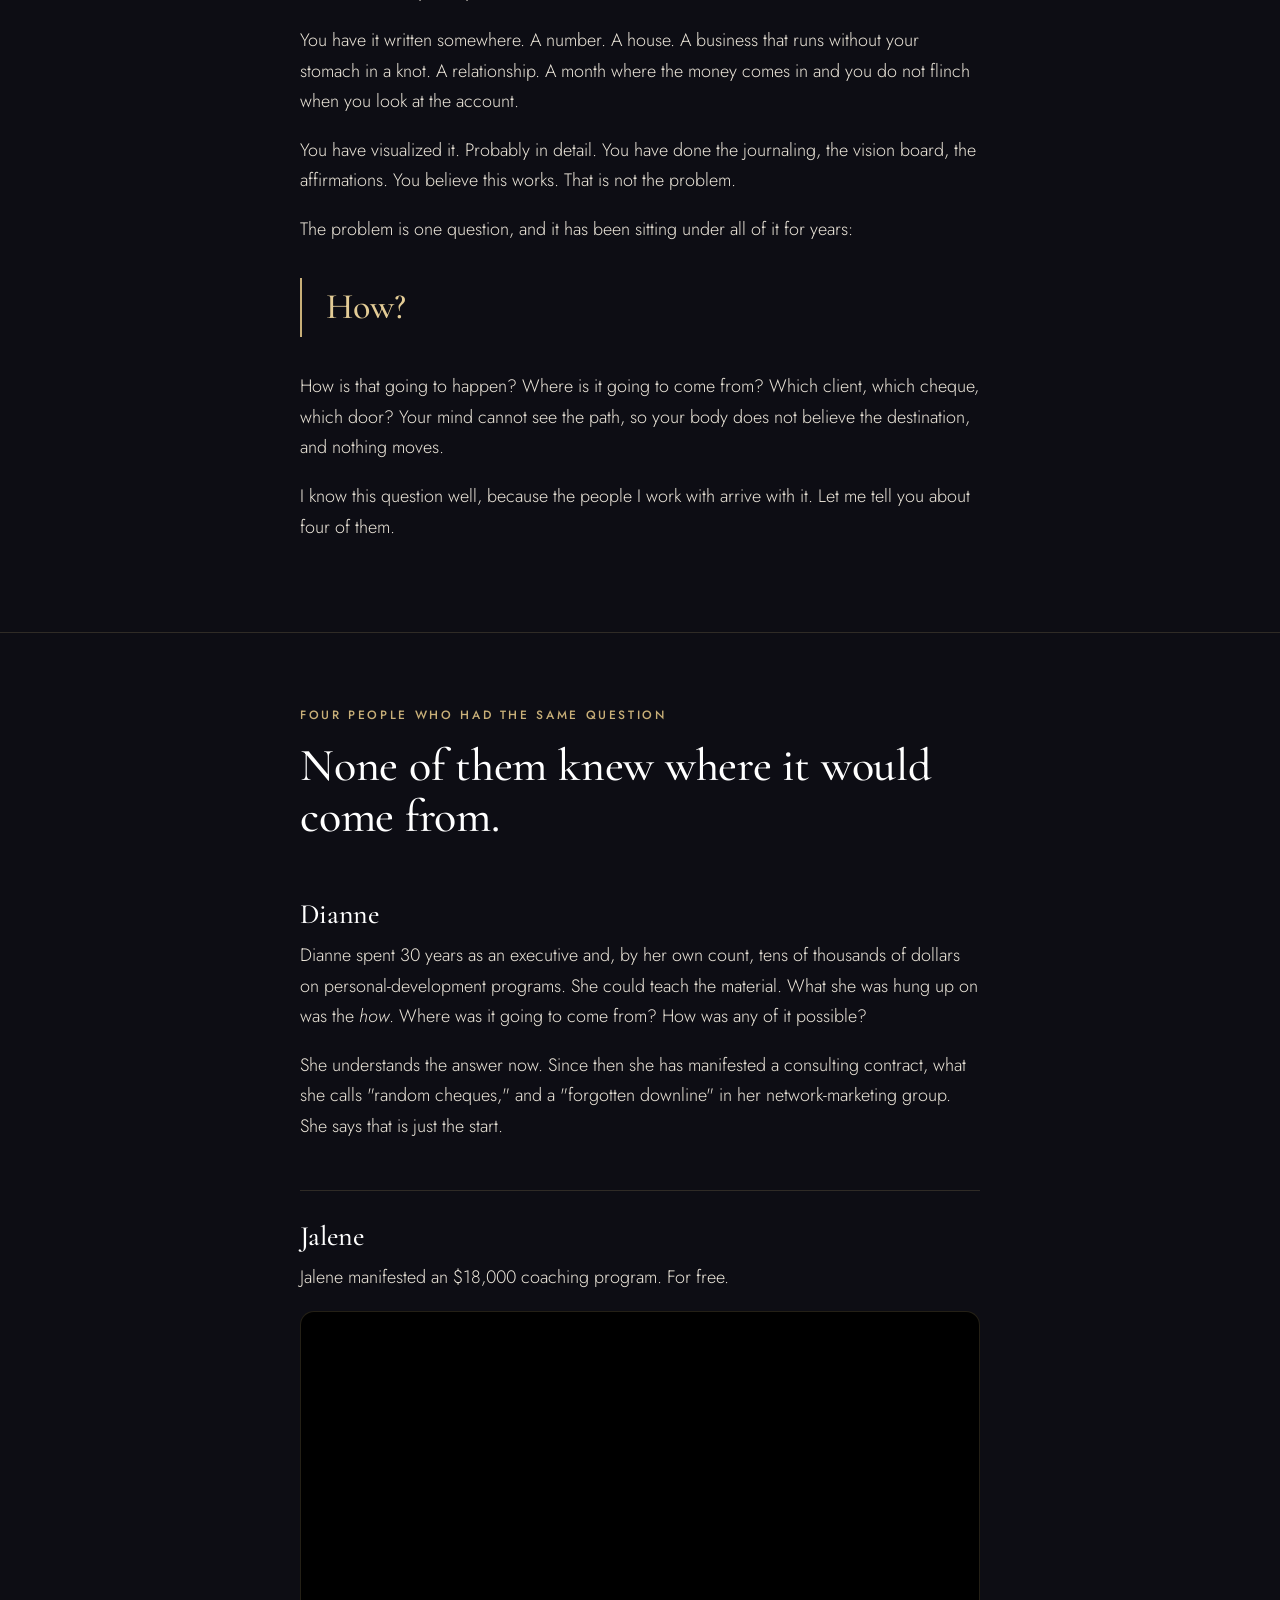
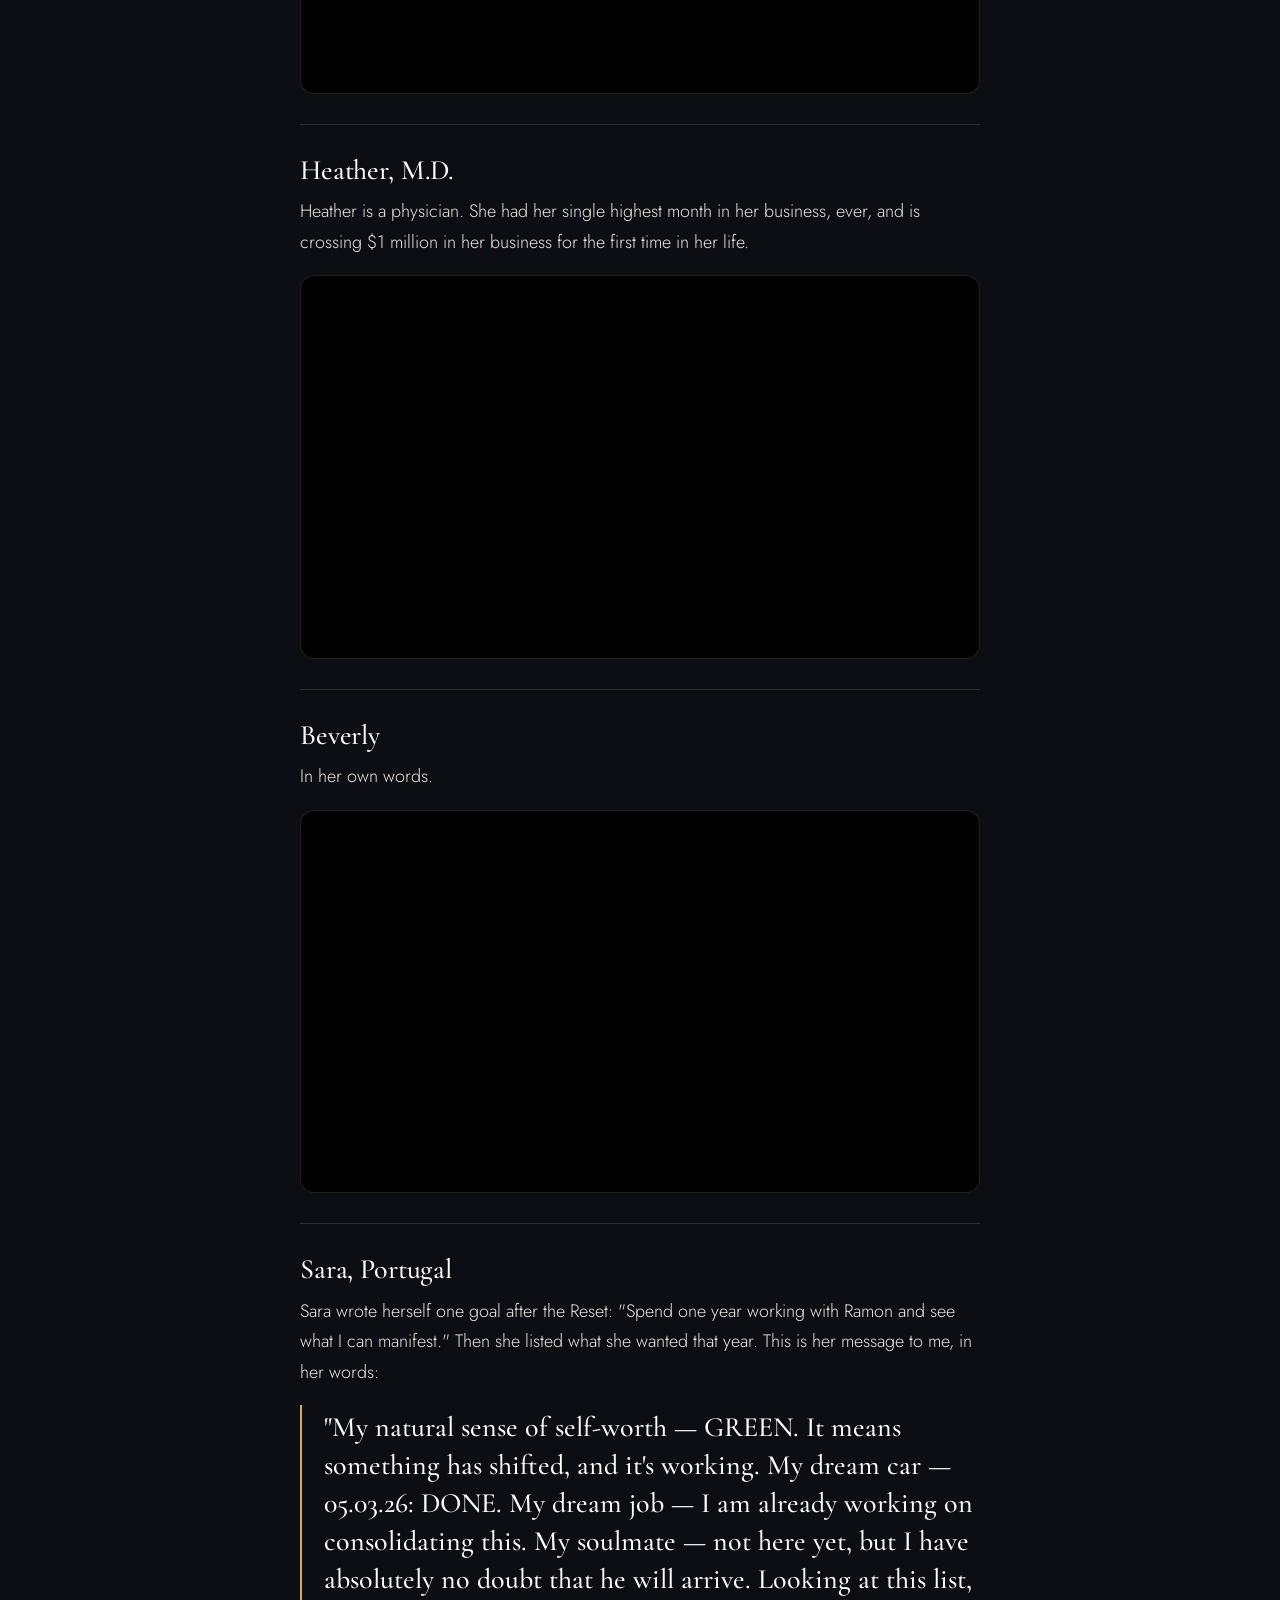
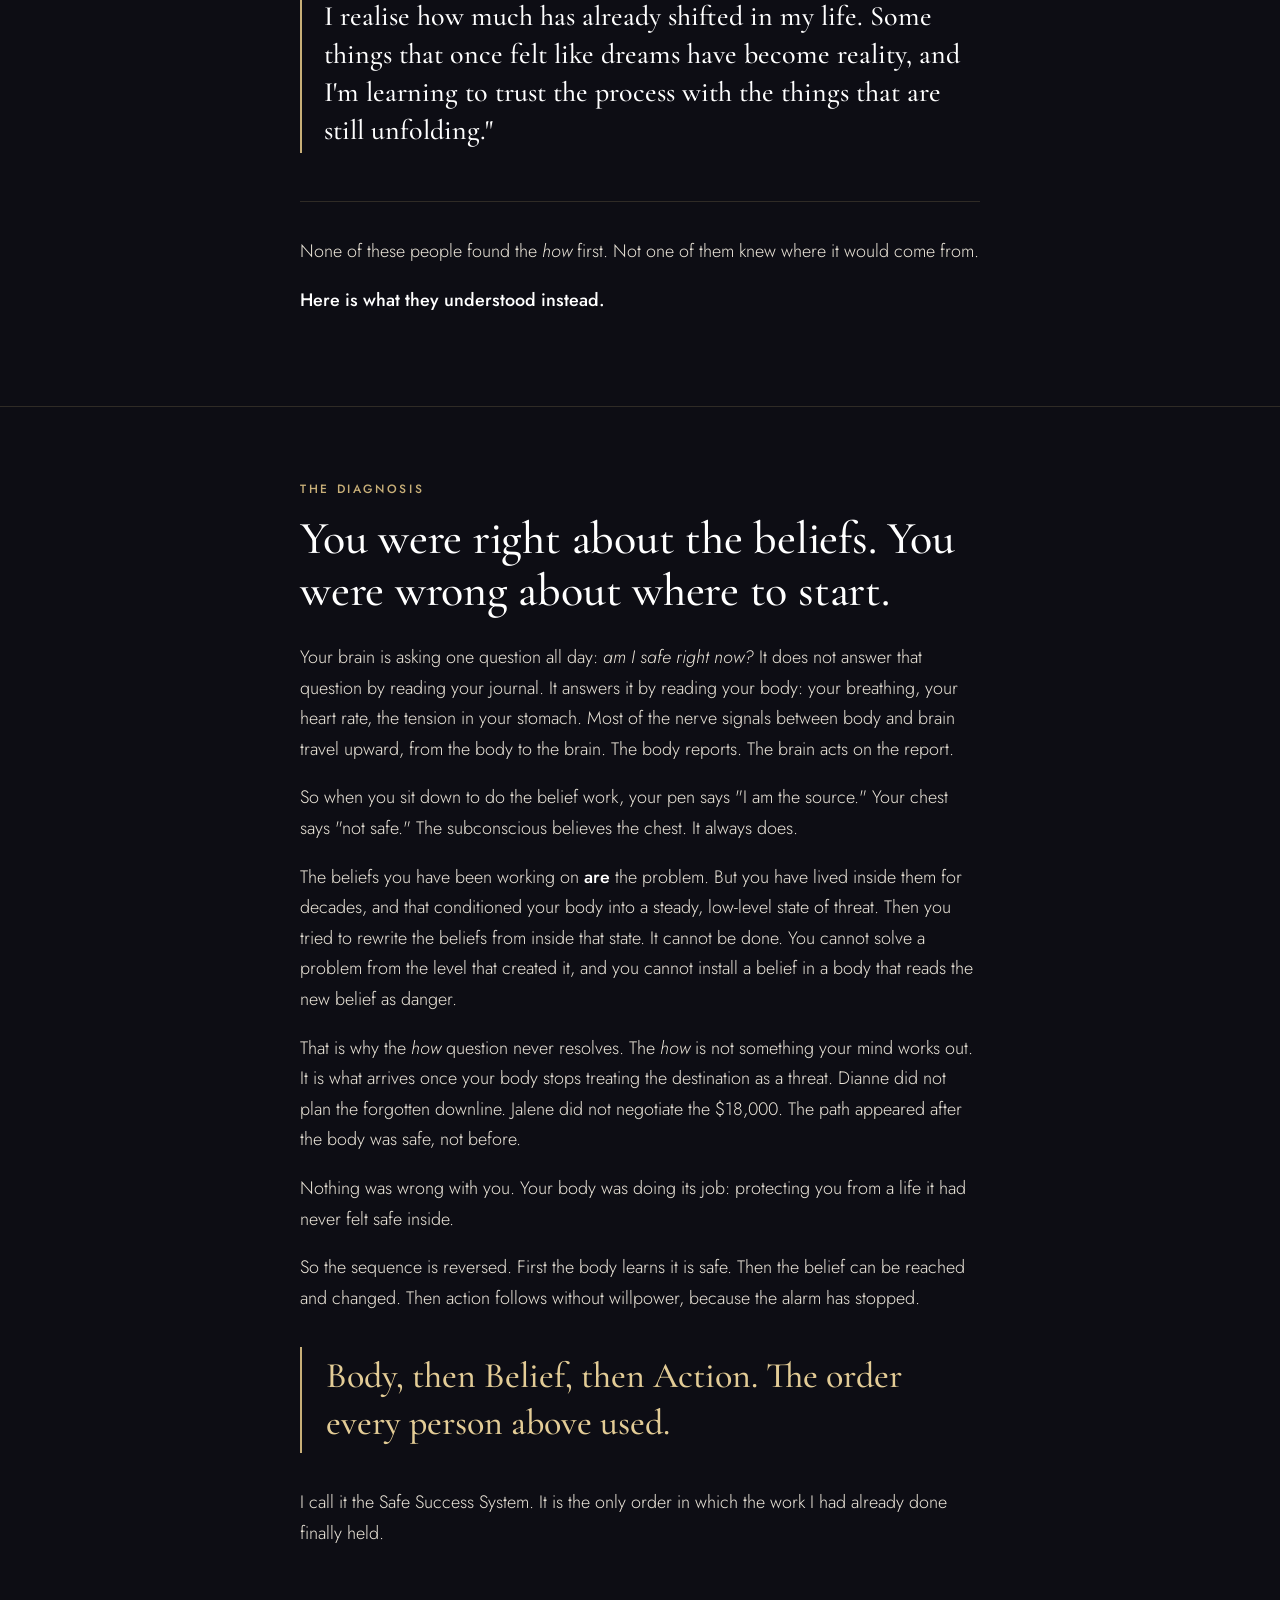
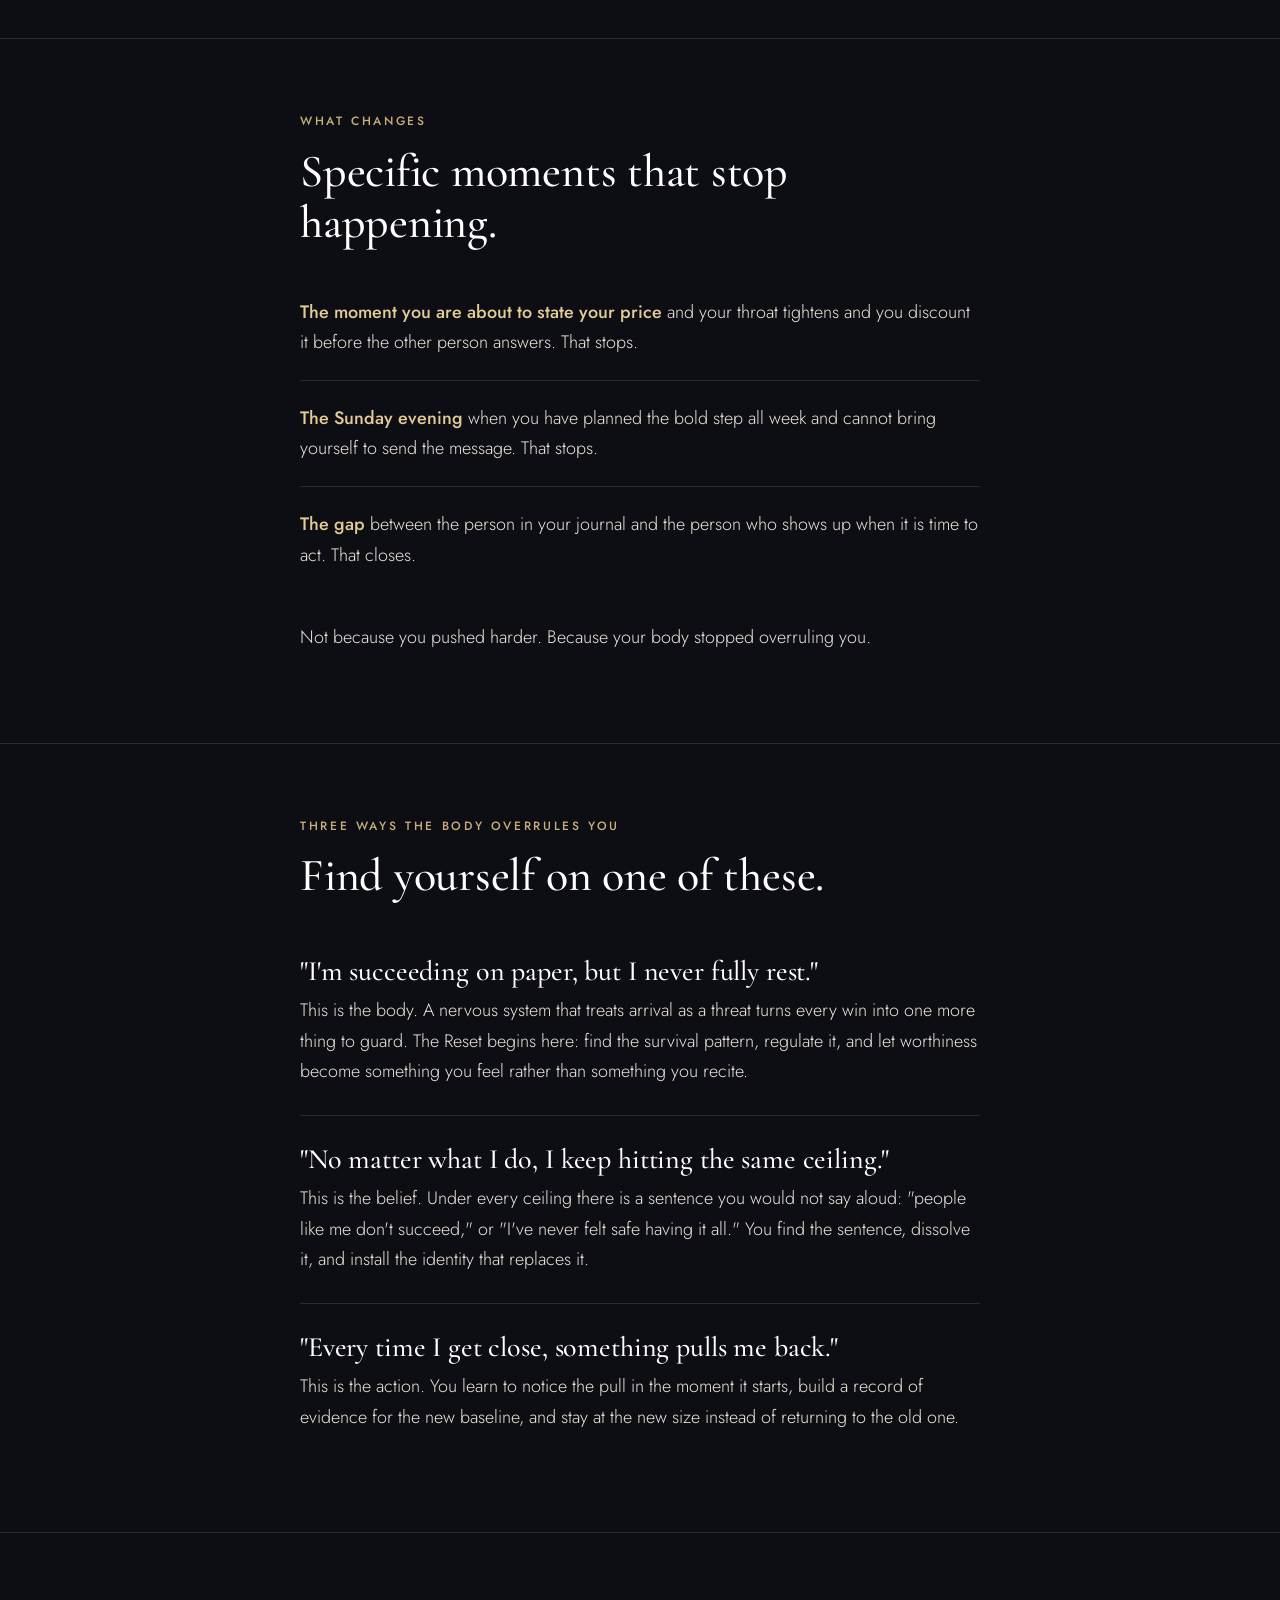
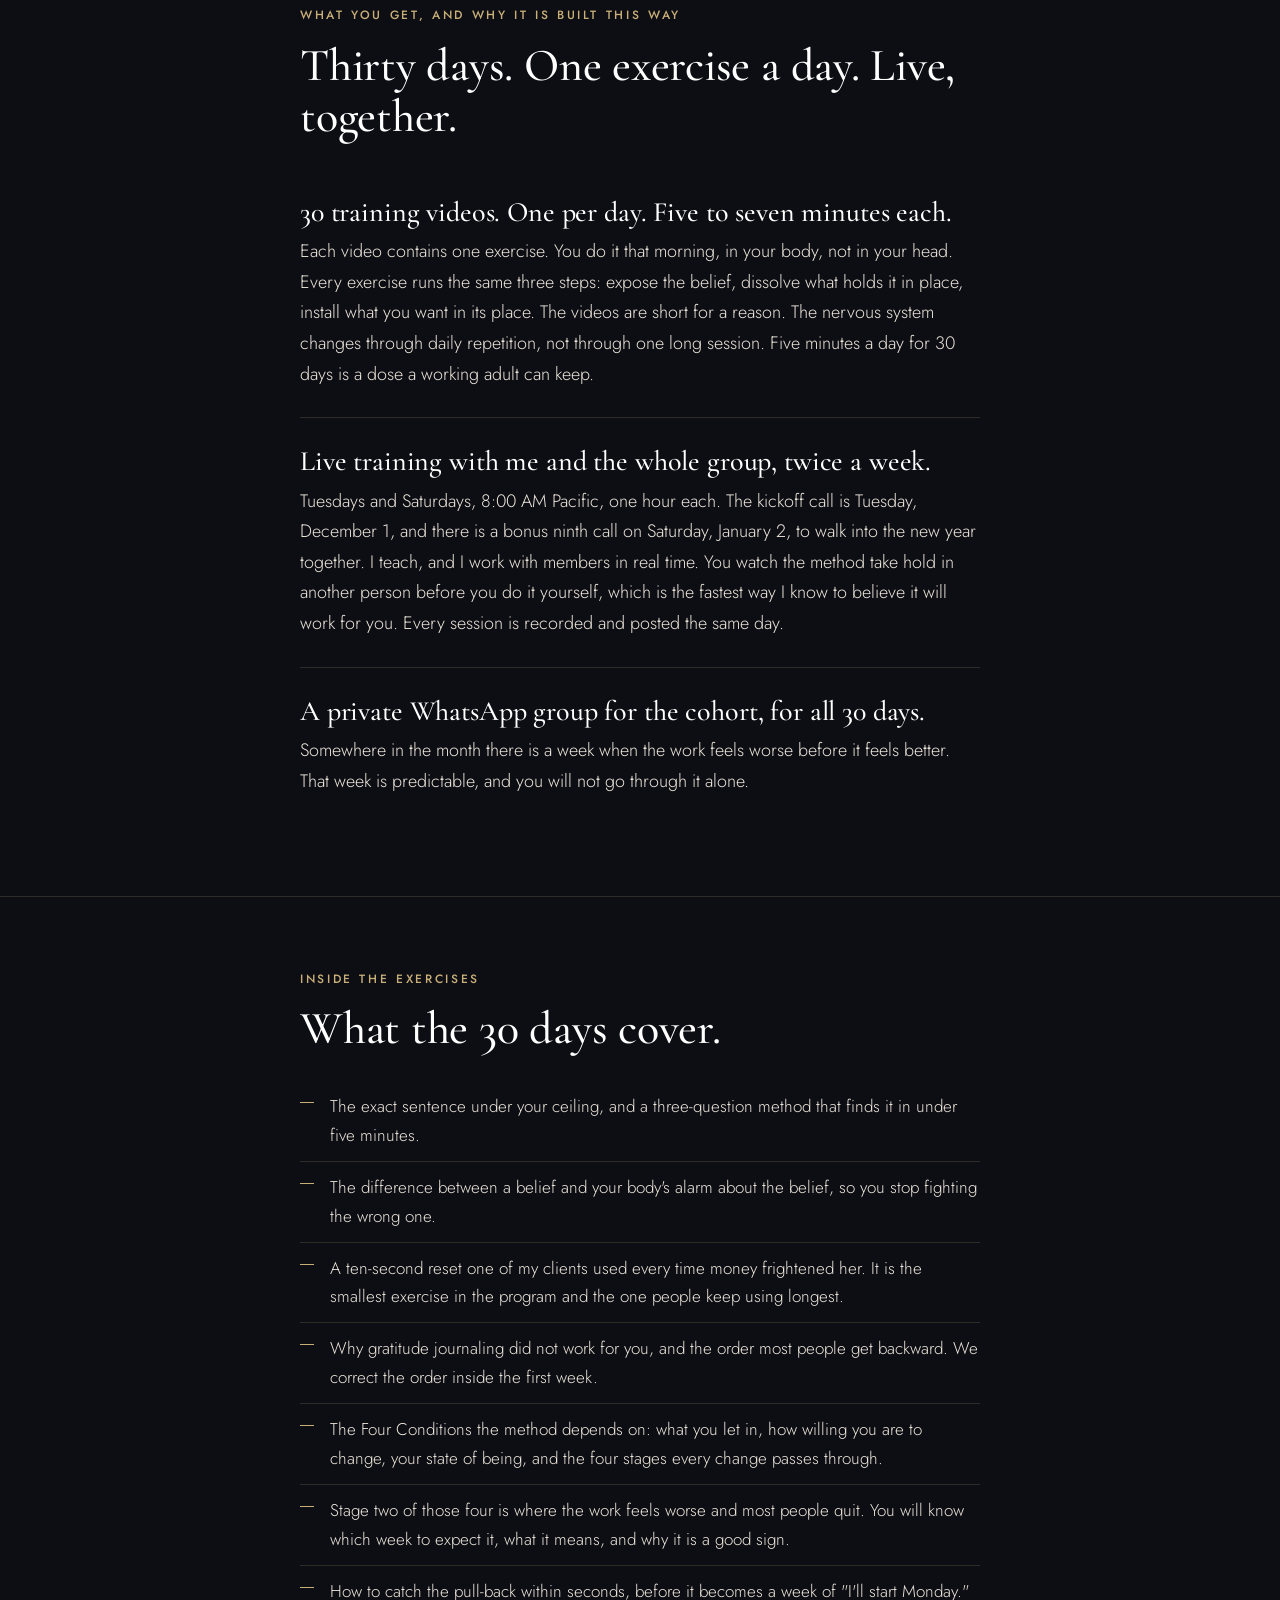
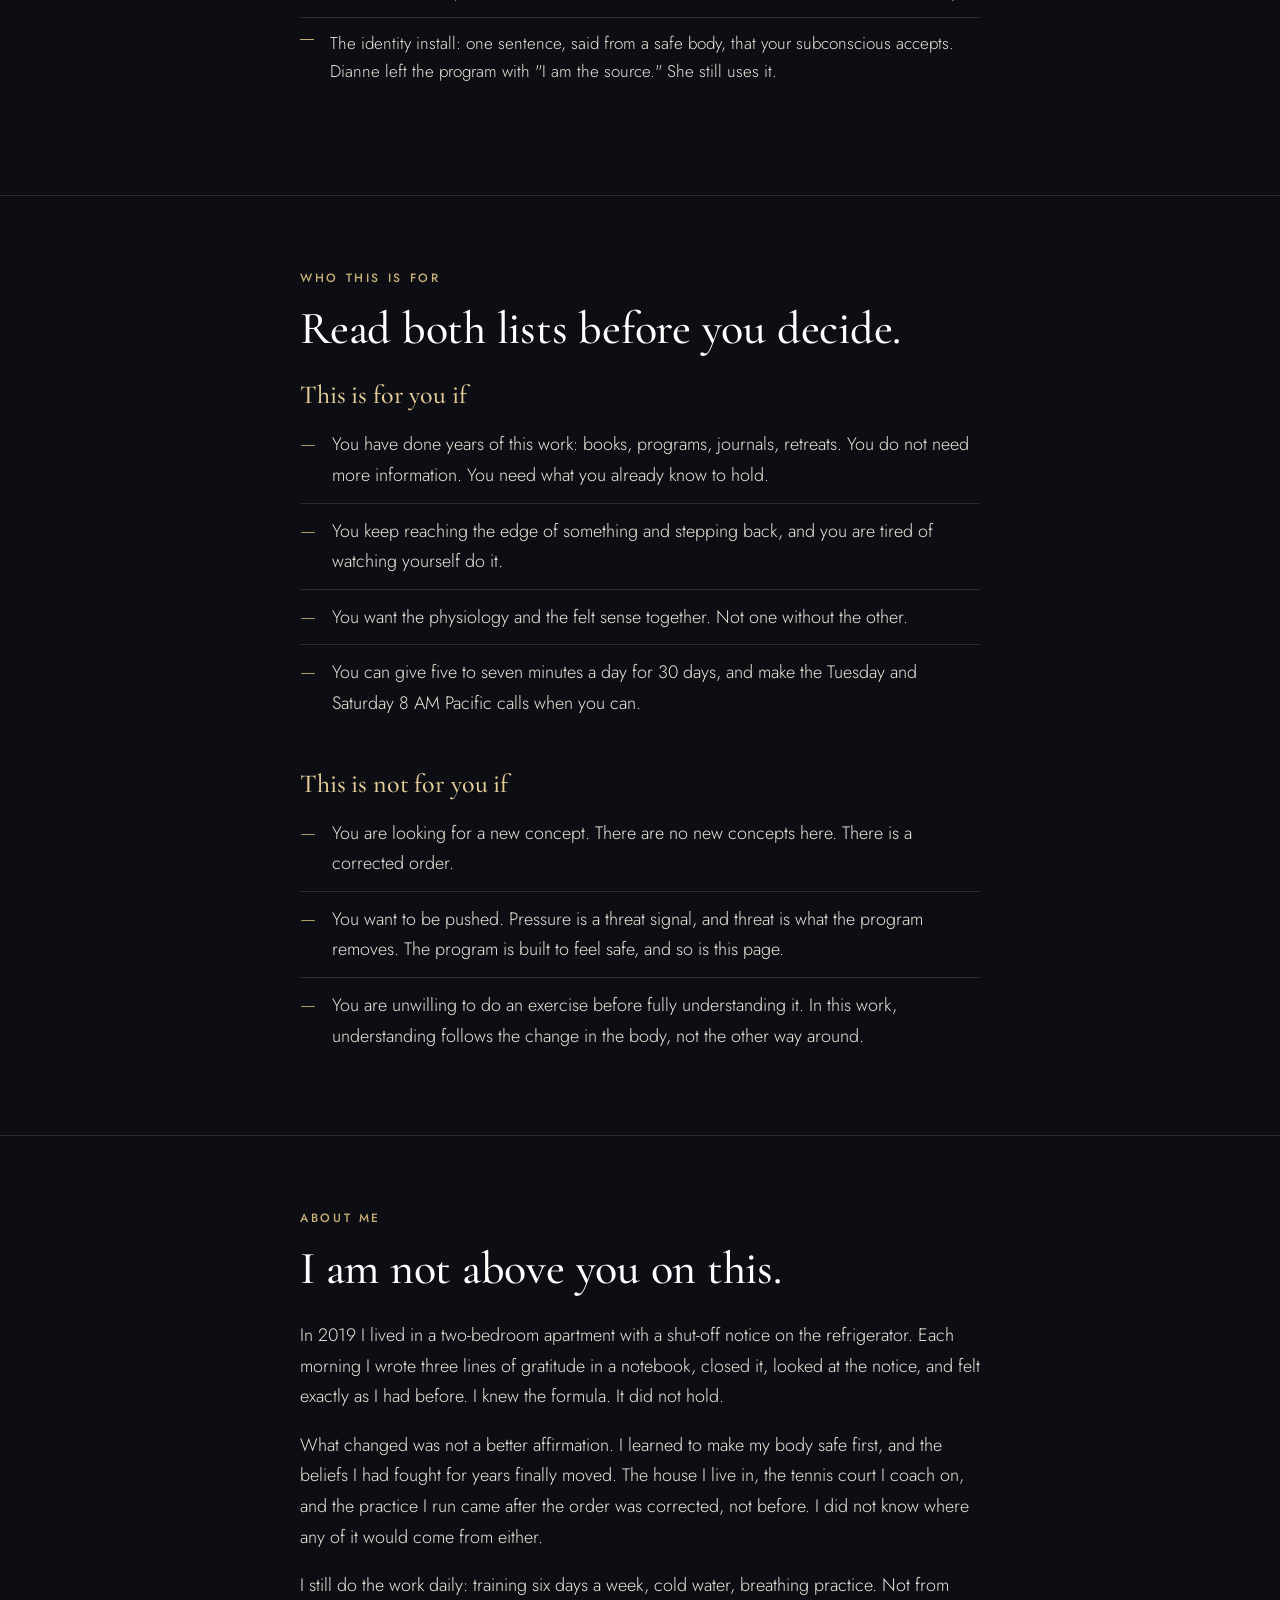
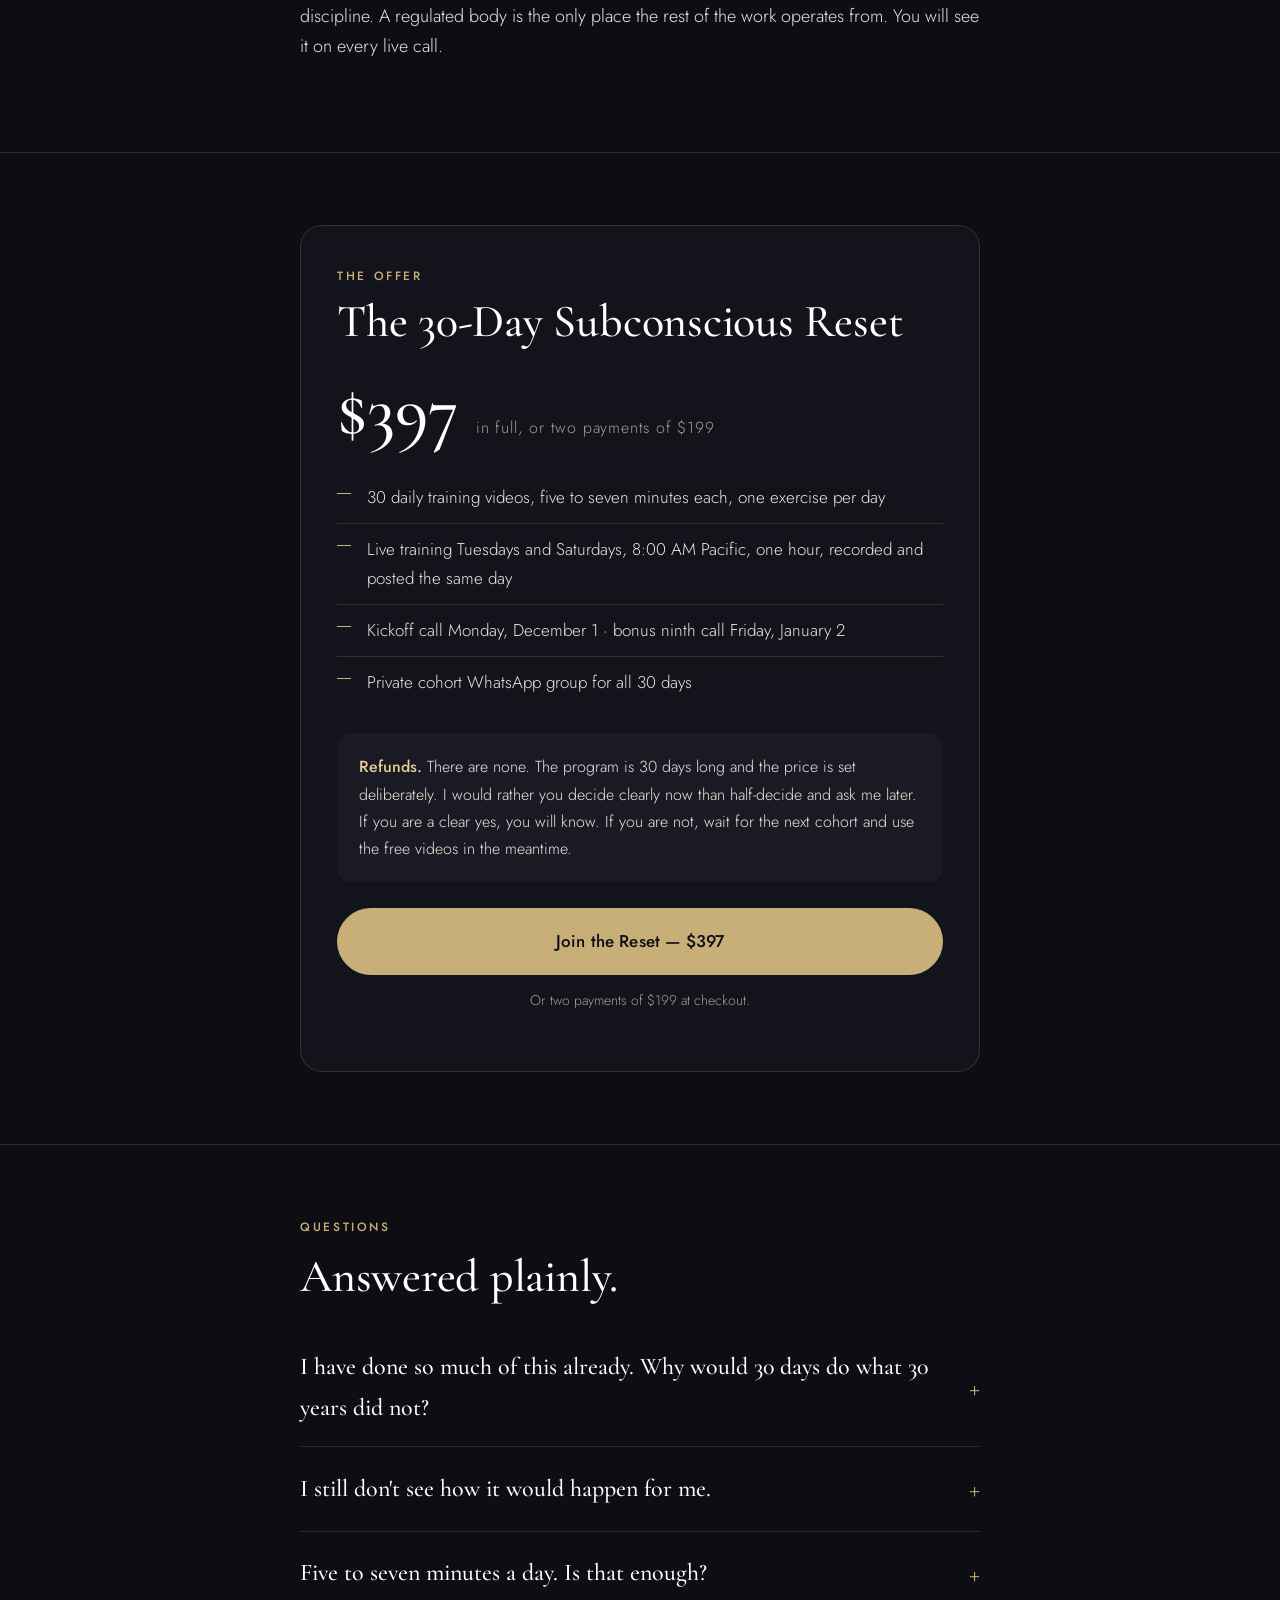
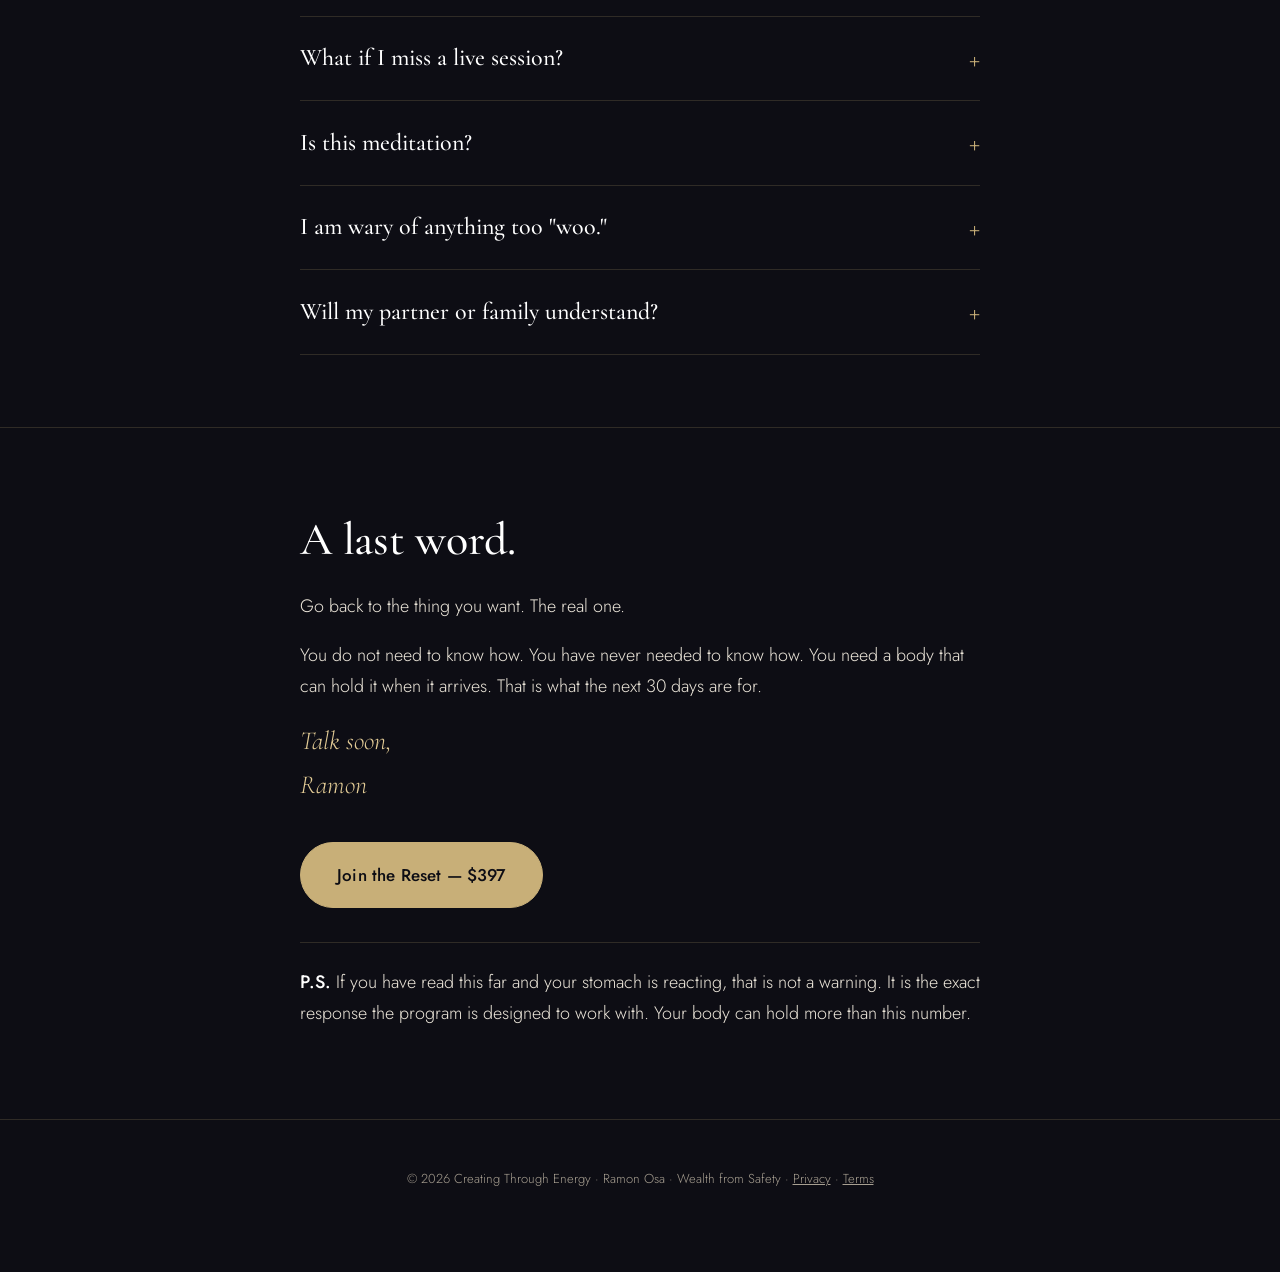
==== commit 7460ff82: "Reset page: kickoff is Tuesday Dec 1, bonus call Saturday Jan 2 Co-Authored-By: Claude Opus 5.5 <nor" ====
--- a/30-day-reset/index.html
+++ b/30-day-reset/index.html
@@ -239,7 +239,7 @@
     </div>
     <div class="pillar">
       <h3>Live training with me and the whole group, twice a week.</h3>
-      <p>Tuesdays and Saturdays, 8:00 AM Pacific, one hour each. The kickoff call is Monday, December 1, and there is a bonus ninth call on Friday, January 2, to walk into the new year together. I teach, and I work with members in real time. You watch the method take hold in another person before you do it yourself, which is the fastest way I know to believe it will work for you. Every session is recorded and posted the same day.</p>
+      <p>Tuesdays and Saturdays, 8:00 AM Pacific, one hour each. The kickoff call is Tuesday, December 1, and there is a bonus ninth call on Saturday, January 2, to walk into the new year together. I teach, and I work with members in real time. You watch the method take hold in another person before you do it yourself, which is the fastest way I know to believe it will work for you. Every session is recorded and posted the same day.</p>
     </div>
     <div class="pillar">
       <h3>A private WhatsApp group for the cohort, for all 30 days.</h3>
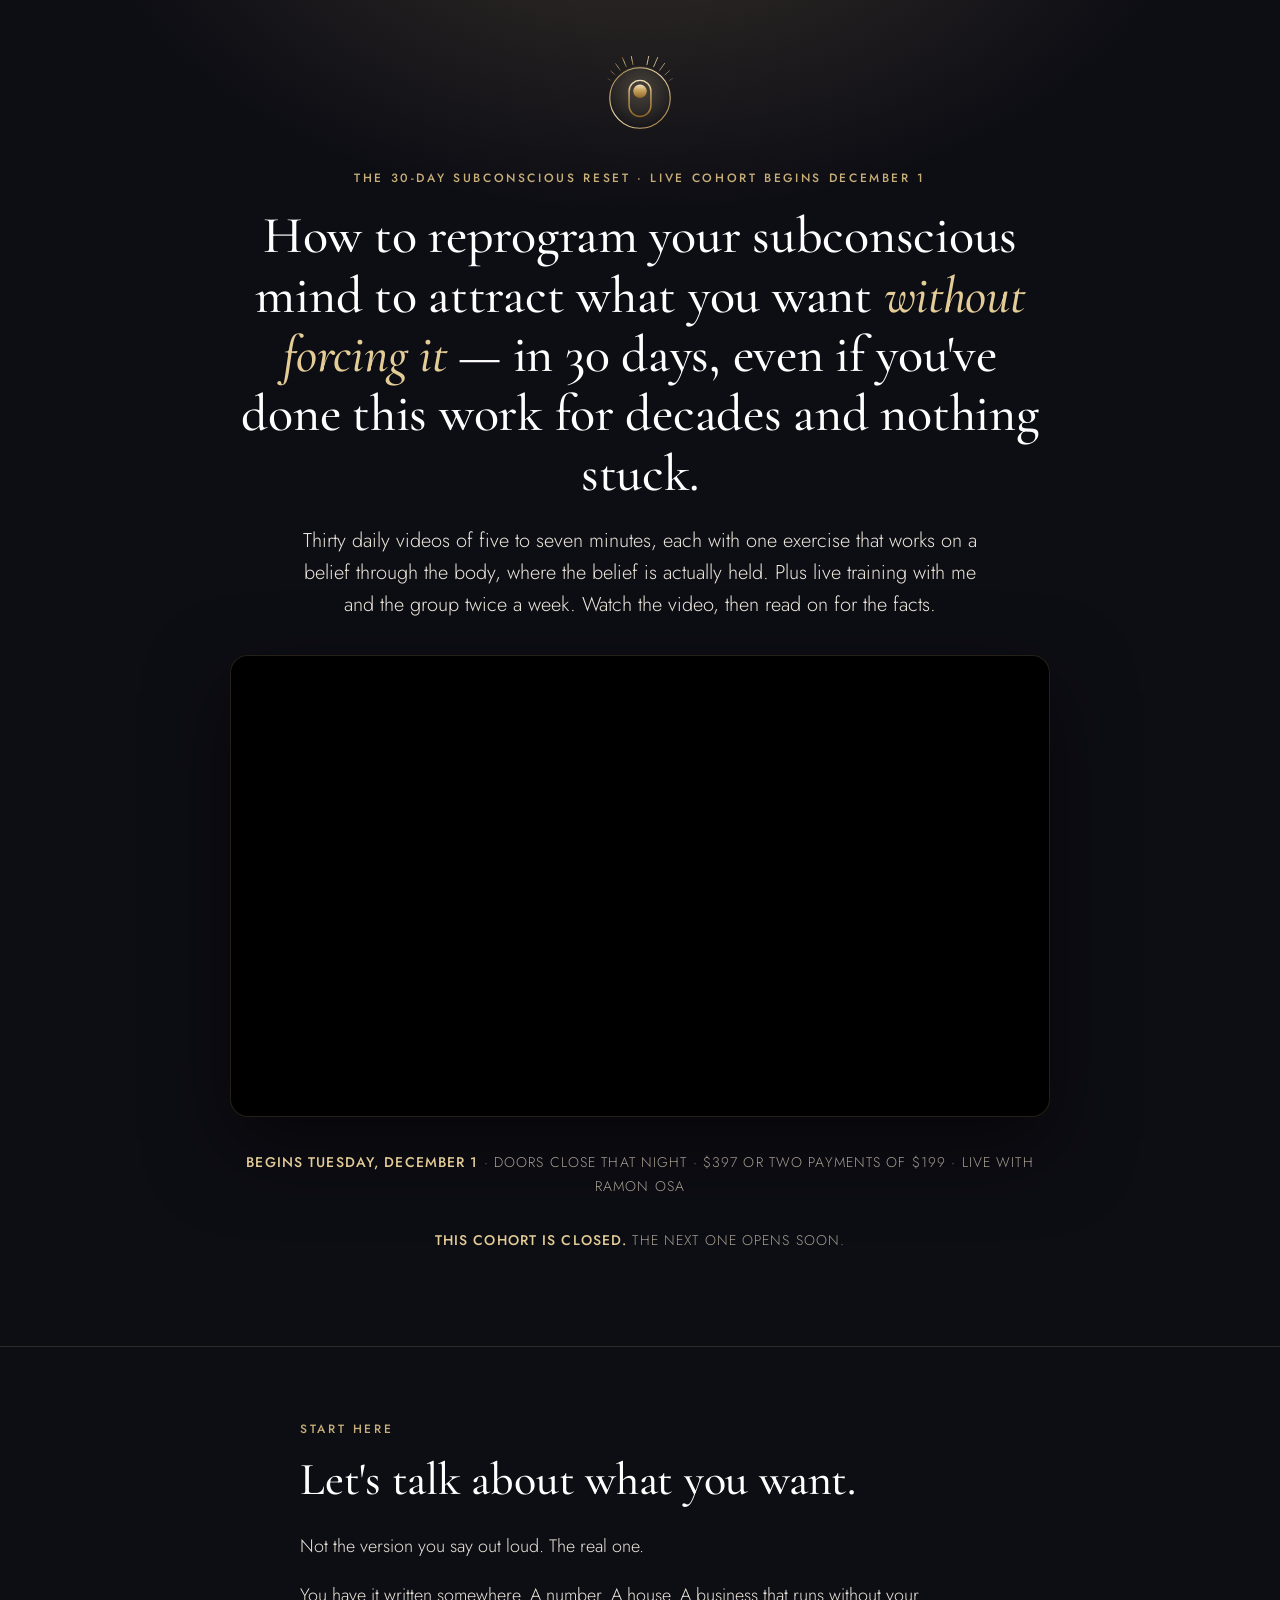
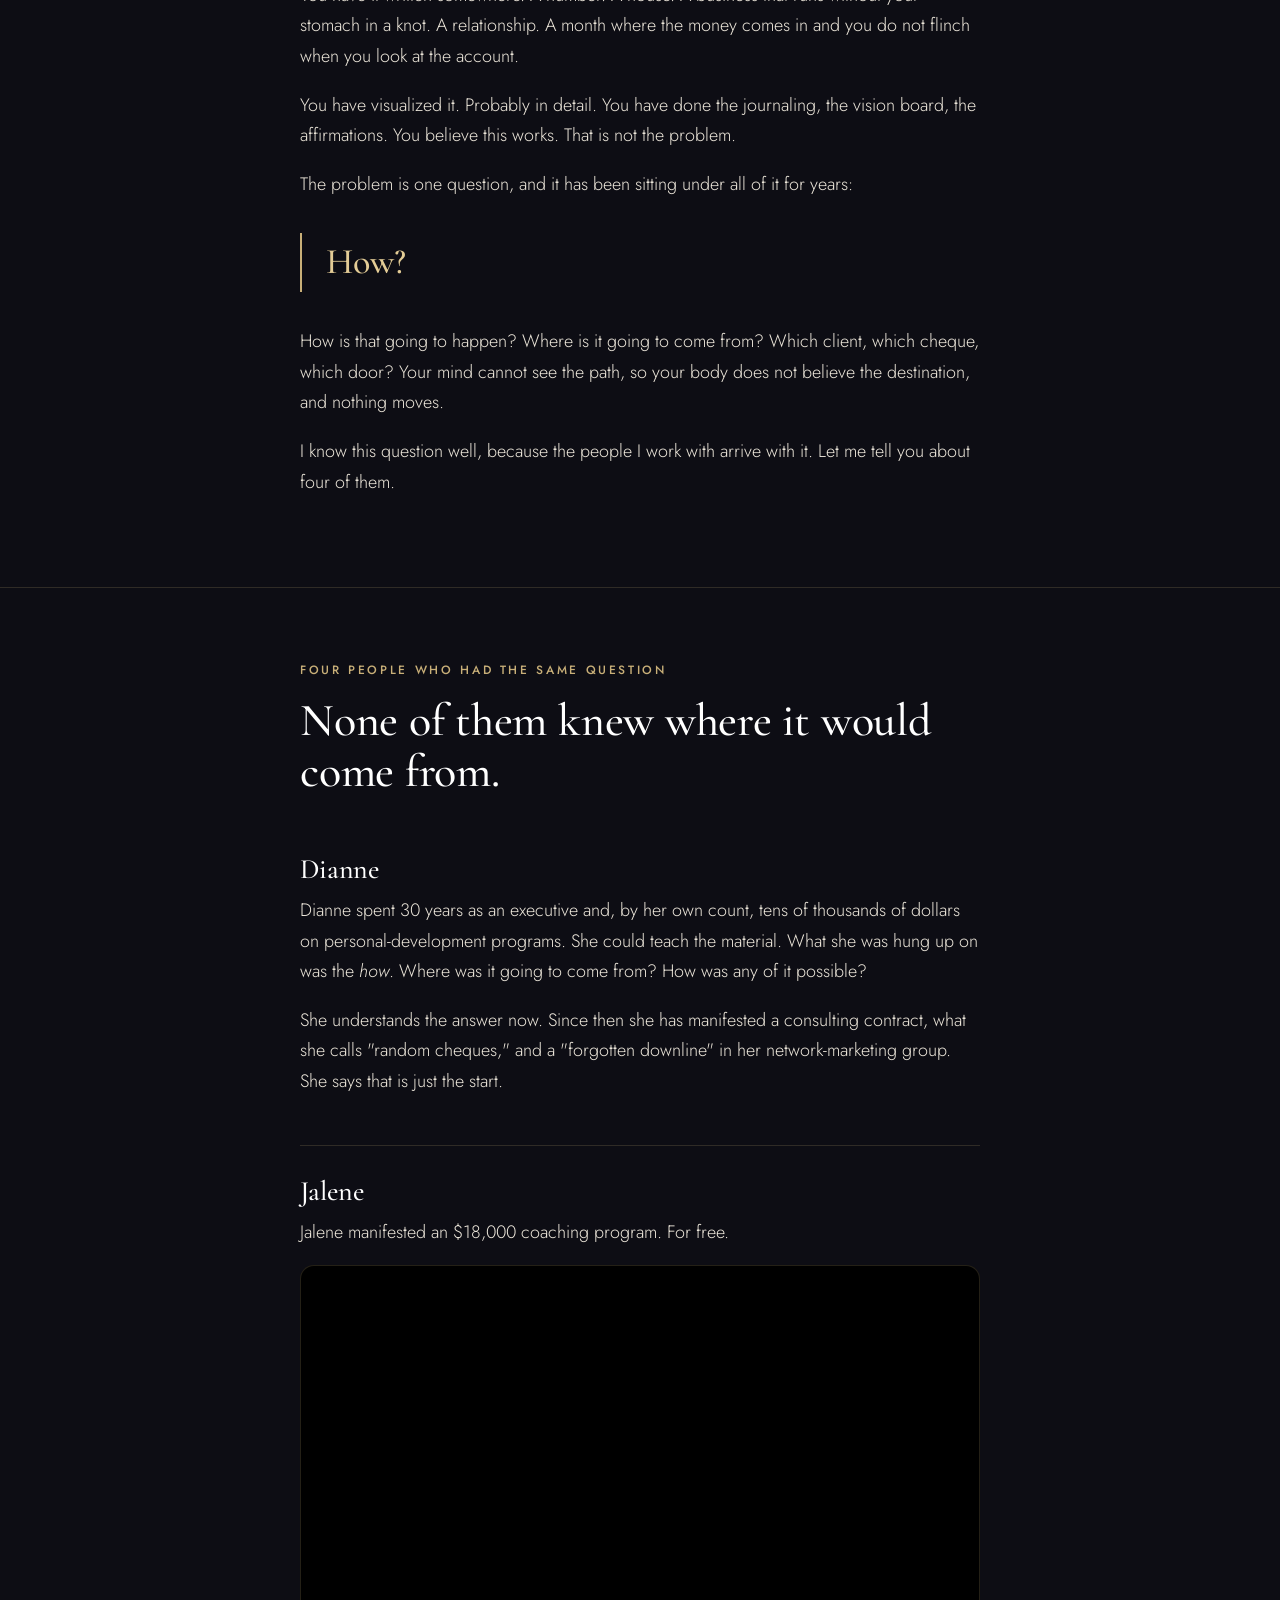
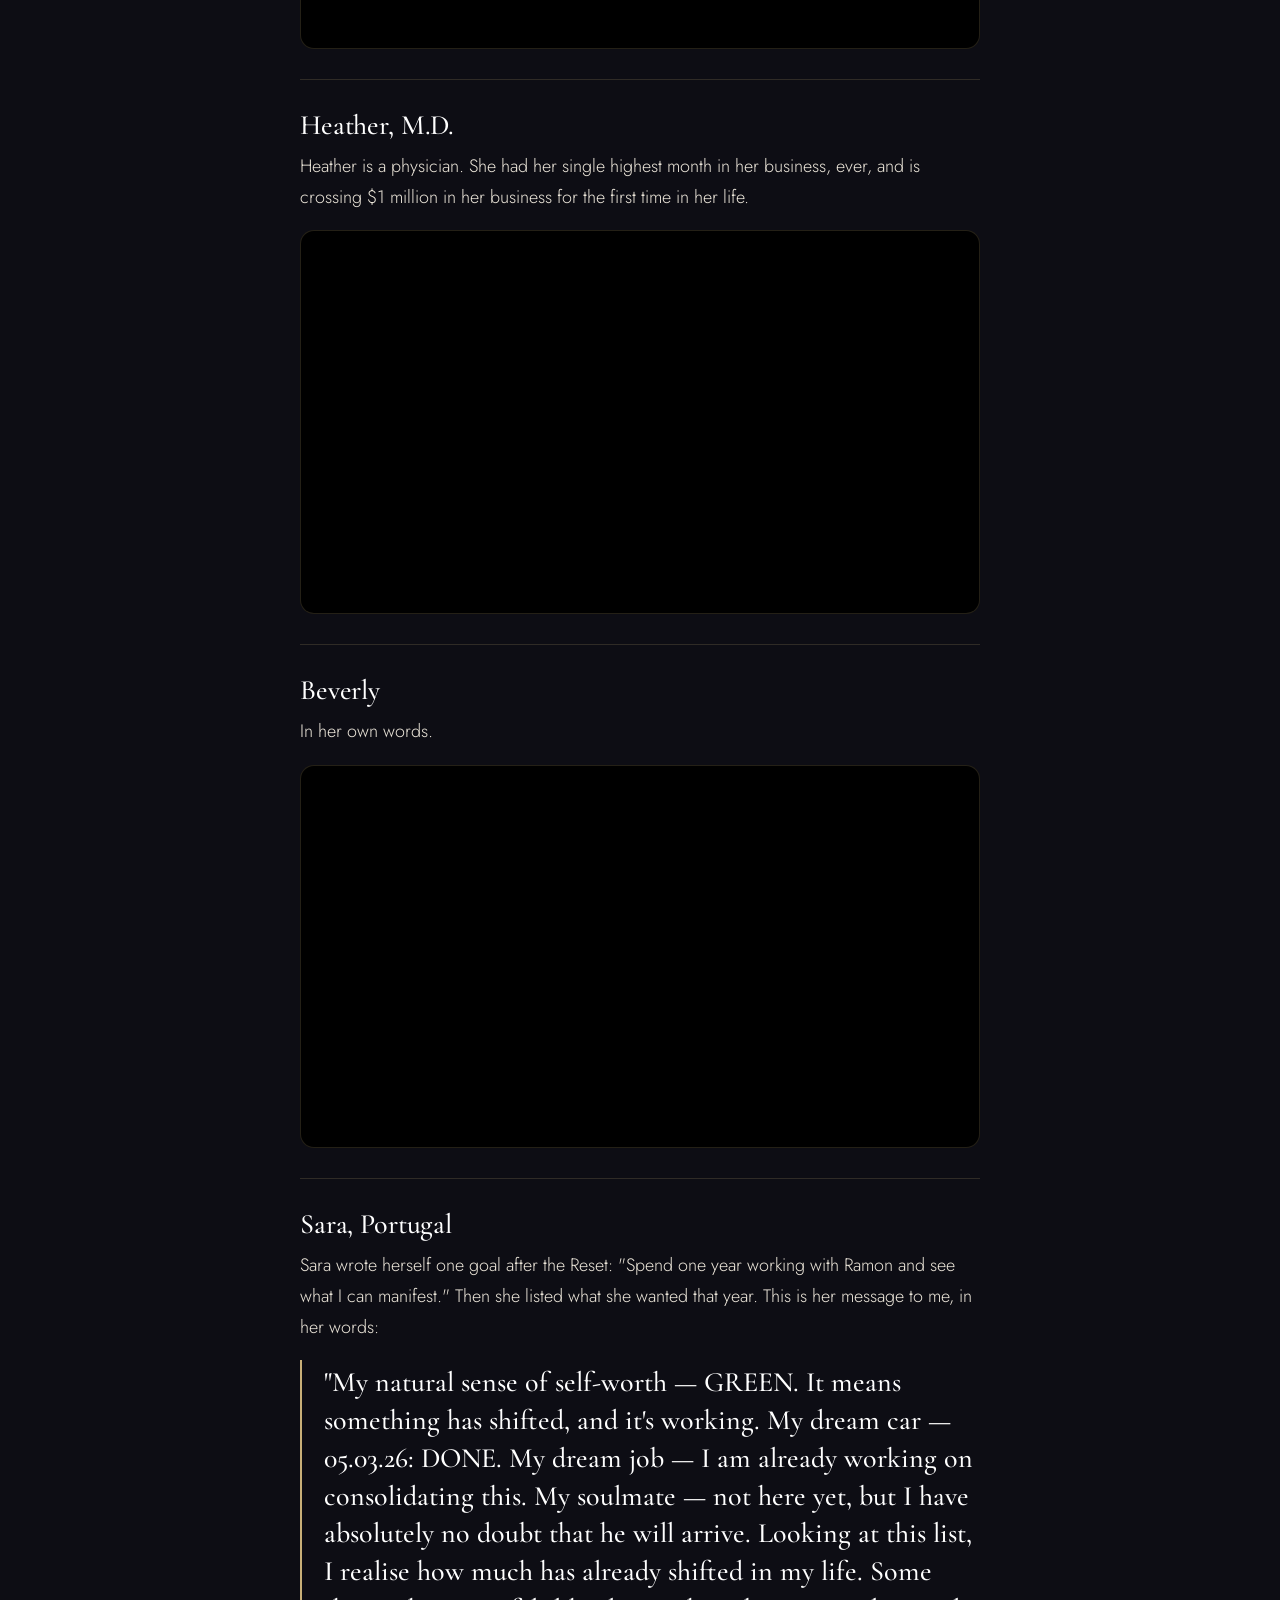
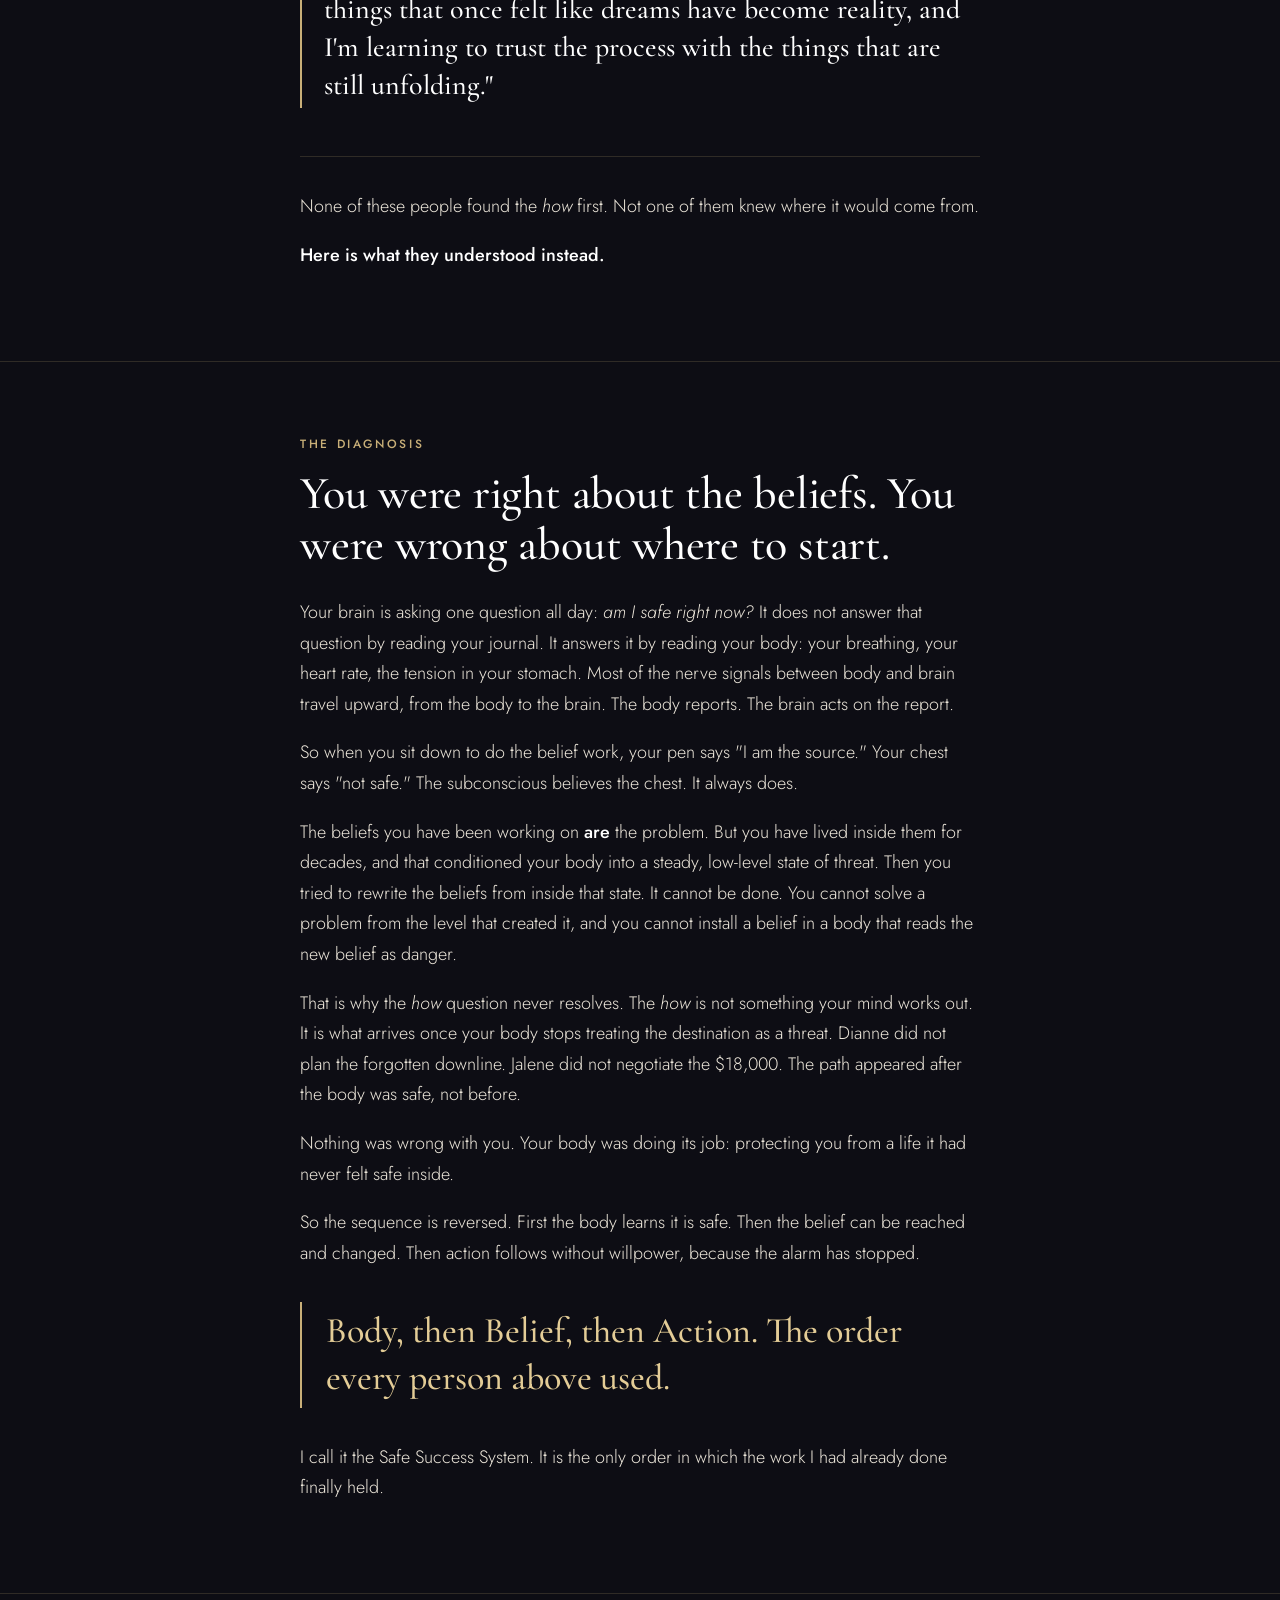
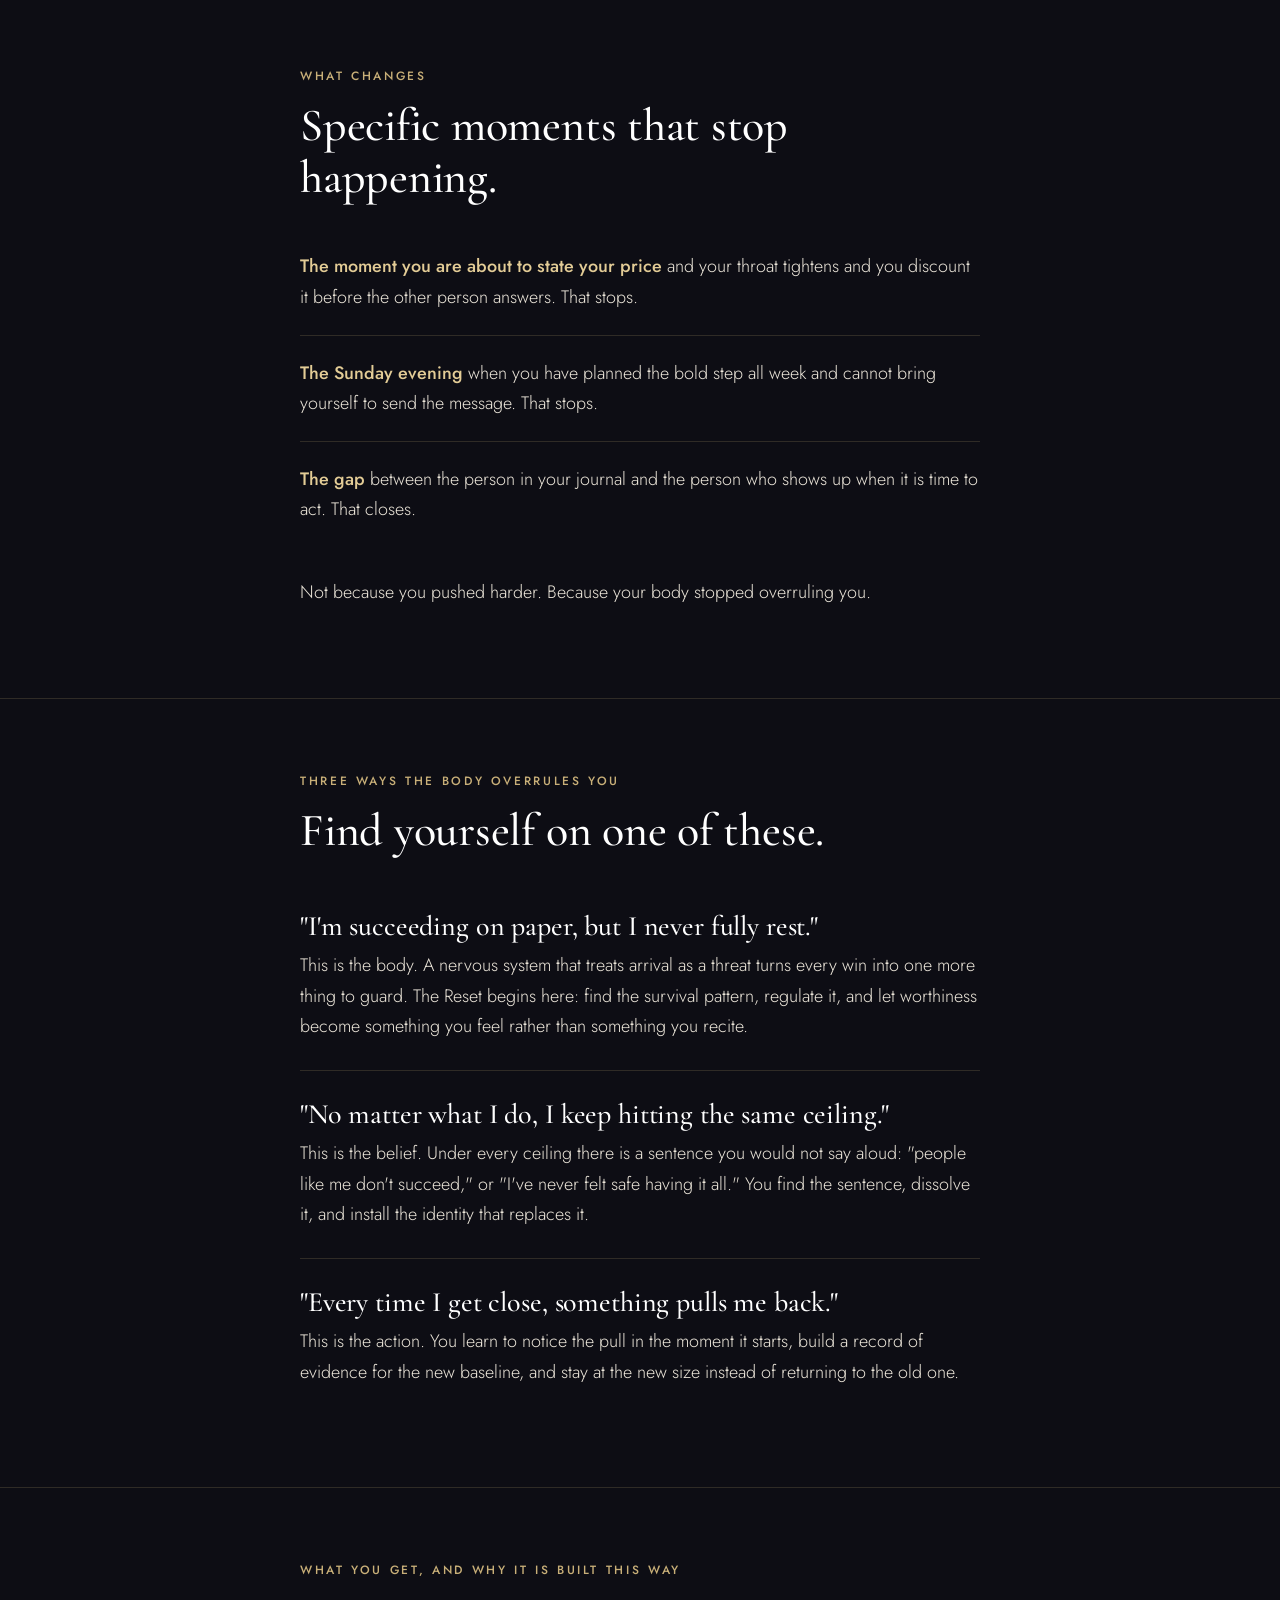
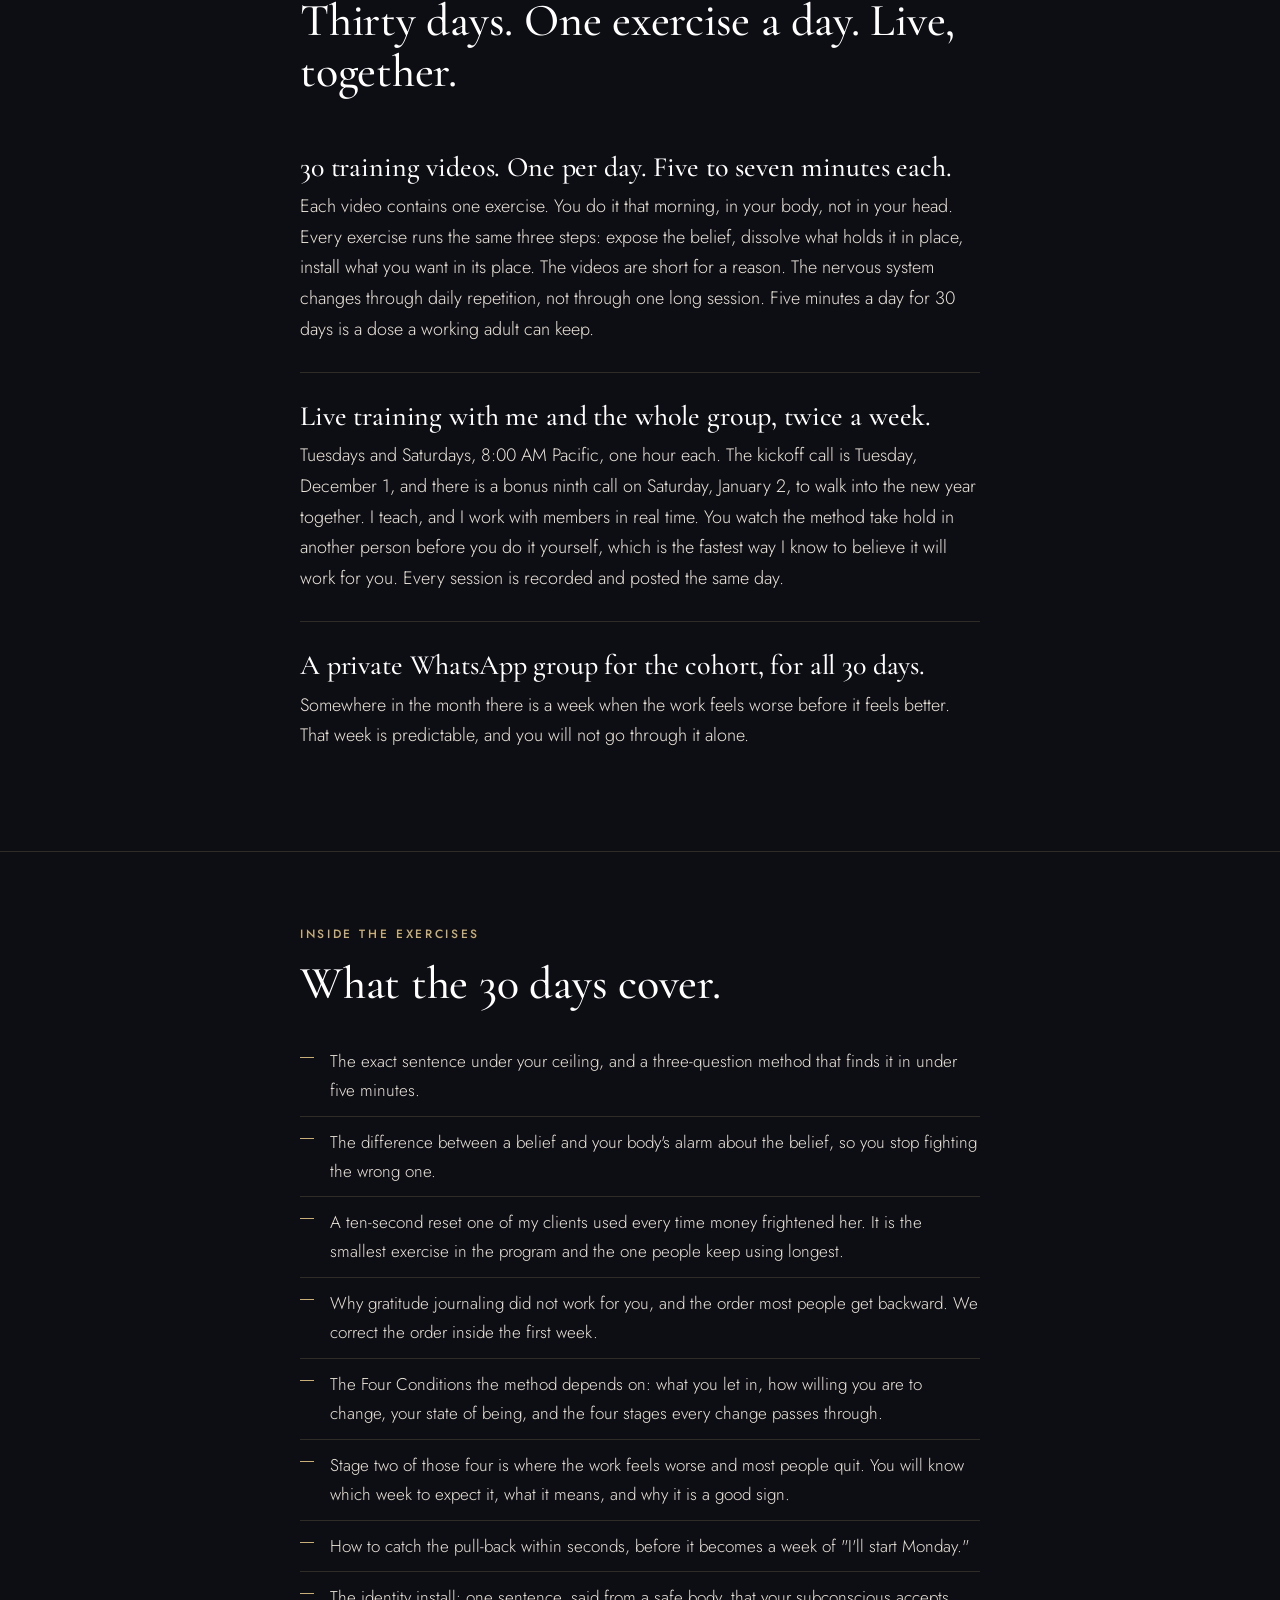
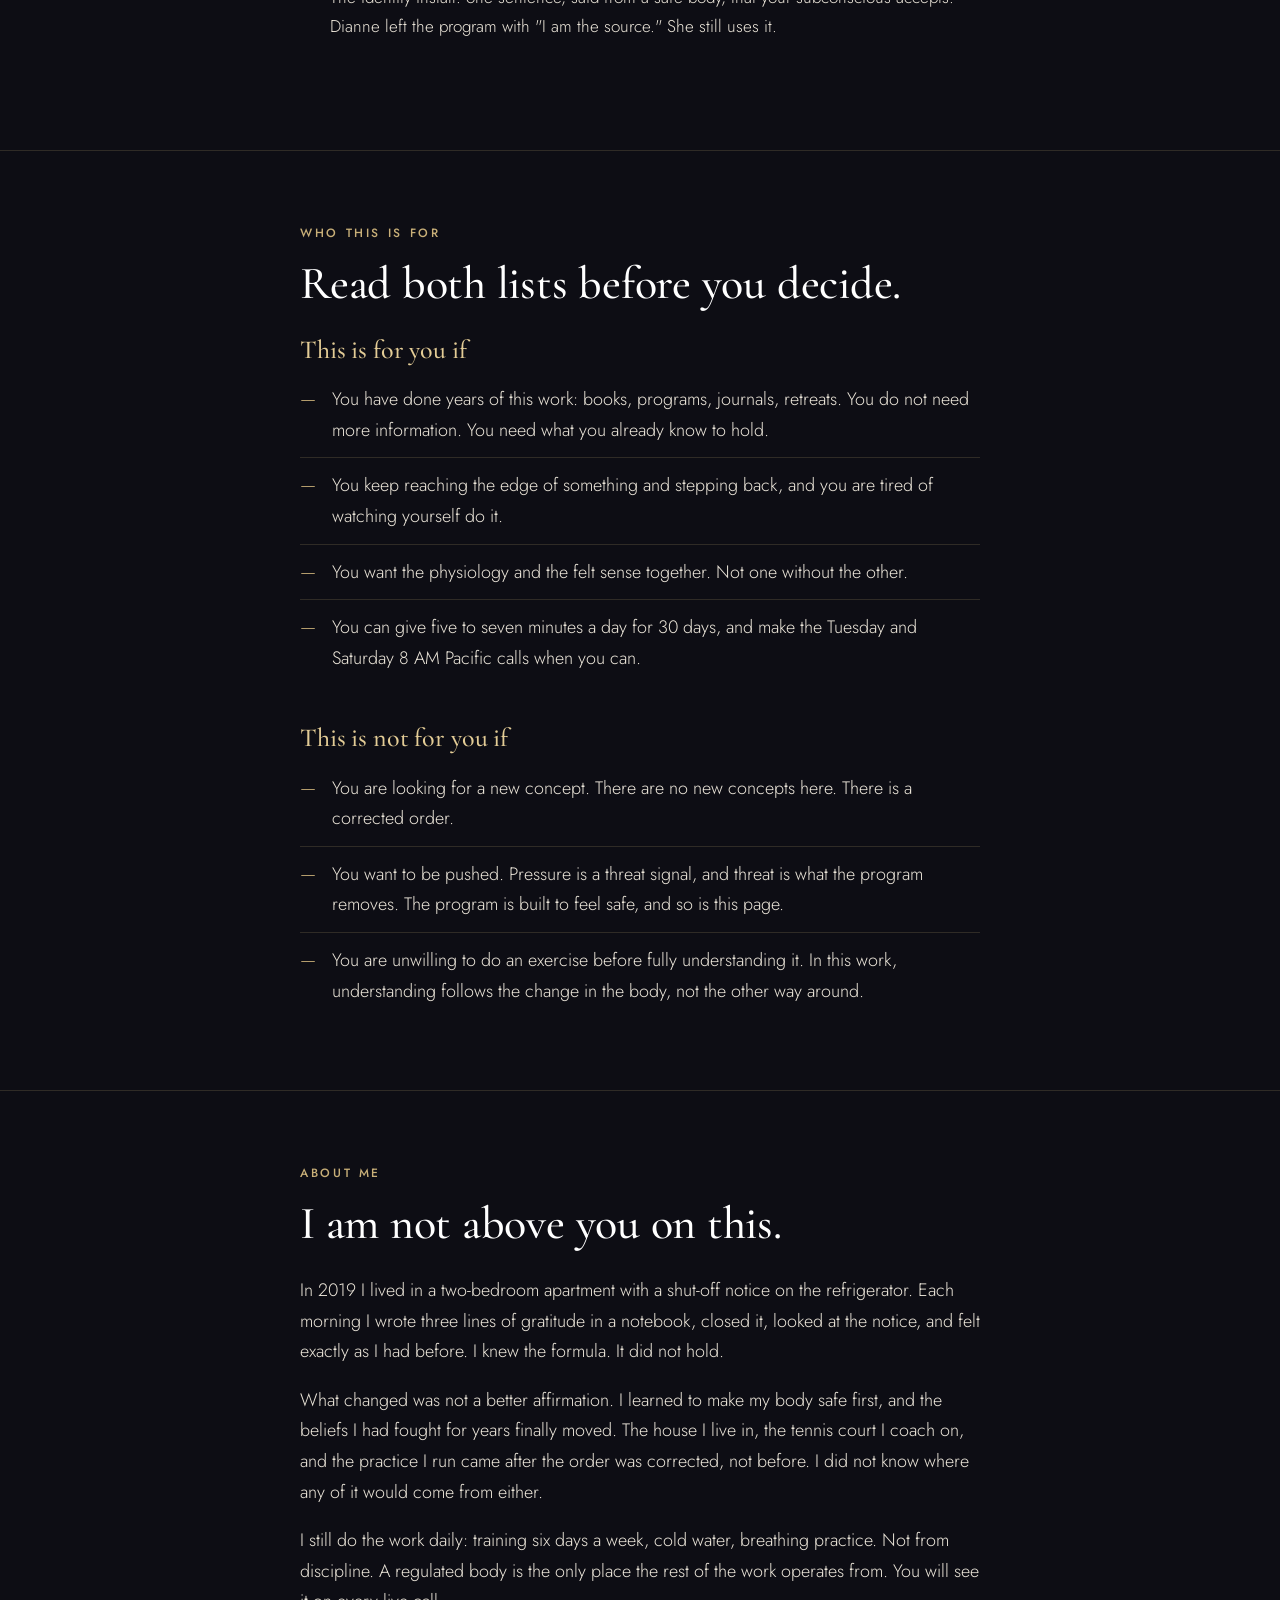
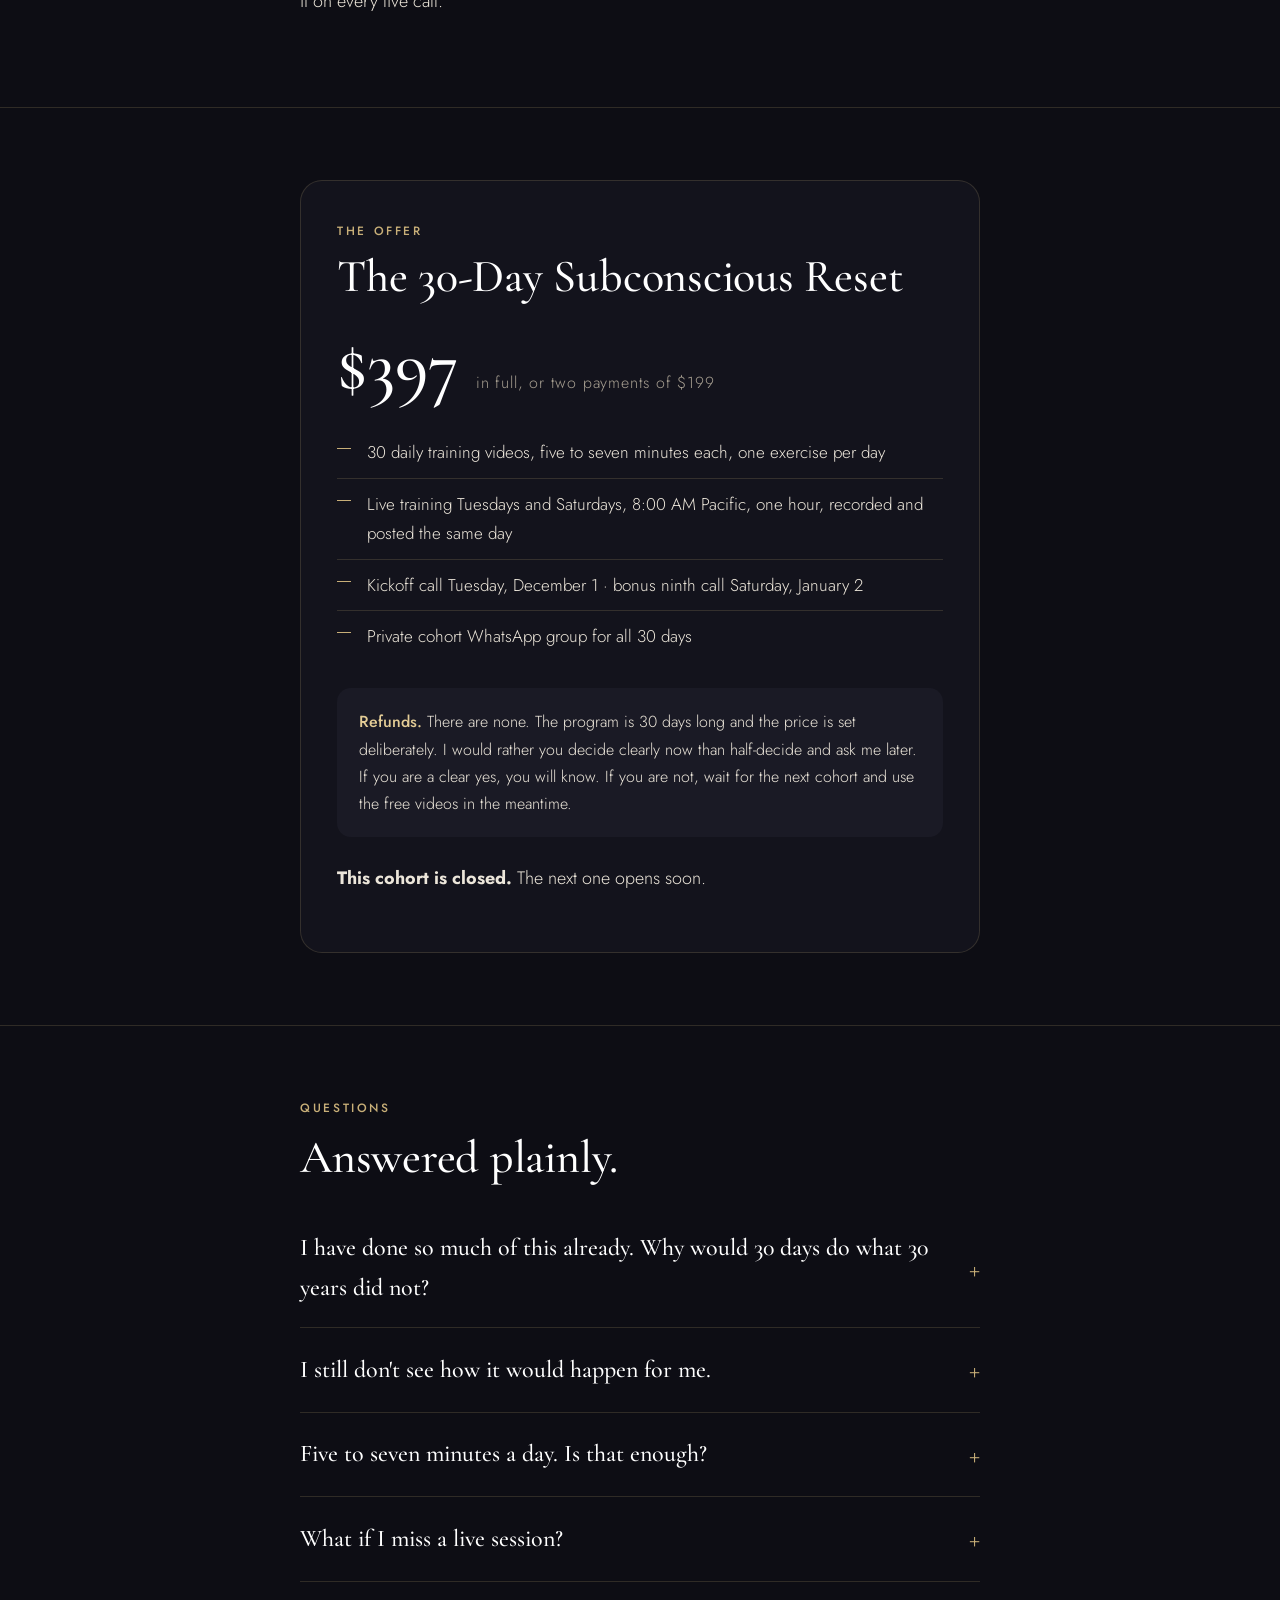
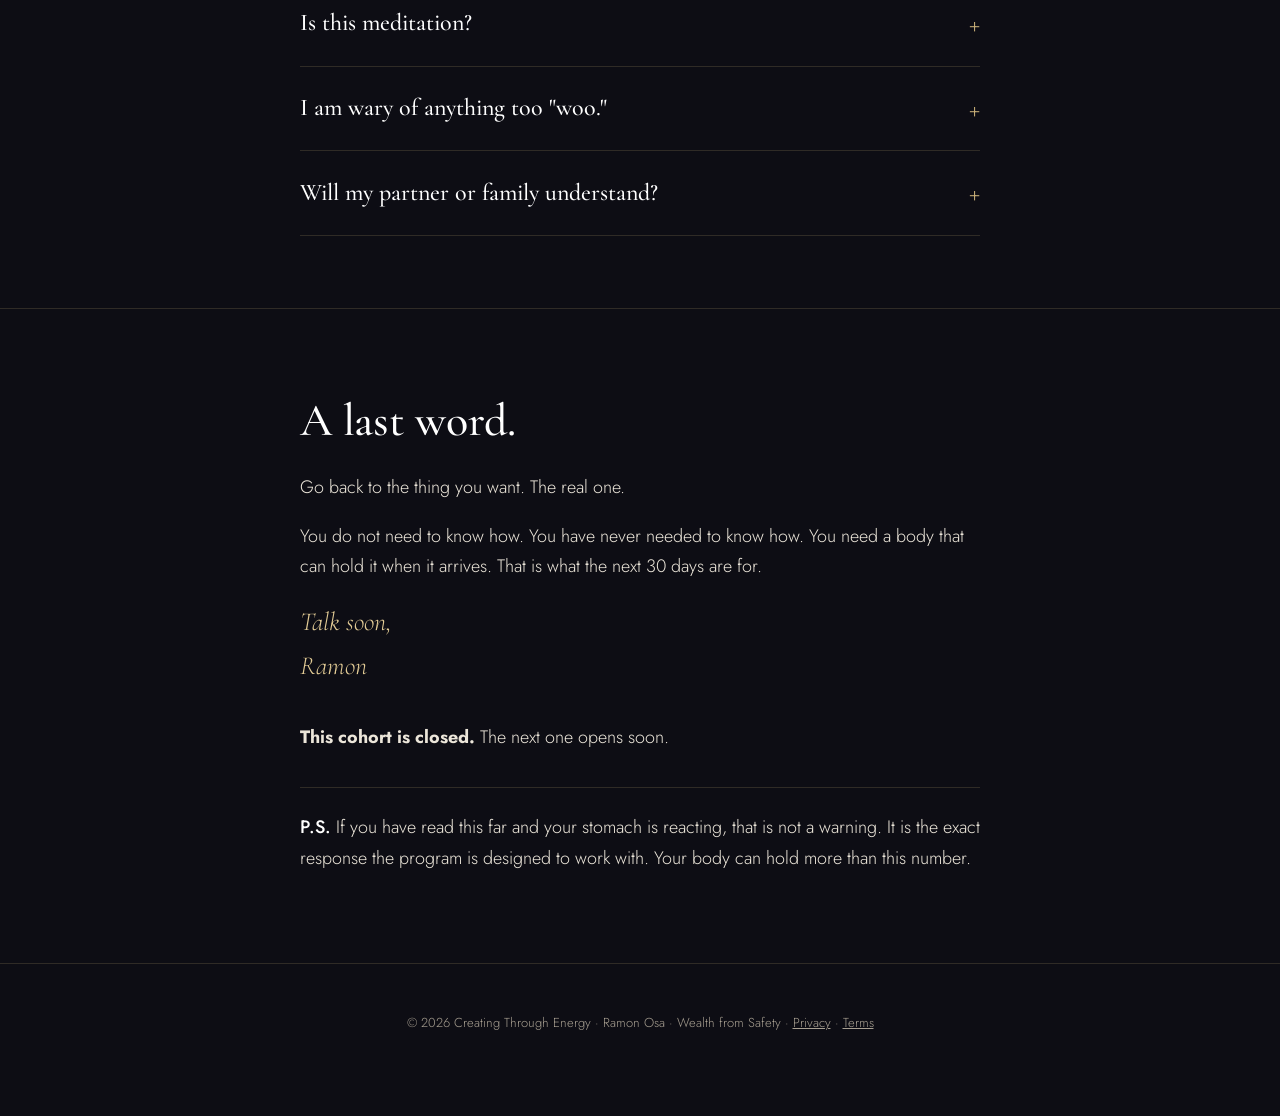
==== commit 90335536: "Reset page: Tuesday kickoff, early-bird line until Nov 16, doors close Dec 1 Co-Authored-By: Claude " ====
--- a/30-day-reset/index.html
+++ b/30-day-reset/index.html
@@ -124,7 +124,8 @@
     <h1>How to reprogram your subconscious mind to attract what you want <em>without forcing it</em> — in 30 days, even if you've done this work for decades and nothing stuck.</h1>
     <p class="sub">Thirty daily videos of five to seven minutes, each with one exercise that works on a belief through the body, where the belief is actually held. Plus live training with me and the group twice a week. Watch the video, then read on for the facts.</p>
     <div class="video"><wistia-player media-id="y4yvjimzmz" aspect="1.7777777777777777"></wistia-player></div>
-    <p class="meta"><b>Begins December 1</b> · $397 or two payments of $199 · live with Ramon Osa</p>
+    <p class="meta"><b>Begins Tuesday, December 1</b> · doors close that night · $397 or two payments of $199 · live with Ramon Osa</p>
+    <p class="meta eb" style="margin-top:-6px">Early-bird bonus until Sunday, Nov 16: a private 20-minute call with Ramon before we start</p>
     <a class="btn" href="https://creatingthroughenergy.thrivecart.com/30-day-subconscious-reset/">Join the Reset — $397</a>
     <p class="under">Or two payments of $199. Everything that's included is below.</p>
   </div>
@@ -304,7 +305,8 @@
       <ul class="inc">
         <li>30 daily training videos, five to seven minutes each, one exercise per day</li>
         <li>Live training Tuesdays and Saturdays, 8:00 AM Pacific, one hour, recorded and posted the same day</li>
-        <li>Kickoff call Monday, December 1 · bonus ninth call Friday, January 2</li>
+        <li>Kickoff call Tuesday, December 1 · bonus ninth call Saturday, January 2</li>
+        <li class="eb"><b>Early-bird bonus:</b> join by Sunday, November 16 and get a private 20-minute call with me before we start</li>
         <li>Private cohort WhatsApp group for all 30 days</li>
               </ul>
       <div class="trust">
@@ -347,5 +349,19 @@
   </div>
 </footer>
 
+<script>
+(function(){
+  var now=Date.now();
+  // Early bird ends Sun Nov 16 2026, 11:59 PM Pacific (= Nov 17 07:59 UTC)
+  if(now>Date.UTC(2026,10,17,7,59)){document.querySelectorAll('.eb').forEach(function(e){e.style.display='none'});}
+  // Doors close Tue Dec 1 2026, 11:59 PM Pacific (= Dec 2 07:59 UTC)
+  if(now>Date.UTC(2026,11,2,7,59)){
+    document.querySelectorAll('a.btn[href*="thrivecart.com/30-day-subconscious-reset"]').forEach(function(a){
+      var p=document.createElement('p');p.className='meta';p.innerHTML='<b>This cohort is closed.</b> The next one opens soon.';a.replaceWith(p);
+    });
+    document.querySelectorAll('.under').forEach(function(e){e.style.display='none'});
+  }
+})();
+</script>
 </body>
 </html>
